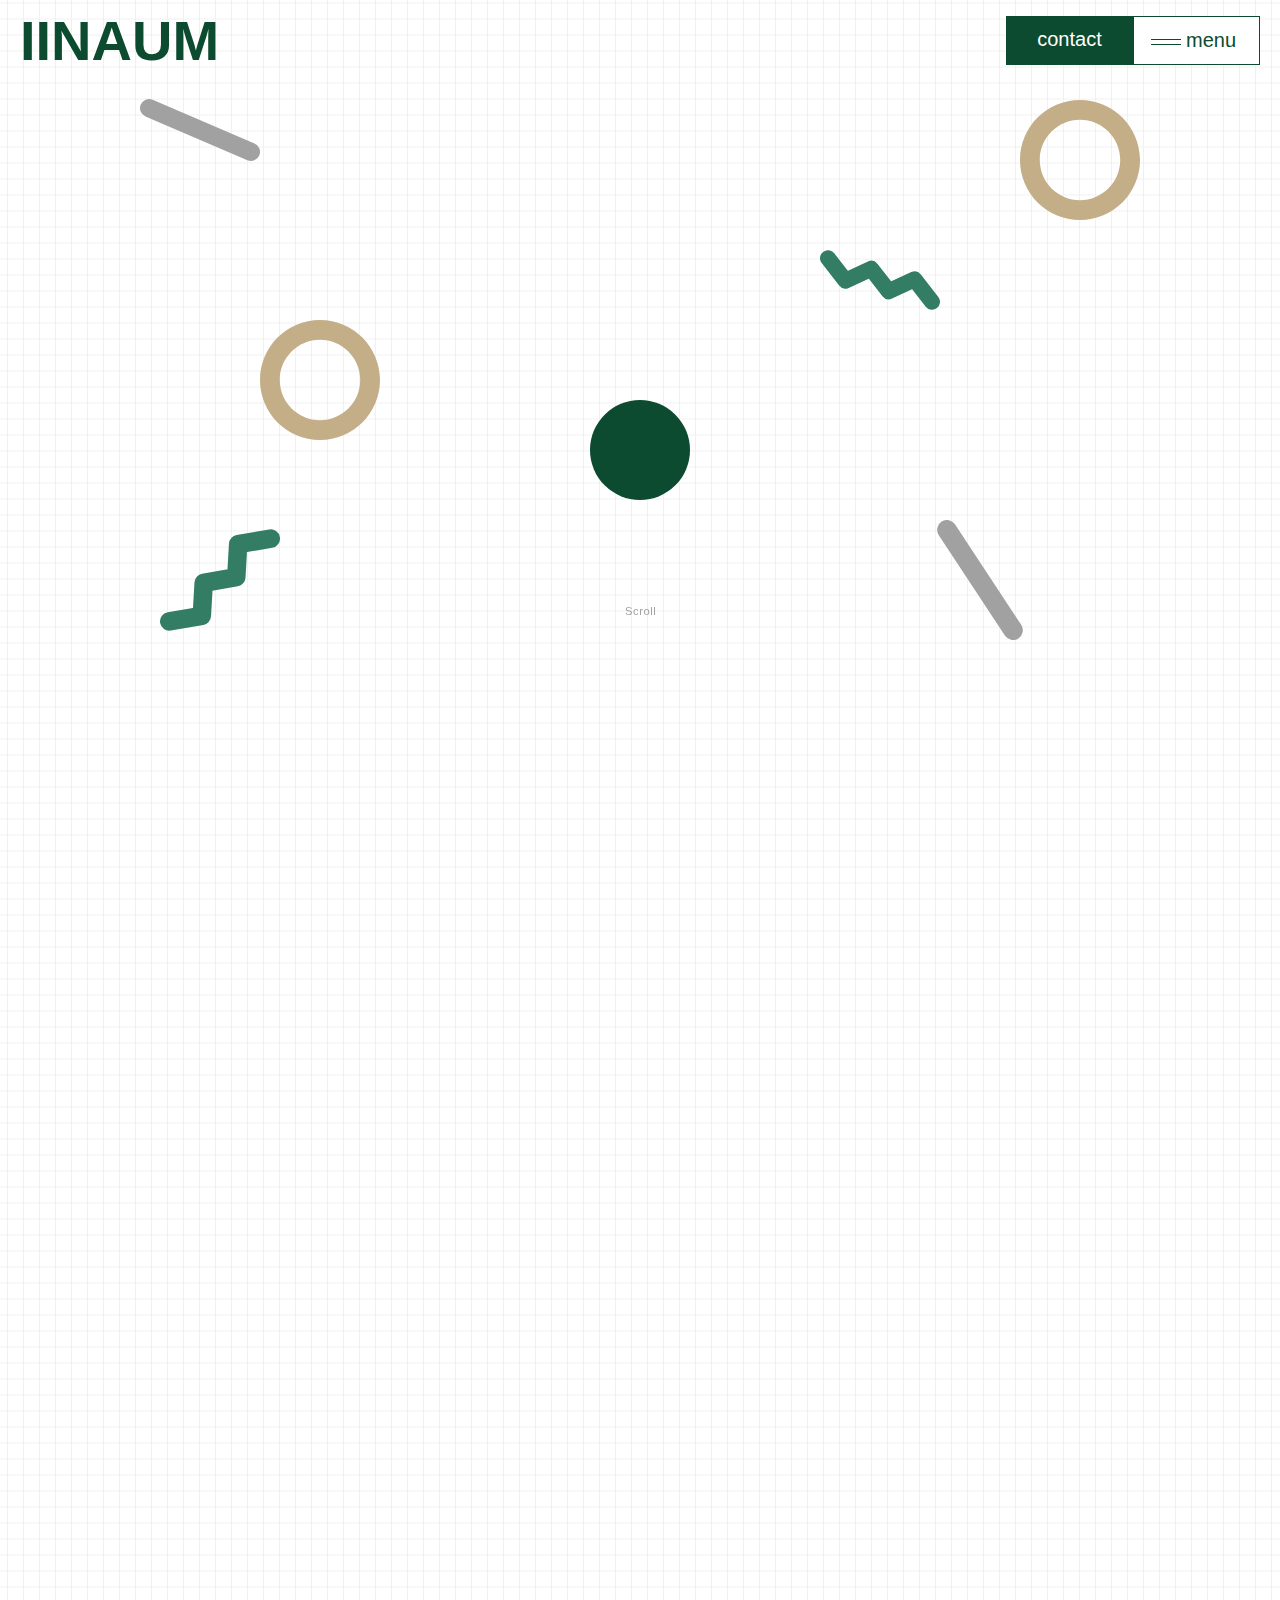
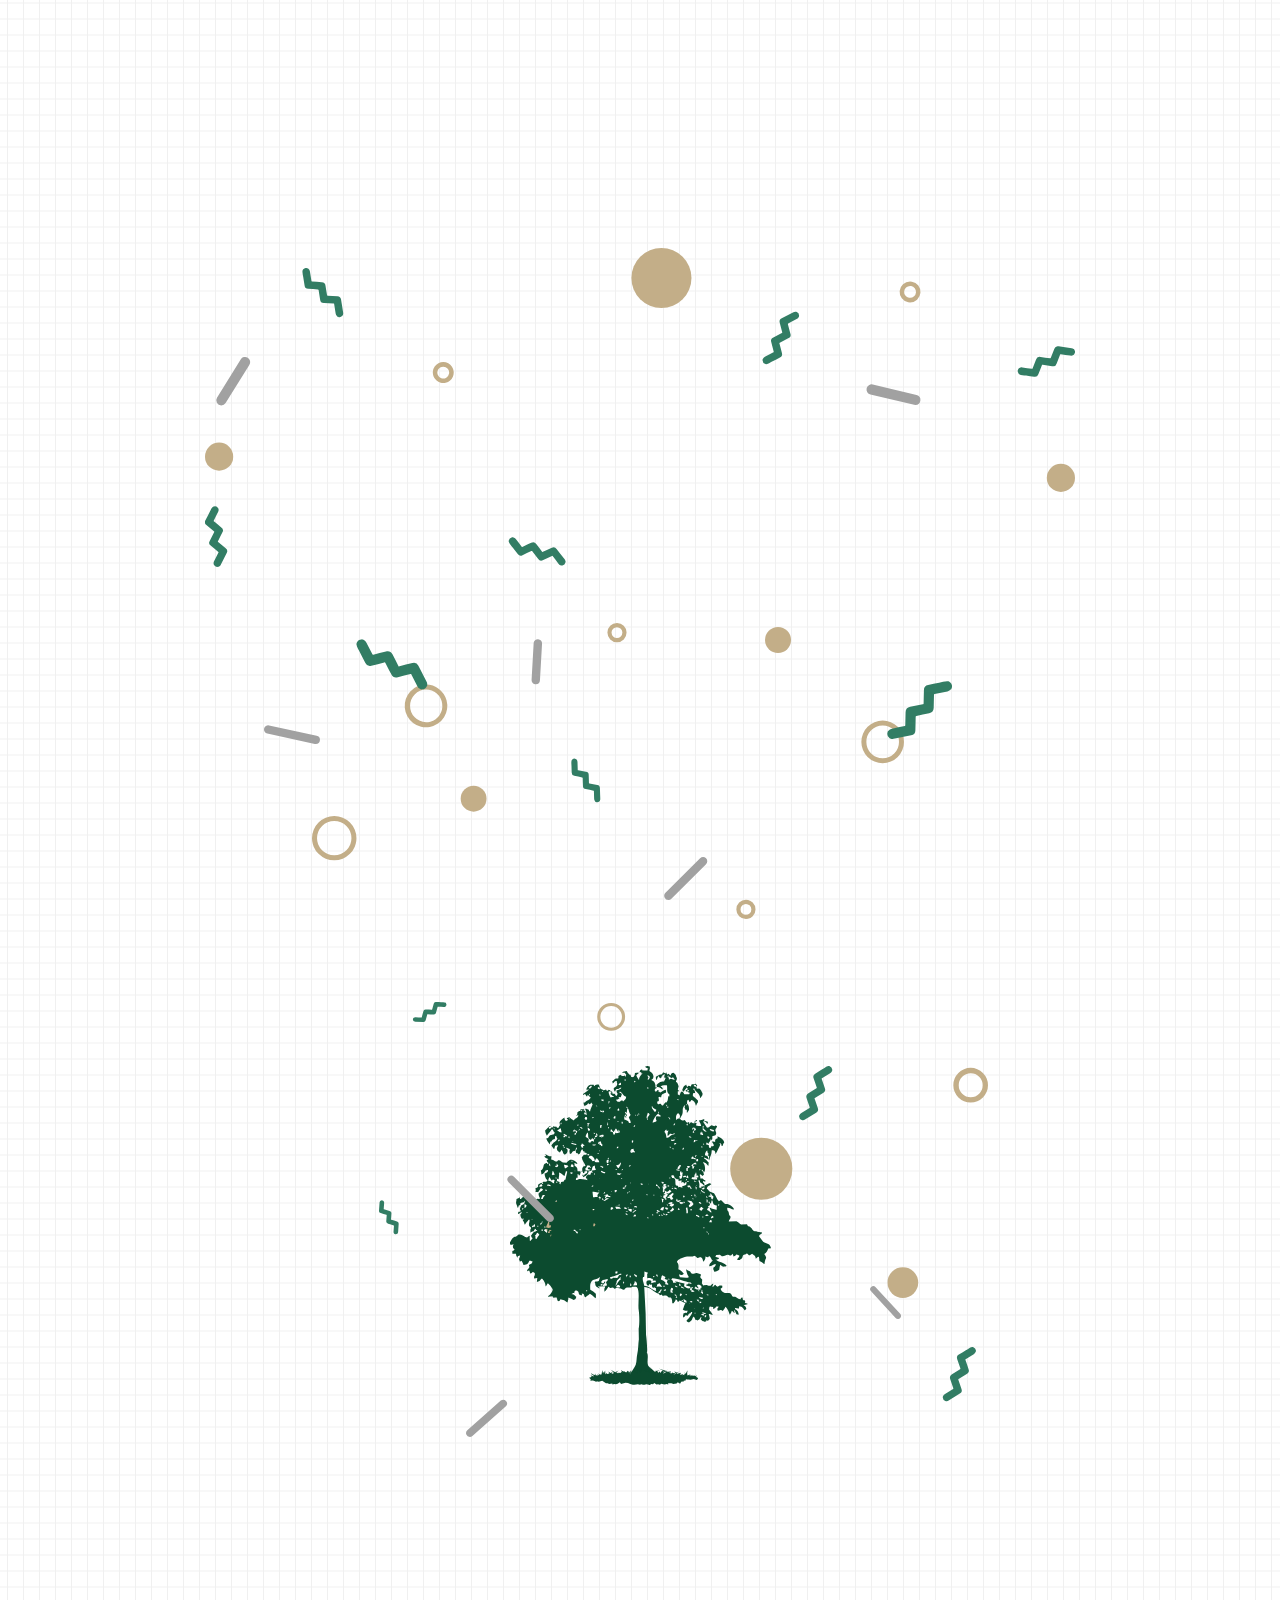
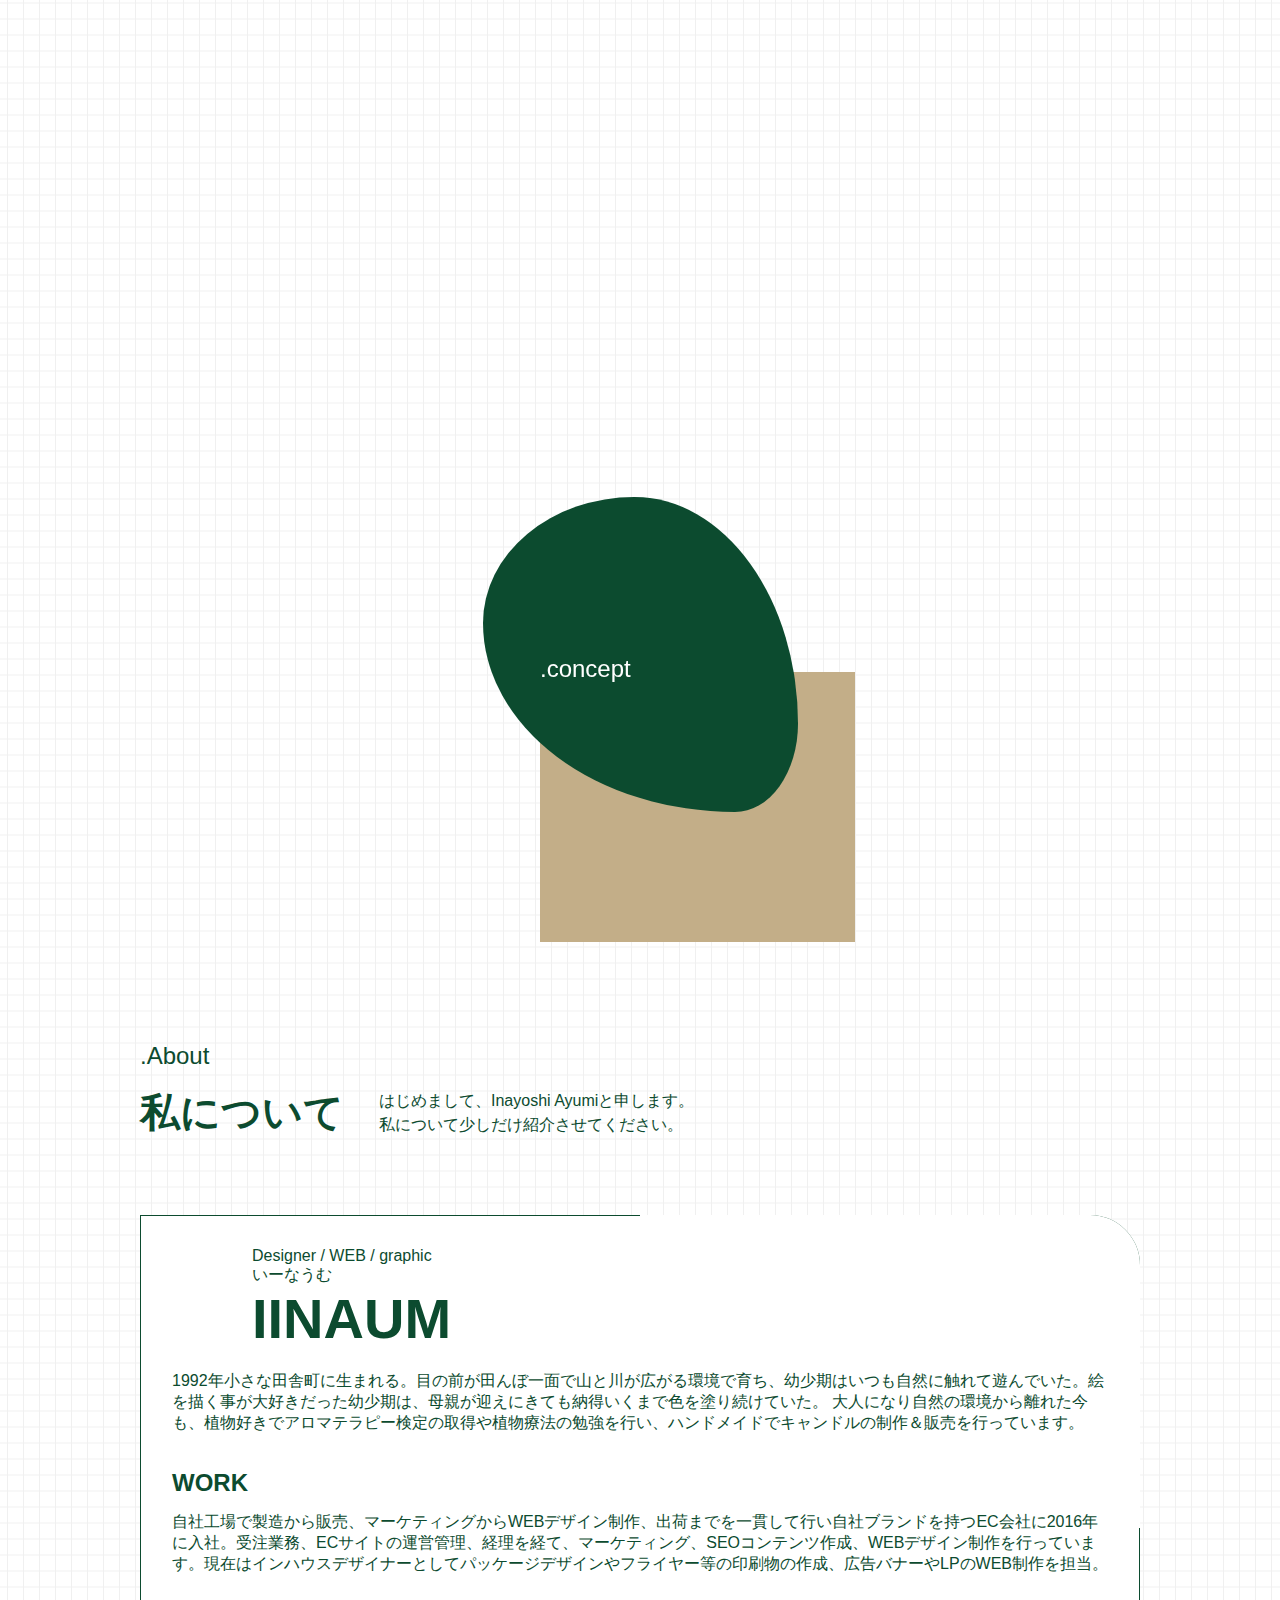
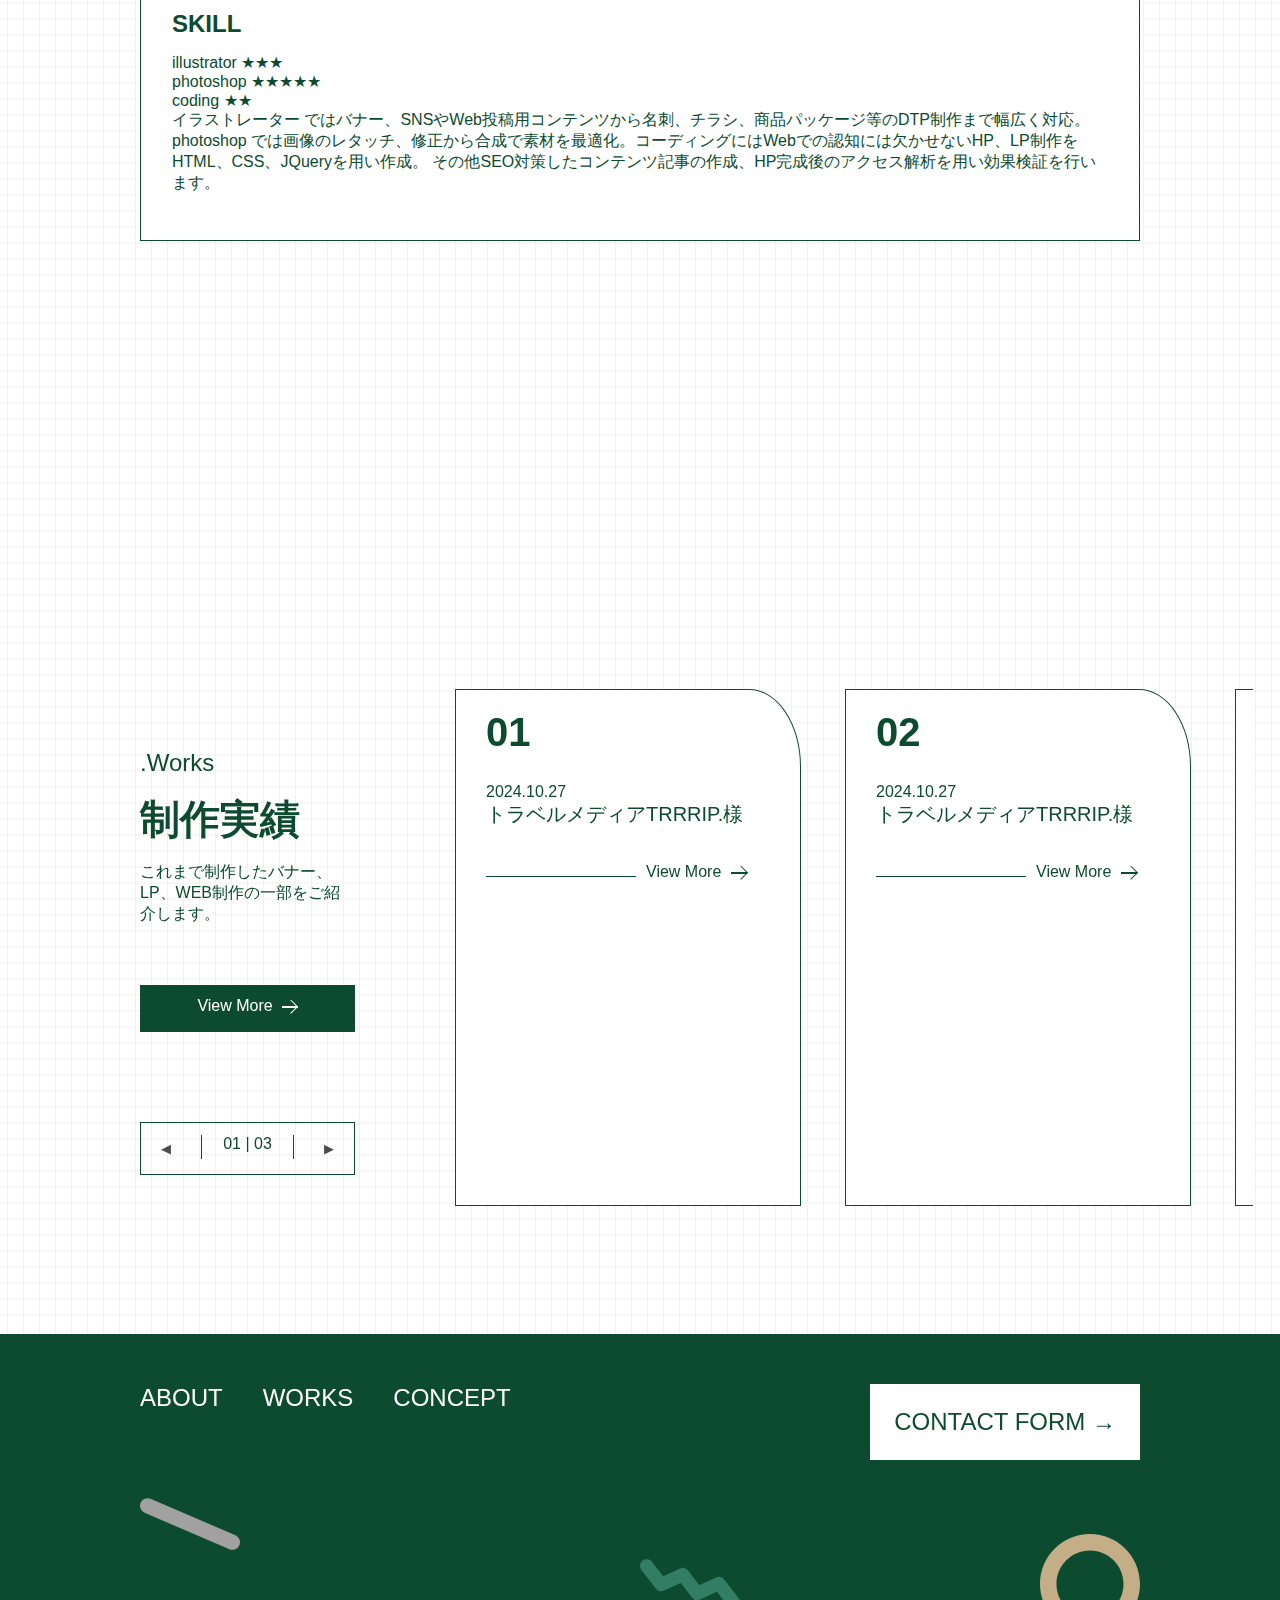
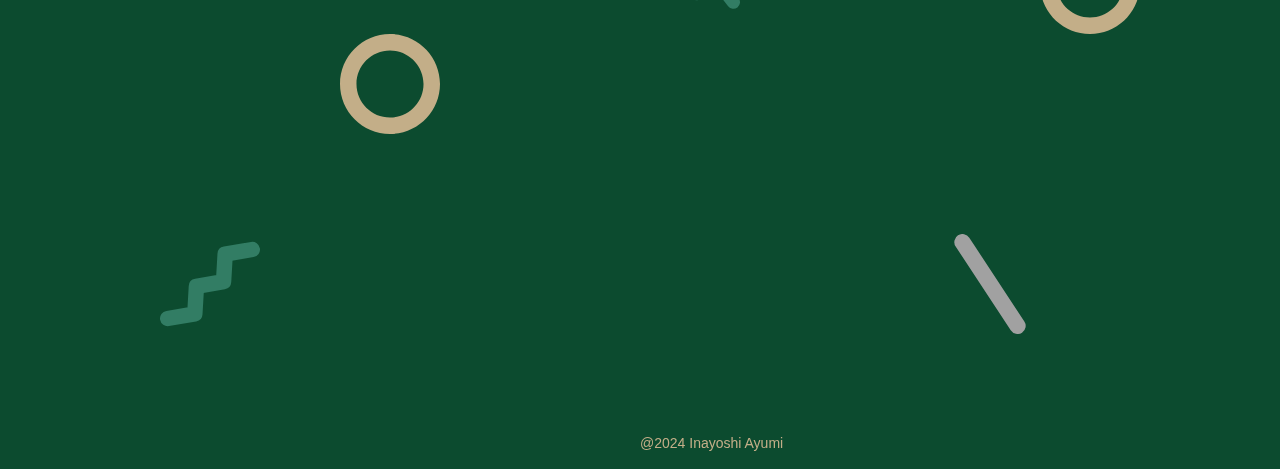
==== index.html @ b7879647 "Add files via upload" ====
<!DOCTYPE html>
<html lang="en">

<head>
    <meta charset="UTF-8">
    <meta name="viewport" content="width=device-width, initial-scale=1.0">
    <title>top | iinaum</title>
    <link rel="stylesheet" href="path/splide-core.min.css" />
    <link href="https://cdn.jsdelivr.net/npm/@splidejs/splide@4.1.4/dist/css/splide.min.css" rel="stylesheet">
    <link rel="stylesheet" href="./css/reset.css">
    <link rel="stylesheet" href="./css/style.css">
    <link rel="stylesheet" type="text/css" href="css/9-1-1.css">
    <link rel="stylesheet" type="text/css" href="css/8-11.css">
    <script src="https://ajax.googleapis.com/ajax/libs/jquery/3.7.1/jquery.min.js"></script>
    <script src="path-to-the-file/splide.min.js"></script>
    <script src="https://cdn.jsdelivr.net/npm/@splidejs/splide@4.1.4/dist/js/splide.min.js"></script>

</head>

<body>
    <div class="contents">
        <header>
            <h1>IINAUM</h1>
            <div class="nav">
                <ul class="menu">
                    <li class="bg_green">contact</li>
                    <li class="bg_white">
                        <div class="line">
                            <span></span>
                        </div>
                        <span class="text">menu</span>
                    </li>
                </ul>
            </div>

            <nav class="btn_nav">
                <h1>IINAUM</h1>
                <div class="sen1"><span></span></div>
                <ul>
                    <li><a href="">HOME</a></li>
                    <li><a href="">ABOUT</a></li>
                    <li><a href="./concept.html">CONCEPT</a></li>
                    <li><a href="">WORKS</a></li>
                    <li><a href="">CONTACT</a></li>
                </ul>
            </nav>


        </header>

        <main>
            <div class="anim_1">
                <div class="main_box container">
                    <span class="svg_1 wrapper1"><img src="./img/1x/en.svg" alt=""></span>
                    <span class="svg_2 wrapper4"><img src="./img/1x/kado.svg" alt=""></span>
                    <span class="svg_4 wrapper6"><img src="./img/1x/en.svg" alt=""></span>
                    <span class="svg_5 wrapper3"><img src="./img/1x/sen2.svg" alt=""></span>
                    <span class="svg_6 wrapper2"><img src="./img/1x/kado2.svg" alt=""></span>
                    <span class="svg_3 wrapper5"><img src="./img/1x/sen1.svg" alt=""></span>
                </div>

                <div class="scroll_box">
                 <div class="circle">
                    <!--回るテキストを出現させたい
                    <div class="circle_text">
                        <svg viewBox="0 0 100 100">
                          <path d="M 0,50 a 50,50 0 1,1 0,1 z" id="circle1" />
                          <text>
                            <textPath xlink:href="#circle1">
                                Making the world a better place through design.
                            </textPath>
                          </text>
                        </svg>
                      </div>
                      -->

                      <div></div>
                 </div>
                </div>



               <div class="scrolldown1"><span>Scroll</span></div>
            </div>
        </main>



        <section class="illustration">
            <div class="illustration_1">
              <img src="./img/SVG/ue_ushiro.svg" alt="" class="ue_ushiro">
              <img src="./img/SVG/ue_mae.svg" alt="" class="ue_mae">
            </div>
   
            <div class="illustration_2">
              <img src="./img/SVG/mannaka_ushiro.svg" alt="" class="mannaka_ushiro">
              <img src="./img/SVG/mannaka_mae.svg" alt="" class="mannaka_mae">
            </div>
            
            <div class="illustration_3">
              <img src="./img/SVG/shitaushiro.svg" alt="" class="shitaushiro">  
              <img src="./img/SVG/tree.svg" alt="" class="tree">  
              <img src="./img/SVG/shitamae.svg" alt="" class="shitamae">
            </div>
        

        </section>

        <section class="articulate">

            <h2 class="eachTextAnime">
                デザインの力で<br>世の中を良くする
            </h2>



            <div class="icon">
                <div class="ellipse_1">
                    <div class="ellipse_3"><img src="./img/1x/image3.png" alt=""></div>
                </div>
                
                <div class="ellipse_2"></div>
                <div class="title_en white"> <span>.concept</span></div>
            </div>
        </section>



        <section class="aboutme">
            <div class="title">
                <p class="title_en">.About</p>
                <div class="title_box">
                    <p class="title_ja">私について</p>
                    <p class="text">はじめまして、Inayoshi Ayumiと申します。<br>私について少しだけ紹介させてください。</p>
                </div>
            </div>

            <div class="profile profile_border">
                <div>
                    <div class="profile_box">
                        <img src="https://placehold.jp/170x170.png" alt="">
                        <div>
                            <p>Designer / WEB / graphic</p>
                            <p>いーなうむ</p>
                            <h1>IINAUM</h1>
                        </div>
                    </div>
                </div>

                <div class="profile_text">
                    <div class="inviewText">    
                        <p>1992年小さな田舎町に生まれる。目の前が田んぼ一面で山と川が広がる環境で育ち、幼少期はいつも自然に触れて遊んでいた。絵を描く事が大好きだった幼少期は、母親が迎えにきても納得いくまで色を塗り続けていた。
                            大人になり自然の環境から離れた今も、植物好きでアロマテラピー検定の取得や植物療法の勉強を行い、ハンドメイドでキャンドルの制作＆販売を行っています。</p>
                    </div>

                    <div class="inviewText"> 
                        <p class="profile_title">WORK</p>
                        <p>自社工場で製造から販売、マーケティングからWEBデザイン制作、出荷までを一貫して行い自社ブランドを持つEC会社に2016年に入社。受注業務、ECサイトの運営管理、経理を経て、マーケティング、SEOコンテンツ作成、WEBデザイン制作を行っています。現在はインハウスデザイナーとしてパッケージデザインやフライヤー等の印刷物の作成、広告バナーやLPのWEB制作を担当。
                        </p>
                    </div>

                    <div class="inviewText"> 
                        <p class="profile_title">SKILL</p>
                        <p>illustrator ★★★<br>photoshop ★★★★★<br>coding ★★<br>
                            イラストレーター ではバナー、SNSやWeb投稿用コンテンツから名刺、チラシ、商品パッケージ等のDTP制作まで幅広く対応。photoshop
                            では画像のレタッチ、修正から合成で素材を最適化。コーディングにはWebでの認知には欠かせないHP、LP制作をHTML、CSS、JQueryを用い作成。
                            その他SEO対策したコンテンツ記事の作成、HP完成後のアクセス解析を用い効果検証を行います。</p>
                    </div>
                </div>

            </div>

        </section>

        <section class="articulate_en">
            <h2 class="eachTextAnime">Making the world a better place through design.</h2>
        </section>



   
     <section class="works_box">       
      <div class="splide" aria-label="Splideの基本的なHTML">
        <div class="nav_works">
            <div class="title">
                <p class="title_en">.Works</p>
                <div class="">
                    <p class="title_ja">制作実績</p>
                    <p class="text">これまで制作したバナー、LP、WEB制作の一部をご紹介します。</p>
                </div>
            </div>

            <div class="works_btn">
                <div class="bg_green2">View More &nbsp;<span class="dli-arrow-right_w"></span></div>

                <div class="slide_btn splide__arrows">
                <button class="splide__arrow splide__arrow--prev" type="button" aria-label="Go to last slide" aria-controls="splide01-track">◀︎</button>
                <div class="tatesen"></div>
                
                    <div class="pagination">
                        <span id="slide-current"></span>
                        <span>|</span>
                        <span id="slide-length"></span>
                    </div>
                
                <div class="tatesen"></div>
                <button class="splide__arrow splide__arrow--next" type="button" >▶︎</button>
                </div>
            </div>

            
        </div>

        <div class="splide_wrapper">
          <div class="splide__track">
            <ul class="splide__list">
                <li class="splide__slide js-open button-open" data-id="1">
                    <div class="works">
                        <p class="number">01</p>
                        <p><img src="https://placehold.jp/280x280.png" alt=""></p>
                        <p class="works_date">2024.10.27</p>
                        <p class="works_title">トラベルメディアTRRRIP.様</p>
                        <div class="view_box">
                            <span class="sen3"><span></span></span>
                            <span class="view_text">View More</span>
                            <span><span class="dli-arrow-right"></span></span>
                        </div>
                    </div>
                </li>
                    
                <li class="splide__slide js-open button-open" data-id="2" > 
                      <div class="works">
                        <p class="number">02</p>
                        <p><img src="https://placehold.jp/280x280.png" alt=""></p>
                        <p class="works_date">2024.10.27</p>
                        <p class="works_title">トラベルメディアTRRRIP.様</p>
                        <div class="view_box">
                            <span class="sen3"><span></span></span>
                            <span class="view_text">View More</span>
                            <span><span class="dli-arrow-right"></span></span>
                        </div>
                      </div>
                </li>

                <li class="splide__slide js-open button-open" data-id="3">  
                    <div class="works">
                        <p class="number">03</p>
                        <p><img src="https://placehold.jp/280x280.png" alt=""></p>
                        <p class="works_date">2024.10.27</p>
                        <p class="works_title">トラベルメディアTRRRIP.様</p>
                        <div class="view_box">
                            <span class="sen3"><span></span></span>
                            <span class="view_text">View More</span>
                            <span><span class="dli-arrow-right"></span></span>
                        </div>
                    </div>
                </li>
            </ul>
            </div>
        </div>
    </div>
</section>


<!-- オーバーレイ -->
<div id="overlay" class="overlay"></div>
<!-- モーダルウィンドウ1 -->
<div class="modal-window" data-id="modal1">
  <button class="js-close button-close"><span></span>Close</button>
  <div>
    <p><img src="https://placehold.jp/500x500.png" alt="">
    </p>
    <div class="modal-window_textbox">
    <p class="modal-window_title">モーダルNo.1タイトル</p>
    <p class="modal-window_text">モーダルNo.1</p>
    </div>  
  </div>
</div> 
 <!-- モーダルウィンドウ2 -->
 <div class="modal-window" data-id="modal2">
    <button class="js-close button-close"><span></span>Close</button>
    <div>
      <p><img src="https://placehold.jp/500x500.png" alt="">
      </p>
      <div class="modal-window_textbox">
      <p class="modal-window_title">モーダルNo.2タイトル</p>
      <p class="modal-window_text">モーダルNo.2</p>
      </div>  
    </div>
  </div> 
<!-- モーダルウィンドウ3 -->
<div class="modal-window" data-id="modal3">
    <button class="js-close button-close"><span></span>Close</button>
    <div>
      <p><img src="https://placehold.jp/500x500.png" alt="">
      </p>
      <div class="modal-window_textbox">
      <p class="modal-window_title">モーダルNo.3タイトル</p>
      <p class="modal-window_text">モーダルNo.3</p>
      </div>  
    </div>
  </div> 
<!-- モーダルウィンドウ4-->
<div class="modal-window" data-id="modal4">
    <button class="js-close button-close"><span></span>Close</button>
    <div>
      <p><img src="https://placehold.jp/500x500.png" alt="">
      </p>
      <div class="modal-window_textbox">
      <p class="modal-window_title">モーダルNo.4タイトル</p>
      <p class="modal-window_text">モーダルNo.4</p>
      </div>  
    </div>
  </div> 





        <footer>
            <div class="footer_box">
                <div class="footer_nav">
                    <nav>
                        <ul>
                            <li>ABOUT</li>
                            <li>WORKS</li>
                            <li>CONCEPT</li>
                        </ul>
                    </nav>

                    <div class="contact_btn">
                        CONTACT FORM →
                    </div>
                </div>


                <div class="anim_2">
                    <span class="svg_1 wrapper1"><img src="./img/1x/en.svg" alt=""></span>
                    <span class="svg_2 wrapper4"><img src="./img/1x/kado.svg" alt=""></span>
                    <span class="svg_4 wrapper6"><img src="./img/1x/en.svg" alt=""></span>
                    <span class="svg_5 wrapper3"><img src="./img/1x/sen2.svg" alt=""></span>
                    <span class="svg_6 wrapper2"><img src="./img/1x/kado2.svg" alt=""></span>
                    <span class="svg_3 wrapper5"><img src="./img/1x/sen1.svg" alt=""></span>
                </div>

                <div class="copyright">@2024 Inayoshi Ayumi</div>

            </div>


        </footer>
    </div>


<script src="./script.js"></script>
    <script>
        $(function () {
            // スクロールして表示領域に入ったらclass付与
            $(window).on('scroll', function () {
                const scrollY = $(this).scrollTop()
                $('.inviewText').each(function(index, text) {
                    let textY = $(text).offset().top
                    const windowHeight = $(window).innerHeight()
                    if (scrollY + windowHeight > textY) {
                        $(text).addClass('active')
                    }
                })
            })

            $('.line').on('click', function () {
                $('.line').toggleClass('open');

            })

        })

        $(function () {
            $('.line').click(function () {
                $('.btn_nav').toggleClass('active');
                $('.menu').toggleClass('active');
                if ($('.menu .text').text() == 'menu') {
                    $('.menu .text').text('close');
                } else {
                    $('.menu .text').text('menu');
                }
            });
        });

        $(function(){
          $('.line').on('click', function(){
          $('.btn_nav').toggleClass('is-active');
        });
        }());



    </script>


 <script>
    const mySplide = new Splide( '.splide', {
        type       : 'loop',
        fixedWidth: true,
        perMove: 1,
        gap: 44,
        pagination: false, // ページネーションを非表示
    //    breakpoints: {
     //        640: {
    //         height: '6rem',
     //      },
            
    //    },
    });
    mySplide.mount();

    //以下 splideの表示枚数 //

   // 次のスライドが表示されるタイミングで発生
   mySplide.on("active", function () {
  slideIndex();
   });
   function slideIndex() {
  // 現在のスライドが何枚目かを取得
  document.getElementById("slide-current").textContent = mySplide.index + 1;
  // スライドの総数を取得
  document.getElementById("slide-length").textContent = mySplide.length;
   }
   slideIndex();

 </script>


    <script src="https://code.jquery.com/jquery-3.4.1.min.js"
        integrity="sha256-CSXorXvZcTkaix6Yvo6HppcZGetbYMGWSFlBw8HfCJo=" crossorigin="anonymous"></script>
    <script>
        // eachTextAnimeにappeartextというクラス名を付ける定義
function EachTextAnimeControl() {
  $('.eachTextAnime').each(function () {
    var elemPos = $(this).offset().top - 50;
    var scroll = $(window).scrollTop();
    var windowHeight = $(window).height();
    if (scroll >= elemPos - windowHeight) {
      $(this).addClass("appeartext");

    } else {
      $(this).removeClass("appeartext");
    }
  });
}

// 画面をスクロールをしたら動かしたい場合の記述
$(window).scroll(function () {
  EachTextAnimeControl();/* アニメーション用の関数を呼ぶ*/
});// ここまで画面をスクロールをしたら動かしたい場合の記述

// 画面が読み込まれたらすぐに動かしたい場合の記述
$(window).on('load', function () {
	//spanタグを追加する
	var element = $(".eachTextAnime");
	element.each(function (index) {
		var text = $(this).text();
		var textbox = "";
		text.split('').forEach(function (t, i) {
			if (t !== " ") {
                if (i < 10) {

                    textbox += '<span style="animation-delay: .' + i + 's;">' + t + '</span>';

                } else {
                    var n = i / 10;

                    textbox += '<span style="animation-delay: ' + n + 's;">' + t + '</span>';
if(index == 0 && i == 23){
    textbox += '<br>'
}

if(index == 1 && i == 15){
    textbox += '<br>'
}

if(index == 1 && i == 30){
    textbox += '<br>'
}



                }
                console.log(t)
                console.log(i)
			} else {
				textbox += t;
			}
		});
		$(this).html(textbox);
	});

	EachTextAnimeControl();/* アニメーション用の関数を呼ぶ*/
});// ここまで画面が読み込まれたらすぐに動かしたい場合の記述



/*
    // 親要素(container)の範囲で跳ね返るアニメーション
    const ball =$('.wrapper1')
    const container = $('.container')

    const containerWidth = container.width()
    const containerHeight = container.height()
    const ballSize = ball.width()

    let position = { top: 300, left: 120 }
    let speed = { x: 2, y: 2 }

    function animateBall() {
        position.left += speed.x
        position.top += speed.y

        if (position.left <= 0 || position.left >= containerWidth - ballSize) {
          speed.x *= -1;
        }
        if (position.top <= 0 || position.top >= containerHeight - ballSize) {
          speed.y *= -1;
        }

        ball.css({
            left: position.left,
            top: position.top,
        })
        requestAnimationFrame(animateBall)
    }
    animateBall()

*/
//▼以下モータルウィンドウ
$(function () {
  $('.js-open').click(function () {
    $("body").addClass("no_scroll"); // 背景固定させるクラス付与
    var id = $(this).data('id'); // 何番目のキャプション（モーダルウィンドウ）か認識
    $('#overlay, .modal-window[data-id="modal' + id + '"]').fadeIn();
  });
  // オーバーレイクリックでもモーダルを閉じるように
  $('.js-close , #overlay').click(function () {
    $("body").removeClass("no_scroll"); // 背景固定させるクラス削除
    $('#overlay, .modal-window').fadeOut();
  });
});

//▼以下main 円形のスクロール
$(function () {
    /* スクロール量　代入用 */
    var scroll;
    /* 円の大きさ+スクロール量　代入用 */
    var sum;
    $(window).scroll(function () {
        /* スクロール量を取得 */
        scroll = $(this).scrollTop();
        /* コンソールログで確認  */
        console.log(scroll);
        /* 円の大きさ+スクロール量 / 50（調整）*/
        sum = 1 + scroll / 50;
        console.log(sum);
        // 円の最大スケールを14に設定
        var maxScale = 14
        /* 円の大きさにスクロール量を足す */
        if (sum < maxScale) {
            $(".circle").css({
                "transform": "scale(" + sum + ")"
            })
                    // 円のスケールが5より大きくなったら
                    if (sum > 5) {
                var opacity = (sum - 5) / (maxScale - 5)
                // 画像を段々と表示させていく
                $(".circle div").css({
                    "opacity": opacity
                })
            } else {
                // 初期状態では画像は表示させない
                $(".circle div").css({
                    "opacity": 0
                });
            }    
        } else {
            // 最大まで大きくなった後、円を小さく
            var scale = maxScale - (scroll - (50 * (maxScale  - 1))) / 50;
            /* 最小サイズを1に制限 */
            scale = Math.max(1, scale);
            $(".circle").css({
                "transform": "scale(" + scale + ")"
            })


            // 最大スケールから、5までの間
            if (scale <= maxScale && scale > 5) {
                var fadeOutOpacity = (scale - 5) / (maxScale - 5);
                // 画像をだんだんと透過させていく
                $(".circle div").css({
                    "opacity": fadeOutOpacity
                });
            } else {
                // 最終的には全く見えない状態に
                $(".circle div").css({
                    "opacity": 0
                });
            }


            // 最小サイズになったら円をフェードアウト
            if (scale == 1) {
                $(".circle").fadeOut()
            } else {
                $(".circle").fadeIn()
            }


        }
    })
})







</script>



</body>


</html>
---- css/style.css ----
@charset "utf-8";

body {
    /* 方眼紙模様に必須のスタイル */
    background-image: linear-gradient(0deg, transparent calc(100% - 1px), #f0f0f0 calc(100% - 1px)),
                      linear-gradient(90deg, transparent calc(100% - 1px), #f0f0f0 calc(100% - 1px));
    background-size: 16px 16px;
    background-repeat: repeat;
    background-position: center center; 
    /* 以下任意のスタイル */
    padding: 20px 20px 0 20px;
    font-family: 'ヒラギノ角ゴシック','Hiragino Sans','Arial Black',sans-serif;
  }

  .contents {
    max-width: 1000px;
    margin: 0 auto;
}

  header {
    height: 60px; 
    box-sizing: border-box;
    top: 0; 
    left: 0; 
    display: flex; 
    align-items: center;
    position: fixed;
    padding: 20px 20px 0 20px;
    z-index: 999;


   /* ロゴとメニューを横並びにする */
    display: flex; 
    justify-content:space-between;
    width: 100%;
}


.white {
    color:#FFFFFF;
}


h1 {
    font-size: 56px;
}


 header .nav .menu {
        display: flex; 
        font-size: 20px;
}


.bg_green,.bg_white {
    width:127px;
    padding: 12px;
    box-sizing: border-box;
    text-align: center;
}


.bg_green2 {
    width:215px;
    height: 47px;
    padding: 12px;
    box-sizing: border-box;
    text-align: center;
    background-color:#0C4B2F;
    color: white;
}


.bg_green2:hover {
    background-color: #FFFFFF;
    color:#0C4B2F;
    border: 1px solid #0C4B2F;
    transition:.3s ease-in-out, color .3s ease-in-out;
}

.bg_green2:hover .dli-arrow-right_w {

        display: inline-block;
        vertical-align: middle;
        color: #0C4B2F;
        line-height: 1;
        position: relative;
        width: 1em;
        height: 0.1em;
        background: currentColor;
      }


.bg_green {
    background-color:#0C4B2F;
    color: white;
}

.slide_btn {
    padding: 12px;
    border: 1px solid #0C4B2F;
    display: flex;
    justify-content: space-between;
    box-sizing: border-box;
    margin-top: 90px;
}

/*
#slide-current {
    counter-increment: examples;
  }
    */

#slide-current::before,#slide-length::before {
    content: "0";
}
/*
#slide-current:nth-of-type(9) ~ #slide-current:before {
    content: counter(examples); 
  }
        */

.tatesen {
   width: 1px;
   height: 1.5rem;
   background-color: #0C4B2F;
}

.bg_white {
    background-color:white;
    color: #0C4B2F;
    border: 1px solid #0C4B2F;
    display: flex;
}

.line{
display: block;
padding: 0 5px;

}



.line span {
    width:30px;
    height:1px;
    background-color:#0C4B2F;
    display: block;
    position: relative;
    top: 10px;
    transition: all .5s;
}


.line span::after {
    content: "";
    width:30px;
    height:1px;
    background-color:#0C4B2F;
    display: block;
    position: absolute;
    top: 5px;
    transition: all .5s;
}

.line.open span {
    transform:rotate(45deg);
    top: 50%;
    padding-right: 0.5;
}

.line.open span::after {
    transform:rotate(-90deg);
    top: 0;
}

.btn_nav {
    display:flex;
    background-color:#C3AE88;
    position: absolute;
    z-index: 99;
    top: 0px;
    width: 100%;
    left: 0;
    color:#0C4B2F;
    font-size: 24px;
    align-items: center;
    justify-content: center;
    height: 768px;
    gap: 3em;
    pointer-events: none;
    opacity: 0;
    transition: opacity .3s linear;
}

.btn_nav.is-active {
    pointer-events: auto;
    opacity: 1;
}



.btn_nav ul {
    text-align: left;
}

.btn_nav ul li {
    line-height: 2;
}

.btn_nav .sen1 {
    height:316px;
    width:2px;
    background-color: #0C4B2F;

}

/*
.btn_nav.active{
    transform: translateX(0); 
  }
    */

.nav {
    position: relative;
    z-index: 100;
}

.menu.active .bg_green {
 background-color: transparent;
 color: transparent;
}


@media screen and (max-width:767px) {
    body {
        font-size: 14px;
        line-height: 1.7em;
    }

    .contents {
        margin: 0 auto;
    }
    
    header {
        position: fixed;
        padding:5px;
    }

    h1 {
        font-size: 32px;
    }

    .btn_nav {
        height: 667px;
        display: block;
        font-size: 24px;
        text-align: center;
        padding: 100px 0;
        
    }

    .btn_nav ul {
        padding-left: 35%;
    }

    .btn_nav .sen1 {/*効かない*/
        height: 1px;
        width: 200px;
        background-color: #0C4B2F;
        margin: 50px auto;
    }

    .bg_green,.bg_white {
        width:88px;
        height:34px;
        padding-top: 0.4em;
        text-align: center;
    }

    header .nav .menu {
        font-size: 14px;
        align-items: center;

    }

    .line span {
        width:20px;
    }
    
    
    .line span::after {
        content: "";
        width:20px;
    }



}





@media screen and (max-width:375px) {
    body {
        font-size: 14px;
        line-height: 1.7em;
    }

    .contents {
        max-width: 375px;
        margin: 0 auto;
    }
    
    header {
        position: fixed;
        padding:5px;
    }

    h1 {
        font-size: 32px;
    }

    .btn_nav {
        height: 667px;
        display: block;
        font-size: 24px;
        text-align: center;
        padding: 100px 0;
        
    }

    .btn_nav ul {
        padding-left: 35%;
    }

    .btn_nav .sen1 {/*効かない*/
        height: 1px;
        width: 200px;
        background-color: #0C4B2F;
        margin: 50px auto;
    }

    .bg_green,.bg_white {
        width:88px;
        height:34px;
        padding-top: 0.4em;
        text-align: center;
    }

    header .nav .menu {
        font-size: 14px;
        align-items: center;

    }

    .line span {
        width:20px;
    }
    
    
    .line span::after {
        content: "";
        width:20px;
    }



}




.anim_1 img {
    width: 120px;
    height: 120px;
}

.anim_1 {
    position: relative;
    height: 768px;
}

.anim_1 .svg_1 {
    position: absolute;
    top: 300px;
    left: 120px;
}

.anim_1 .svg_2 {
    position: absolute;
    top: 500px;
    left: 20px;
}

.anim_1 .svg_3 {
    position: absolute;
    top: 500px;
    right: 100px;
}


.anim_1 .svg_4 {
    position: absolute;
    top: 80px;
    right: 0px;
}

.anim_1 .svg_5 {
    position: absolute;
    top: 50px;
    left: 0px;
}

.anim_1 .svg_6 {
    position: absolute;
    top: 200px;
    right: 200px;
}

.anim_1 .scrolldown1 {
    position: absolute;
    top: 600px;
    left: 50%;
}

 

.circle {
    /*円の見た目を設定*/
    width: 100px;
    height: 100px;
    transform: scale(1);
    background-color: #0C4B2F;
    border-radius: 50%;
    /*円の位置を画面中央に固定*/
    position: fixed;
    left: calc(50% - 50px);
    top: calc(50% - 50px);
    overflow: hidden;
}

.circle div {
    width: 100%;
    height: 100%;
    background-image: url();
    background-size: cover;
    background-repeat: no-repeat;
    opacity: 0;
}

@media screen and (max-width:767px) {
    .anim_1 {
        position: relative;
        height: 667px;
    }

    .anim_1 img {
        width: 80px;
        height: 80px;
    }

    .circle {
        width: 80px;
        height: 80px;
        transform: scale(1);
        background-color: #0C4B2F;
        border-radius: 50%;
        position: fixed;
    }
    



}  

@media screen and (max-width:375px) {
    .anim_1 {
        position: relative;
        height: 667px;
    }

    .anim_1 img {
        width: 80px;
        height: 80px;
    }

    .circle {
        width: 80px;
        height: 80px;
        transform: scale(1);
        background-color: #0C4B2F;
        border-radius: 50%;
        position: fixed;
        left: 150px;
        top: 350px;
    }
    



}   

/*回るテキストを出現させたい
.circle_text {
    width: 50px;
    height: 50px;
    margin: 40px auto;
    font-size: 12px;
  animation: donut-spin 10s linear infinite;
  }
  div svg {
    overflow: visible;
  }
  div path {
    fill: none;
  }
  div text {
    fill: #FFFFFF;
  }
@keyframes donut-spin {
  to {
    transform: rotate(1turn);
  }
}
  */


.illustration {
    margin-top: 120vh;
}


.illustration_1 {
    position:relative;
    max-width:870px;
    height: 320px;
    margin: 0 auto;
}

.ue_ushiro {
    animation: 2s ue_ushiro linear;
    animation-timeline: scroll();
}

@keyframes ue_ushiro {
    from {
      transform: translateY(10px);
    }
    to {
      transform: translateY(0px);
    }
  }

.ue_mae {
    position:absolute;
    top: -20px;
    right: 0;
    animation: parallax-large-anim linear;
    animation-timeline: scroll();
}

@keyframes parallax-large-anim {
    from {
      transform: translateY(700px);
    }
    to {
      transform: translateY(0px);
    }
  }




.illustration_2 {
    position: relative;
    max-width:800px;
    height: 350px;
    margin: 0 auto;
}

.mannaka_ushiro {
    position:absolute;
    top: 10%;
    right: 17%;
    width: 80%;
    animation: 5s mannaka_ushiro linear;
    animation-timeline: scroll();
}

@keyframes mannaka_ushiro  {
    from {
      transform: translateY(300px);
    }
    to {
      transform: translateY(0px);
    }
  }



@keyframes mannaka_mae  {
    from {
      transform: translateY(700px);
    }
    to {
      transform: translateY(0px);
    }
  }




.mannaka_mae {
    position: absolute;
    top: 11%;
    right: 11%;
    width: 80%;
    animation: 2s mannaka_mae linear;
    animation-timeline: scroll();
}

.illustration_3 {
    position:relative;
    max-width:  870px;
    height:641px;
    margin: 0 auto;
}

.tree {
    position: absolute;
    top:20%;
    left:35%;
    z-index: 2;
    width: 30%;

}

.shitamae {
    position: absolute;
    top: 20%;
    left: 30%;
    z-index: 3;
    width: 60%;
    animation: 3s shitamae linear;
    animation-timeline: scroll();
}

@keyframes shitamae {
    from {
      transform: translateY(100px);
    }
    to {
      transform: translateY(0px);
    }
  }

.shitaushiro {
    position: absolute;
    top: 10%;
    left: 20%;
    z-index: 1;
    width: 60%;
    animation: parallax-small-anim linear;
    animation-timeline: scroll();
}

@keyframes parallax-small-anim {
    from {
      transform: translateY(-700px);
    }
    to {
      transform: translateY(0px);
    }
  }


  
@media screen and (max-width:767px) {
    .ue_mae {
        top:-440px;
    }

    .illustration_1 , .illustration_2 {
        height: 150px;
    }

    .illustration_3 {
        height: 300px;
    }


    .mannaka_ushiro {
        top: -100%;
    }

    .mannaka_mae {
        top: -300%;
    }

    .shitaushiro {
        top: 180%;
    }

    .shitamae {
        top: 0%;
    }


}


@media screen and (max-width:375px) {
    .ue_mae {
        top:-440px;
    }

    .illustration_1 , .illustration_2 {
        height: 150px;
    }

    .illustration_3 {
        height: 300px;
    }


    .mannaka_ushiro {
        top: -100%;
    }

    .mannaka_mae {
        top: -300%;
    }

    .shitaushiro {
        top: 180%;
    }

    .shitamae {
        top: 0%;
    }


}






.anim_2 {
    height: 601px;
}

.anim_2 img {
    width: 100px;
    height: 100px;
}

.anim_2 .svg_1 {
    position: absolute;
    top: 300px;
    left: 20%;
}

.anim_2 .svg_2 {
    position: absolute;
    top: 500px;
    left: 20px;
}

.anim_2 .svg_3 {
    position: absolute;
    top: 500px;
    right: 100px;
}


.anim_2 .svg_4 {
    position: absolute;
    top: 200px;
    right: 0px;
}

.anim_2 .svg_5 {
    position: absolute;
    top: 140px;
    left: 0px;
}

.anim_2 .svg_6 {
    position: absolute;
    top: 200px;
    right: 40%;
}


.icon {
  position: relative;
  padding: 5em;
  text-align: center;
}


.ellipse_1 {
    background: #0C4B2F;
    width: 35vh;
    height: 35vh;
    border-radius: 48% 52% 20% 80% / 40% 72% 28% 60%;
    margin: 0 auto;
    z-index: 3;
    position: relative;

}

.ellipse_1:hover .ellipse_3{ 
    opacity: 0.5;
}

.ellipse_3 {
    width: 35vh;
    height: 35vh;
    margin: 0 auto;
    z-index: 2;
    position: absolute;
    top: 0;
    left:0;
    opacity: 0;
    transition-property: opacity;
    transition-duration: 0.5s;
}

@media screen and (max-width: 767px) {
    .ellipse_1 , .ellipse_3 {
        width:25vh;
        height: 25vh;
    }

    .icon {
        padding: 4em 4em 4em 0em;
    }

    .anim_2 {
        height: 500px;
    }

    .anim_2 img {
        width: 60px;
        height: 60px;
    }

    .anim_2 .svg_3 {
        top: 400px;
    }
}


@media screen and (max-width: 375px) {
    .ellipse_1 , .ellipse_3 {
        width:25vh;
        height: 25vh;
    }

    .icon {
        padding: 4em 4em 4em 0em;
    }

    .anim_2 {
        height: 500px;
    }

    .anim_2 img {
        width: 60px;
        height: 60px;
    }
}




.articulate h2 {
    -ms-writing-mode: tb-rl;
    writing-mode: vertical-rl;
    margin: 0 auto;
    line-height: 150%;
    font-size: 4em;
}

.articulate_en {
    padding: 5em;
}

.articulate_en h2 {
    margin: 0 auto;
    line-height: 150%;
    font-size: 4em;
}

.title_en {
    font-size: 24px;
}


.title_en span {
    position: absolute;
    top: 50%;
    left: 40%;
    z-index: 3;
}

.title_ja {
    font-size: 40px;
    font-weight: bold;
    padding-top: 15px;
    padding-bottom: 15px;
}

.title_box {
    display: flex;
    justify-content: flex-start;
    align-items: center;
    gap: 35px;
}

.title {
    padding: 60px 0;

}

.aboutme {
    margin-top: 90px;
}

.aboutme .text {
    font-size: 16px;
    line-height:  1.5em;
}

@keyframes rotate {
    100% {
      transform: rotate(1turn);
    }
}

.profile {
    background-color: #FFFFFF;
    position: relative;
    z-index: 0;
    border-radius: 0 50px 0 0;
    overflow: hidden;
    padding: 2rem;
}

.profile::before {
    content: '';
    position: absolute;
    z-index: -2;
    left: -50%;
    top: -50%;
    width: 200%;
    height: 200%;
    background-color: #0c4b2f;
    background-repeat: no-repeat;
    background-size: 50% 50%, 50% 50%;
    background-position: 0 0, 100% 0, 100% 100%, 0 100%;
    background-image: 
      linear-gradient(#0c4b2f, #0c4b2f),
      linear-gradient(white, white);
    animation: rotate 4s linear infinite;
}
  
.profile::after {
    content: '';
    position: absolute;
    z-index: -1;
    left: 1px;
    top: 1px;
    width: calc(100% - 2px);
    height: calc(100% - 2px);
    background: white;
    border-radius: 0 50px 0 0;
}

/* .profile_border {
    border: 1px solid #0C4B2F;
    animation: border_anim 1s linear forwards;
} */




.profile_box {
    display: flex;
    gap: 5em;
}

.profile_text div {
    padding-top: 20px;
    padding-bottom: 15px;
    position: relative;
}

.profile_text div::after {
    content:'';
    height:1px;
    width: 100%;
    background: #0C4B2F;
    position: absolute;
    top: 5px;
    display: inline-block;
    width: 0%;
}

.profile_text div:first-child::after {
 background: transparent;
}

.profile_text .inviewText.active::after {
    animation: border_anim 1s linear forwards;
}



.profile_title {
    font-size: 24px;
    font-weight: bold;
    padding-bottom: 15px;

}


@keyframes border_anim {
	0%{
		width: 0%;
	}
	100%{
		width: 100%;
	}
}


@media screen and (max-width:767px) {
    .profile_box {
        display: block;
    }

    .profile_box img {
        margin-bottom: 2em;
    }

    .title_box {
        display: block;
        padding-bottom: 15px;
    }

    .articulate_en h2 {
        margin: 0 auto;
        line-height: 1.5;
        font-size: 28px;
        padding: 88px 0;
    }

    .articulate_en {
        padding: 1em;
    }

    .title {
        padding: 0;
    }

    .articulate h2 {
        font-size:32px;
        margin-top: 3em;
    }


    .title_en {
        font-size: 16px;
    }
    
    .title_ja {
        font-size: 24px;
    }

    .aboutme .text {
        font-size: 12px;
    }

    .profile_title {
        font-size: 16px;
        padding-bottom: 5px;
    }
}


@media screen and (max-width:375px) {
    .profile_box {
        display: block;
    }

    .profile_box img {
        margin-bottom: 2em;
    }

    .title_box {
        display: block;
        padding-bottom: 15px;
    }

    .articulate_en h2 {
        margin: 0 auto;
        line-height: 1.5;
        font-size: 28px;
        padding: 88px 0;
    }

    .articulate_en {
        padding: 1em;
    }

    .title {
        padding: 0;
    }

    .articulate h2 {
        font-size:32px;
    }

    .title_en span {
        left: 25%;
    }

    .title_en {
        font-size: 16px;
    }
    
    .title_ja {
        font-size: 24px;
    }

    .aboutme .text {
        font-size: 12px;
    }

    .profile_title {
        font-size: 16px;
        padding-bottom: 5px;
    }
}








.works {
    background-color: #FFFFFF;
    border: 1px solid #0C4B2F;
    border-radius: 0 15% 0 0;
    width: 346px;
    height: 517px;
    padding: 20px 0px 0px 30px;
    box-sizing: border-box;
}
.works .number {
    font-size:40px;
    font-weight: bold;
}

.works .works_title {
    font-size: 20px;
}

.view_box{
    margin-top: 35px;
    display: flex;
    align-items: center;
    gap: 10px;
}

.works_date {
    margin-top: 10px;
}

.works .sen3 {
    width: 150px;
}
.works .sen3 span {
    height: 1px;
    width: 150px;
    background-color: #0C4B2F;
    display: inline-block;
}
.works:hover .sen3 span {
    animation: sen3 0.5s;
}
@keyframes sen3 {
    0%{
        width:0px;
    }

    100%{
        width:150px;
    }
}

/* ▼以下モータルウィンドウ

/* モーダルウィンドウ */
.modal-window {
    display: none;
    position: fixed;
    top: 50%;
    left: 50%;
    transform: translate(-50%, -50%);
    width: 500px;
    height: 500px;
    background-color: #dfdddd;
    z-index: 999;
    overflow: scroll;
  }

  .modal-window_title {
    font-size: 1.5rem;
    font-weight: bold;
    padding-top:33px;
    color: #0C4B2F;
  }

  .modal-window_textbox {
    text-align:left;
  }

  .modal-window > div {
    padding: 4rem 2rem;
    text-align: center;
  }


  /* 閉じるボタン */
  .button-close {
    position: sticky;
    top: 2.5%;
    left: 80%;
    padding: 0.5em;
    background-color: transparent;
    color: #0C4B2F;
    border: 1px solid #0C4B2F;
    cursor: pointer;
    
  }
  /* オーバーレイ */
  .overlay {
    display: none;
    position: fixed;
    top: 0;
    left: 0;
    backdrop-filter:blur(10px);/*すりガラス用プロパティ*/
    -webkit-backdrop-filter:blur(10px);/*ベンダープレフィックス*/
    /*
    background-color: rgba(0, 0, 0, 0.5);
    */
    width: 100%;
    height: 100%;
    z-index: 999;
  }

/* 表示領域外へはスクロールさせない */
.no_scroll {
    overflow: hidden;
  }


.graphic {
    display: flex;
    gap: 44px;
}

.works_box .splide {
    display: flex;
    justify-content: unset;
    gap : 100px;
}

.splide__arrow {
    background: transparent;
    position: initial;
    transform: translateY(0);
}

.splide_wrapper {
    width: calc(100% + (100vw - 100% - 685px) / 2);
}

.splide__slide {
    width: 346px;
}


.pagination {
    z-index: 99;
}
 

@media screen and (max-width:767px) {


    .works_box .splide {
        flex-direction: column;
        gap: 50px;
    }

    .nav_works {
        display: contents;
    }

    .works_btn {
        order: 1;
        display: flex;
        flex-direction: row-reverse;
        justify-content: space-between;
    }   
    
    .slide_btn {
        margin-top: 0;
        padding: 0;
        align-items: center;
        width: 130px;
    }

    .bg_green2 {
        width: 150px;
    }

    .splide_wrapper{
        width: 100%;
    }

    .works {
        width: 100%;
        height: 100%;
        padding: 1.5em;
    }

    .works .number {
        font-size:27px;
        margin-bottom: 0.5em;
    }


    .works .works_title{
        font-size: 14px;
    }

    .works .sen3 {
        width: 100px;
    }

    .works .sen3 span {
        width: 100px;
    }

    .works .view_text {
        font-size: 9px;
        white-space: nowrap;
    }

    .splide__slide {
        width: 230px;
    }
}




footer {
    background-color:#0C4B2F;
    margin-right: calc(50% - 50vw);
    margin-left: calc(50% - 50vw);
    margin-top: 128px;
    box-sizing: border-box;
    height: 735px;
}

.footer_box {
    max-width:1000px;
    margin: 0px auto;
    padding-top: 50px;
    position: relative;
}

.footer_box ul {
    display: flex;
    gap: 40px;
}

.footer_box nav ul li {
    color: #FFFFFF;
    font-size: 24px;
}

.contact_btn {
    background-color: #FFFFFF;
    color:#0C4B2F;
    padding: 24px;
    font-size: 24px;
    display: inline-block;
    cursor: pointer;
    transition: opacity;
}

.contact_btn:hover {
    background-color: #0C4B2F;
    color:#FFFFFF;
    padding: 24px;
    font-size: 24px;
    border: 1px #FFFFFF solid;
    display: inline-block;
    transition:.3s ease-in-out, color .3s ease-in-out;
}

.footer_nav {
    display: flex;
    justify-content: space-between;
    position: relative;
    z-index: 99;
}

.copyright {
    position:absolute;
    bottom: 10px;
    left: 50%;
    text-align:center;
    color:#C3AE88;
    font-size: 14px;
}

.eachTextAnime span{opacity: 0;}
.eachTextAnime.appeartext span{ animation:text_anime_on 1s ease-out forwards; }
@keyframes text_anime_on {
	0% {opacity:0;}
	100% {opacity:1;}
}


@media screen and (max-width:767px) {

    footer {
       padding: 0.5em;
       height: 620px;
    } 

    .footer_box nav ul li {
        font-size: 14px;
        margin-bottom: 35px;

    }

    .contact_btn {
        font-size: 14px;
        width: 175px;
        height: 45px;
        padding: 0.7em 0 0 0;
        text-align: center;
        box-sizing: border-box;
    }
    
    .footer_box {
        padding-top: 25px;
    }

    .copyright {
        left:35%;
        font-size: 10px;
    }


}

@media screen and (max-width:375px) {

    footer {
       padding: 0.5em;
    } 
    .footer_box ul{
        display: block;
    }
    .footer_box nav ul li {
        font-size: 14px;
        margin-bottom: 35px;

    }

    .contact_btn {
        font-size: 14px;
        width: 175px;
        height: 45px;
        padding: 0.7em 0 0 0;
        text-align: center;
        box-sizing: border-box;
    }
    
    .footer_box {
        padding-top: 25px;
    }

    .copyright {
        left:35%;
        font-size: 10px;
    }


}




/*====== 9-1-1 縦線が動いてスクロールを促す =======*/

/*スクロールダウン全体の場所*/
.scrolldown1{
    /*描画位置※位置は適宜調整してください*/
	position:absolute;
	left:50%;
	bottom:5%;
    /*全体の高さ*/
	height:100px;
}

/*Scrollテキストの描写*/
.scrolldown1 span{
    /*描画位置*/
	position: absolute;
	left:-15px;
	top: -15px;
    /*テキストの形状*/
	color: #A1A1A1;
	font-size: 0.7rem;
	letter-spacing: 0.05em;
}

/* 線の描写 */
.scrolldown1::after{
	content: "";
    /*描画位置*/
	position: absolute;
	top: 0;
    /*線の形状*/
	width: 1px;
	height: 30px;
	background: #A1A1A1;
    /*線の動き1.4秒かけて動く。永遠にループ*/
	animation: pathmove 1.4s ease-in-out infinite;
	opacity:0;
}

/*高さ・位置・透過が変化して線が上から下に動く*/
@keyframes pathmove{
	0%{
		height:0;
		top:0;
		opacity: 0;
	}
	30%{
		height:30px;
		opacity: 1;
	}
	100%{
		height:0;
		top:50px;
		opacity: 0;
	}
}
/*▲ここまでscroll*/

/*▼流体シェイプ*/

.ellipse_2 {
    position: absolute;
    width:35vh;/*横幅*/
    height: 30vh;/*縦幅*/
    background:#C3AE88;/*背景色*/
    animation: fluidrotate 30s ease 0s infinite;/*アニメーションの設定*/
    left: 40%;
    bottom: -50px;
    z-index: 1;
  }
  
  @keyframes fluidrotate {  
        
  0%, 100% {
      border-radius: 63% 37% 54% 46%/55% 48% 52% 45%;
  }
  14% {
      border-radius: 40% 60% 54% 46%/49% 60% 40% 51%;
  }
  28% {
      border-radius: 54% 46% 38% 62%/49% 70% 30% 51%;
  }
  42% {
      border-radius: 61% 39% 55% 45%/61% 38% 62% 39%;
  }
  56% {
      border-radius: 61% 39% 67% 33%/70% 50% 50% 30%;
  }
  70% {
      border-radius: 50% 50% 34% 66%/56% 68% 32% 44%;
  }
  84% {
      border-radius: 46% 54% 50% 50%/35% 61% 39% 65%;
  }
        
  }

@media screen and (max-width:767px) {
    .ellipse_2 {
        width:25vh;/*横幅*/
        height: 25vh;/*縦幅*/
        left: 40%;
    }
    
}
 
  
@media screen and (max-width:375px) {
    .ellipse_2 {
        width:25vh;/*横幅*/
        height: 25vh;/*縦幅*/
        left: 30%;
    }
    
}

  /** ▼要素をふわふわ*/
  .container {
	position: relative;
	/* width: 100%; */

    /* 平垣内調整部分 */
	height: 100%; /* 高さを広げる */
    /* ボールを跳ね返させる範囲を画面幅いっぱいに 
    width: 100vw;
    margin-left: calc((100% - 100vw) / 2);
    */
}

.wrapper1 {
	position: absolute;
	animation: diagonal-move-anim 10s linear infinite alternate;
    
}

.wrapper3 {
	position: absolute;
	animation: diagonal-move-anim3 6s linear infinite alternate;
    
}



.wrapper2 {
	position: absolute;
	animation: diagonal-move-anim2 3s linear infinite alternate;
    
}

.wrapper4 {
	position: absolute;
	animation: diagonal-move-anim4 7s linear infinite alternate;
    
    
}

.wrapper5 {
	position: absolute;
	animation: diagonal-move-anim5 6s linear infinite alternate;
    
}


.wrapper6 {
	position: absolute;
	animation: diagonal-move-anim6 20s linear infinite alternate;
    
}



@keyframes diagonal-move-anim {

    0% {
        transform: translate(-20%, -100%);
    }

    30% {
        transform: translate(-30%, 200%);
        
    }

    

    50% {
        transform: translate(500%, -50%);
    }
    100% {
        transform: translate(150%, 0%);
    }


}

@keyframes diagonal-move-anim2 {

	0% {
		transform: translate(0, 0) rotate(0deg);
	}

    50% {
		transform: translate(-50px, -50px);
        
	}

	100% {
		transform: translate(0px, -150px) rotate(180deg);
	}
}


@keyframes diagonal-move-anim3 {

	0% {
		transform: translate(0, 0) rotate(0deg);
	}

    50% {
		transform: translate(150px, 150px) rotate(-50deg);
        
	}

	100% {
		transform: translate(0px, 300px) rotate(-90deg);
	}
}

@keyframes diagonal-move-anim4 {

	0% {
		transform: translate(0, 0) rotate(10deg);
	}

    50% {
		transform: translate(150px, 150px) rotate(90deg);
        
	}

	100% {
		transform: translate(600px, -150px) rotate(180deg);
	}
}

@keyframes diagonal-move-anim5 {

	0% {
		transform: translate(0, 0) rotate(0deg);
	}

    50% {
		transform: translate(-150px, -150px);
        
	}

	100% {
		transform: translate(-200px, 100px) rotate(90deg);
	}
}

@keyframes diagonal-move-anim6 {

	0% {
		transform: translate(20%, 100%);
	}

    30% {
		transform: translate(30%, -100%);
        
	}

	

	50% {
		transform: translate(-500%, 50%);
	}
    100% {
		transform: translate(-150%, 0%);
	}


}



@media screen and (max-width:767px) {
    @keyframes diagonal-move-anim {

        0% {
            transform: translate(-20%, -100%);
        }
    
        30% {
            transform: translate(-30%, 100%);
            
        }
    
        
    
        50% {
            transform: translate(50%, -50%);
        }
        100% {
            transform: translate(100%, 0%);
        }
    
    
    }
    
    @keyframes diagonal-move-anim2 {
    
        0% {
            transform: translate(0, 0) rotate(0deg);
        }
    
        50% {
            transform: translate(-50px, -50px);
            
        }
    
        100% {
            transform: translate(0px, -150px) rotate(180deg);
        }
    }
    
    
    @keyframes diagonal-move-anim3 {
    
        0% {
            transform: translate(0, 0) rotate(0deg);
        }
    
        50% {
            transform: translate(150px, 150px) rotate(-50deg);
            
        }
    
        100% {
            transform: translate(0px, 300px) rotate(-90deg);
        }
    }
    
    @keyframes diagonal-move-anim4 {
    
        0% {
            transform: translate(0, 0) rotate(10deg);
        }
    
        50% {
            transform: translate(100px, -100px) rotate(90deg);
            
        }
    
        100% {
            transform: translate(0, -200px) rotate(180deg);
        }
    }
    
    @keyframes diagonal-move-anim5 {
    
        0% {
            transform: translate(0, 0) rotate(0deg);
        }
    
        50% {
            transform: translate(-150px, -150px);
            
        }
    
        100% {
            transform: translate(-100px, 100px) rotate(90deg);
        }
    }
    
    @keyframes diagonal-move-anim6 {
    
        0% {
            transform: translate(20%, 100%);
        }
    
        30% {
            transform: translate(0%, -100%);
            
        }
    
        
    
        50% {
            transform: translate(-100%, 50%);
        }
        100% {
            transform: translate(-50%, 0%);
        }
    
    
    }
}



@media screen and (max-width:375px) {
    @keyframes diagonal-move-anim {

        0% {
            transform: translate(-20%, -100%);
        }
    
        30% {
            transform: translate(-30%, 100%);
            
        }
    
        
    
        50% {
            transform: translate(50%, -50%);
        }
        100% {
            transform: translate(100%, 0%);
        }
    
    
    }
    
    @keyframes diagonal-move-anim2 {
    
        0% {
            transform: translate(0, 0) rotate(0deg);
        }
    
        50% {
            transform: translate(-50px, -50px);
            
        }
    
        100% {
            transform: translate(0px, -150px) rotate(180deg);
        }
    }
    
    
    @keyframes diagonal-move-anim3 {
    
        0% {
            transform: translate(0, 0) rotate(0deg);
        }
    
        50% {
            transform: translate(150px, 150px) rotate(-50deg);
            
        }
    
        100% {
            transform: translate(0px, 300px) rotate(-90deg);
        }
    }
    
    @keyframes diagonal-move-anim4 {
    
        0% {
            transform: translate(0, 0) rotate(10deg);
        }
    
        50% {
            transform: translate(100px, 100px) rotate(90deg);
            
        }
    
        100% {
            transform: translate(100px, -150px) rotate(180deg);
        }
    }
    
    @keyframes diagonal-move-anim5 {
    
        0% {
            transform: translate(0, 0) rotate(0deg);
        }
    
        50% {
            transform: translate(-150px, -150px);
            
        }
    
        100% {
            transform: translate(-100px, 100px) rotate(90deg);
        }
    }
    
    @keyframes diagonal-move-anim6 {
    
        0% {
            transform: translate(20%, 100%);
        }
    
        30% {
            transform: translate(0%, -100%);
            
        }
    
        
    
        50% {
            transform: translate(-100%, 50%);
        }
        100% {
            transform: translate(-50%, 0%);
        }
    
    
    }
}



  /*要素をふわふわ*/


  /*矢印→ 緑*/

  .dli-arrow-right {
    display: inline-block;
    vertical-align: middle;
    color: #0c4b2f;
    line-height: 1;
    position: relative;
    width: 1em;
    height: 0.1em;
    background: currentColor;
  }
  
  .dli-arrow-right::before {
    content: '';
    width: 0.65em;
    height: 0.65em;
    border: 0.1em solid currentColor;
    border-left: 0;
    border-bottom: 0;
    transform: rotate(45deg);
    transform-origin: top right;
    position: absolute;
    top: 50%;
    right: -0.05em;
    box-sizing: border-box;
  }

   /*矢印→ 白*/

   .dli-arrow-right_w {
    display: inline-block;
    vertical-align: middle;
    color: #FFFFFF;
    line-height: 1;
    position: relative;
    width: 1em;
    height: 0.1em;
    background: currentColor;
  }
  
  .dli-arrow-right_w::before {
    content: '';
    width: 0.65em;
    height: 0.65em;
    border: 0.1em solid currentColor;
    border-left: 0;
    border-bottom: 0;
    transform: rotate(45deg);
    transform-origin: top right;
    position: absolute;
    top: 50%;
    right: -0.05em;
    box-sizing: border-box;
  }
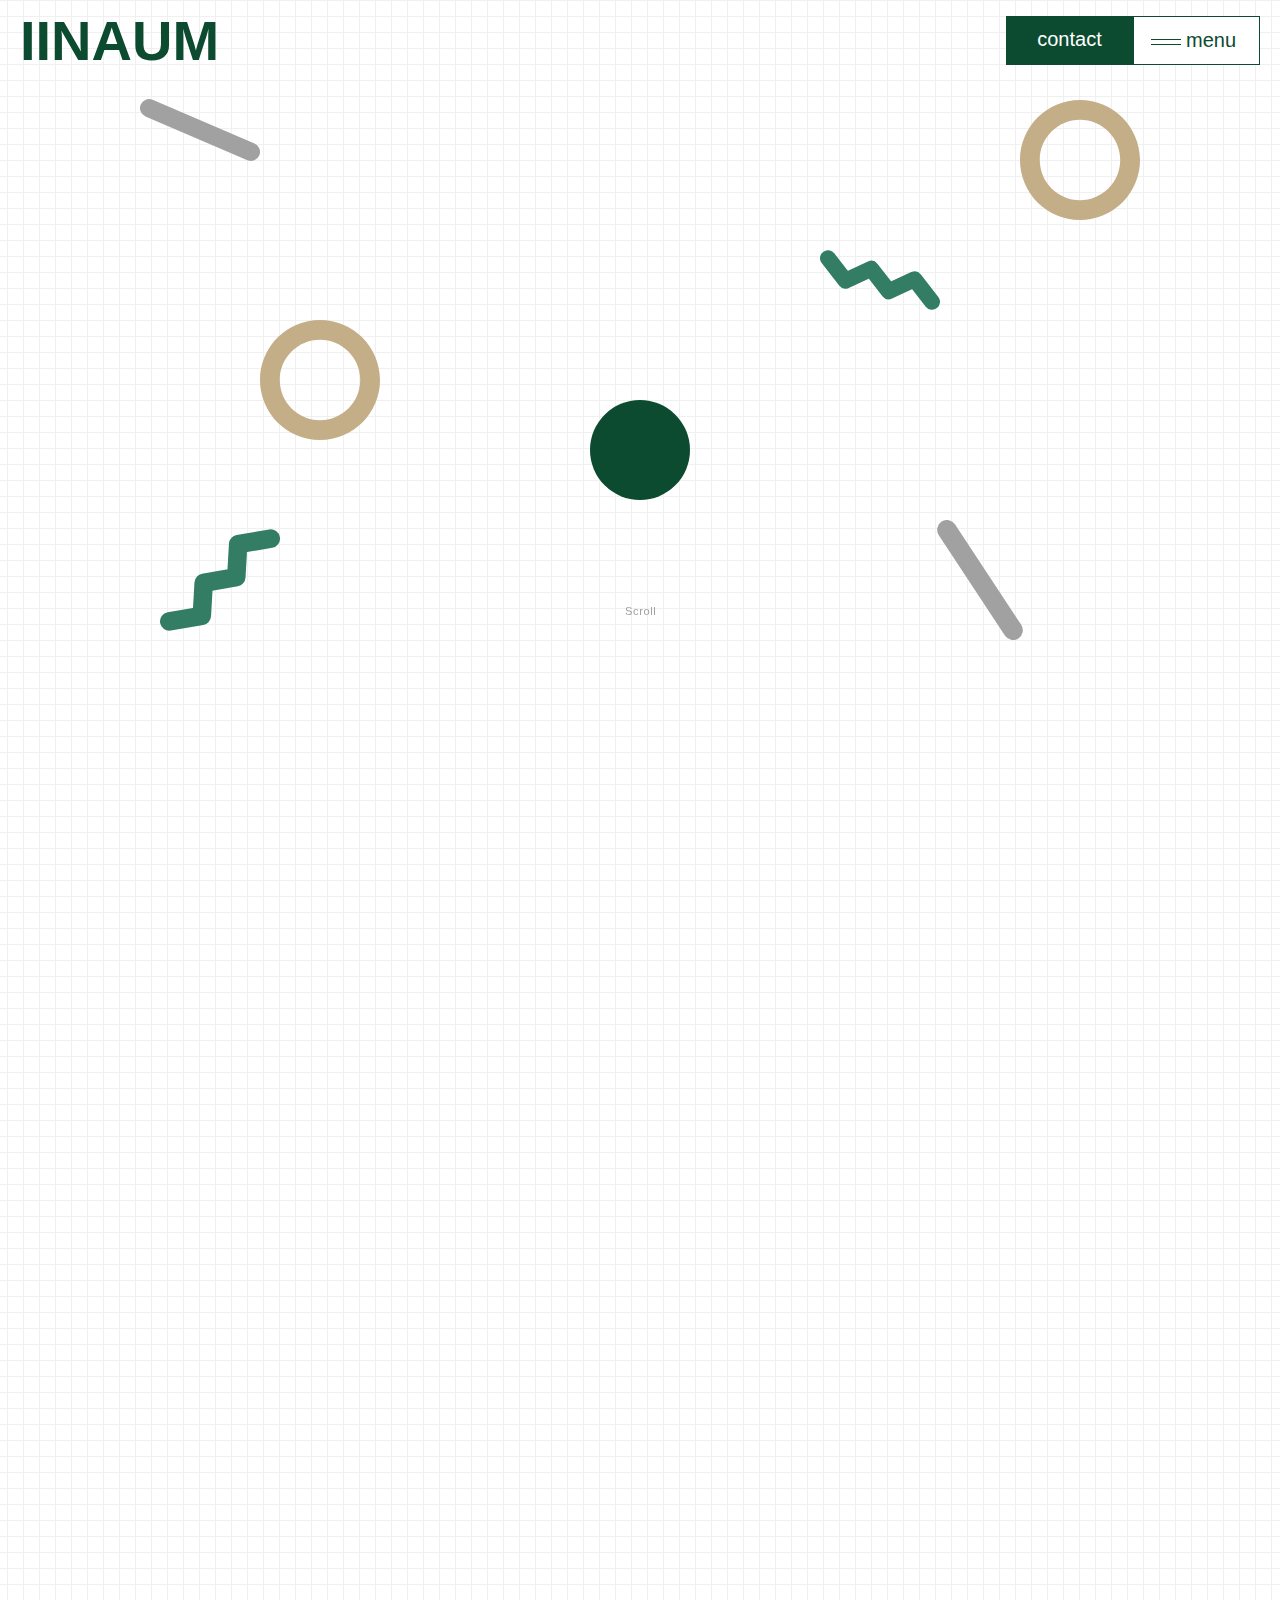
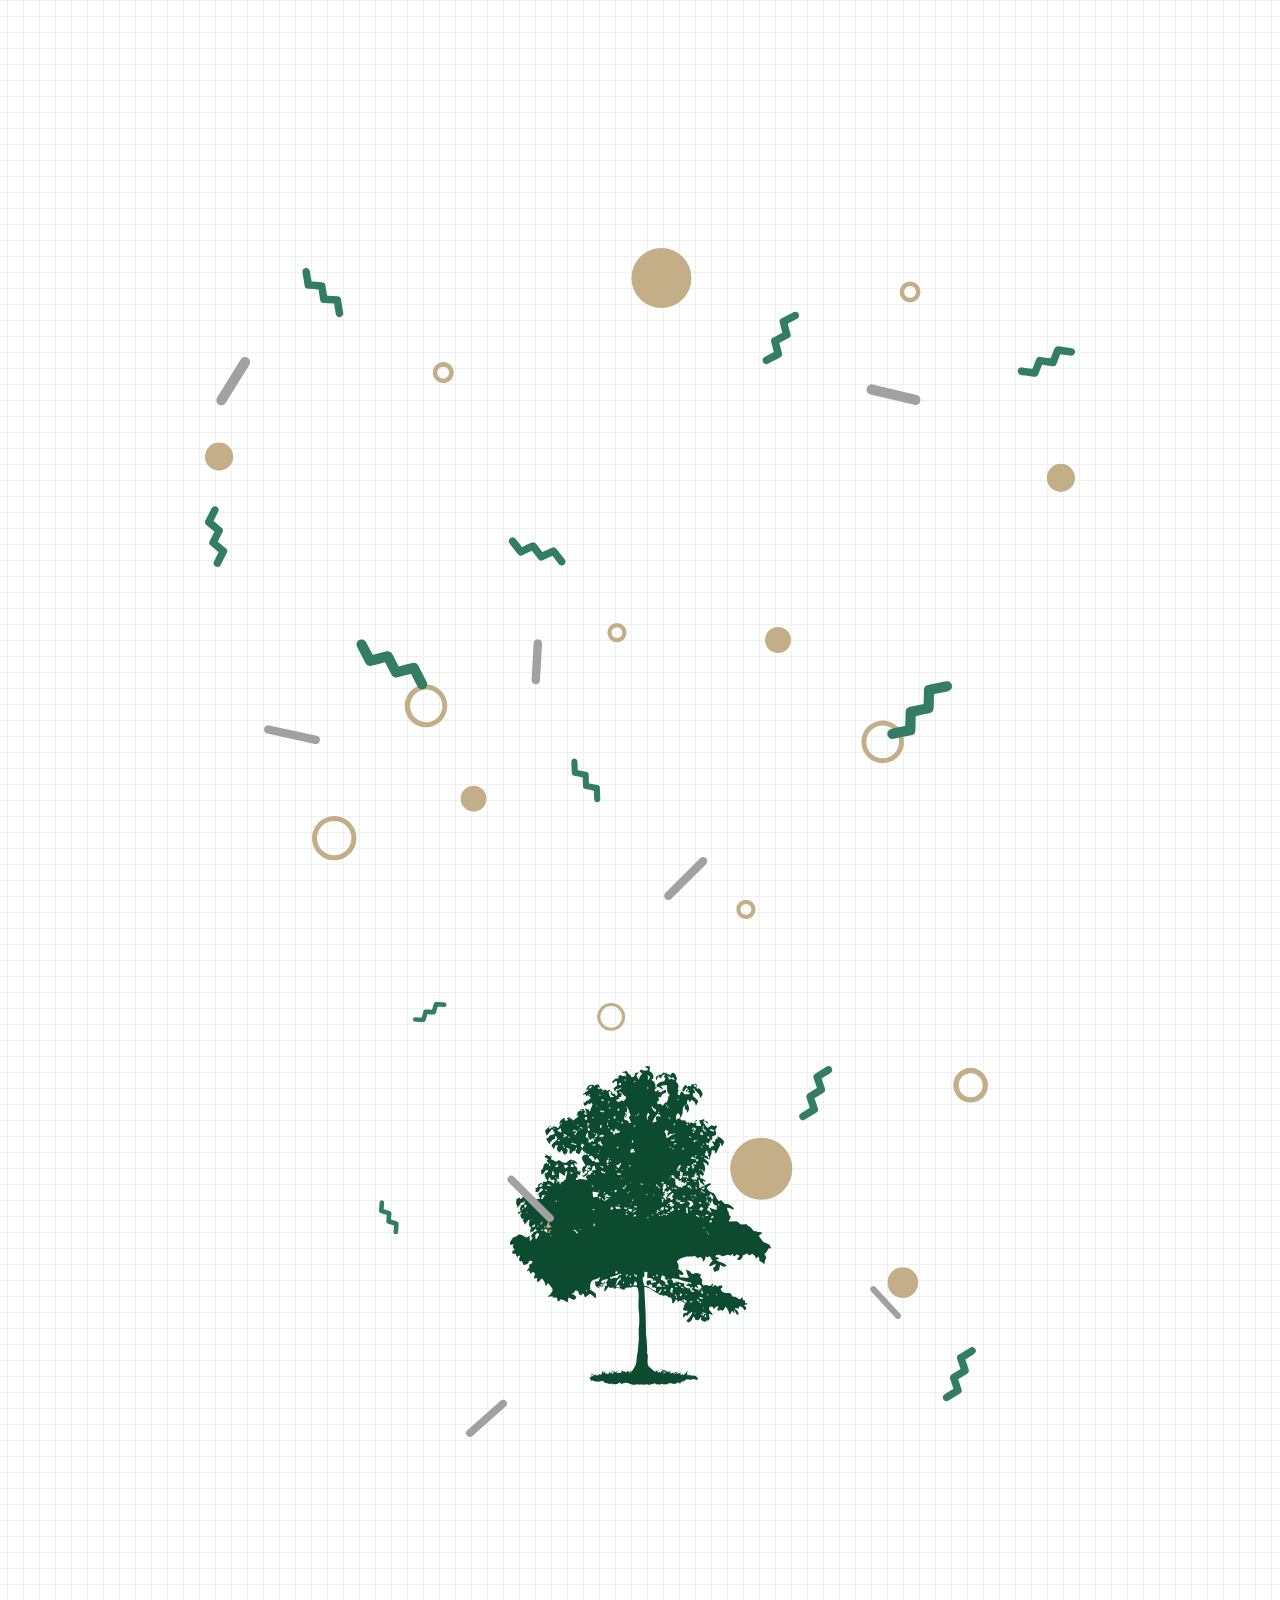
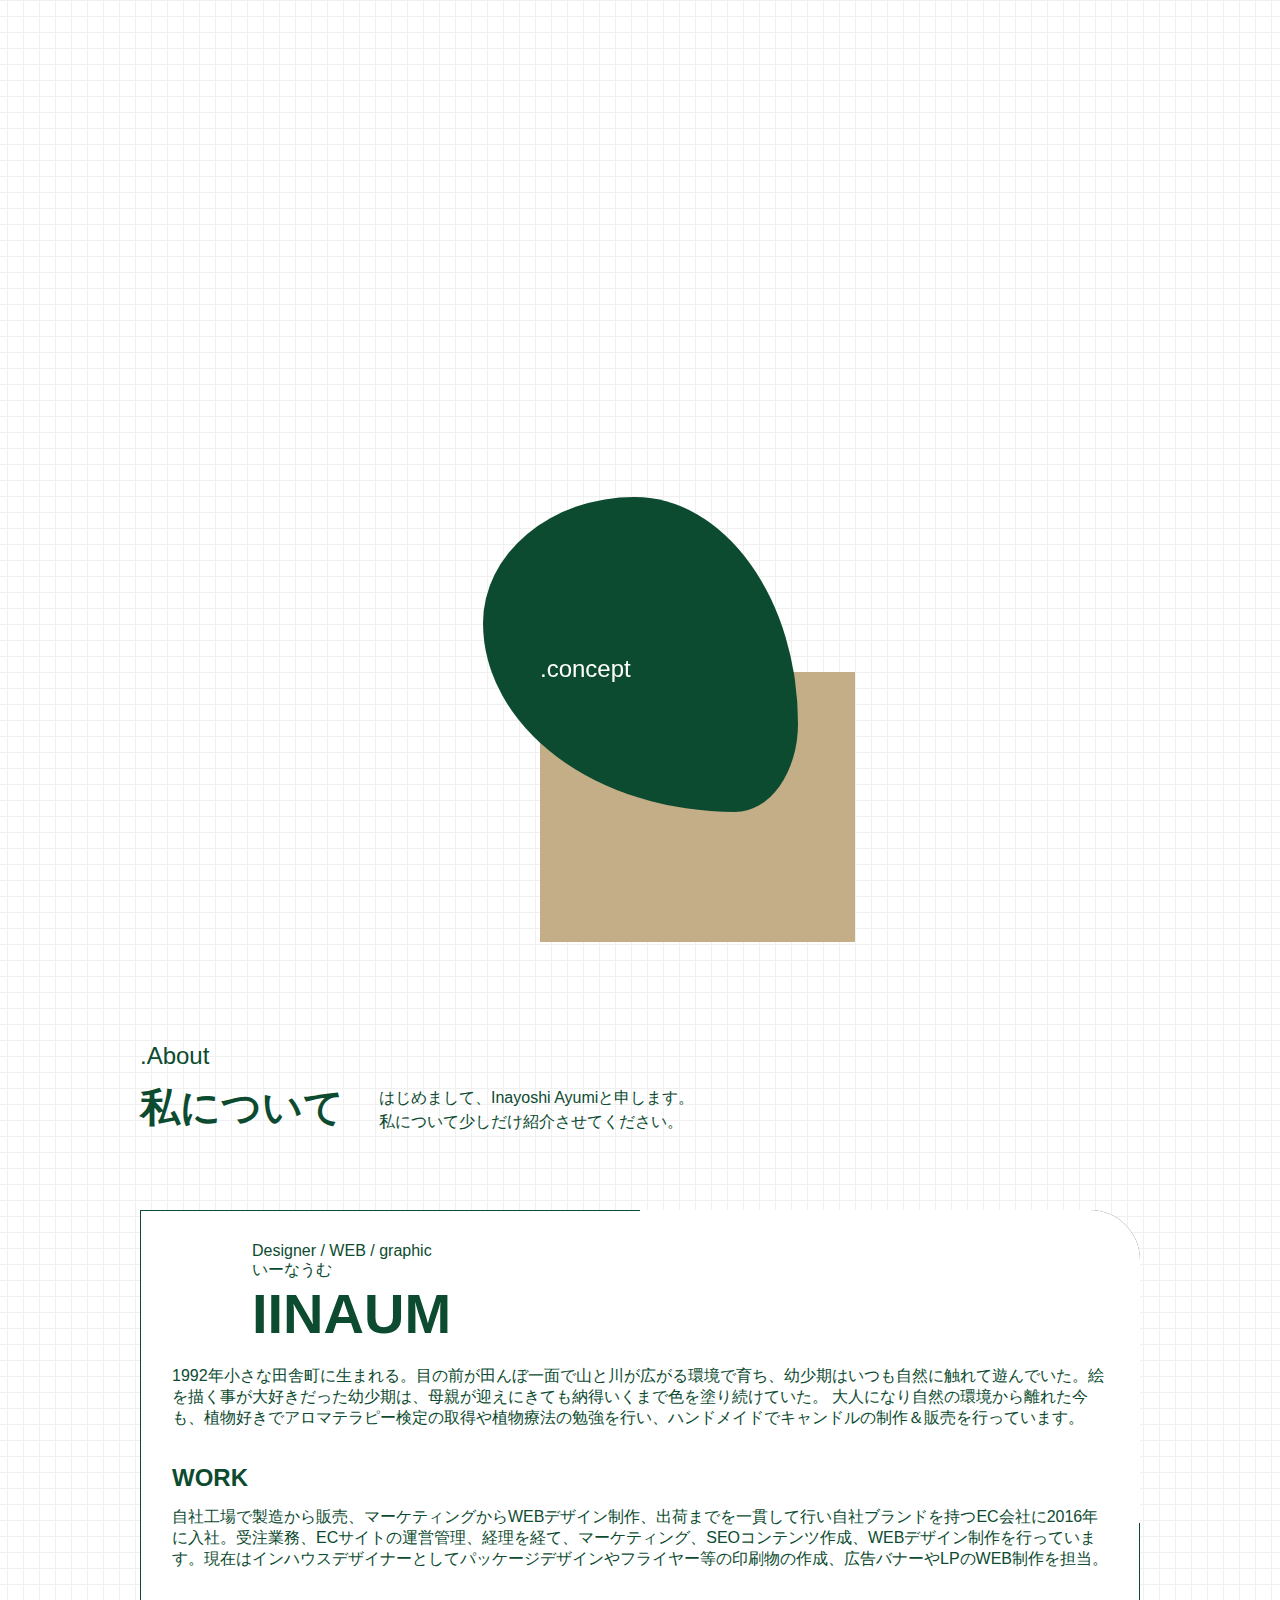
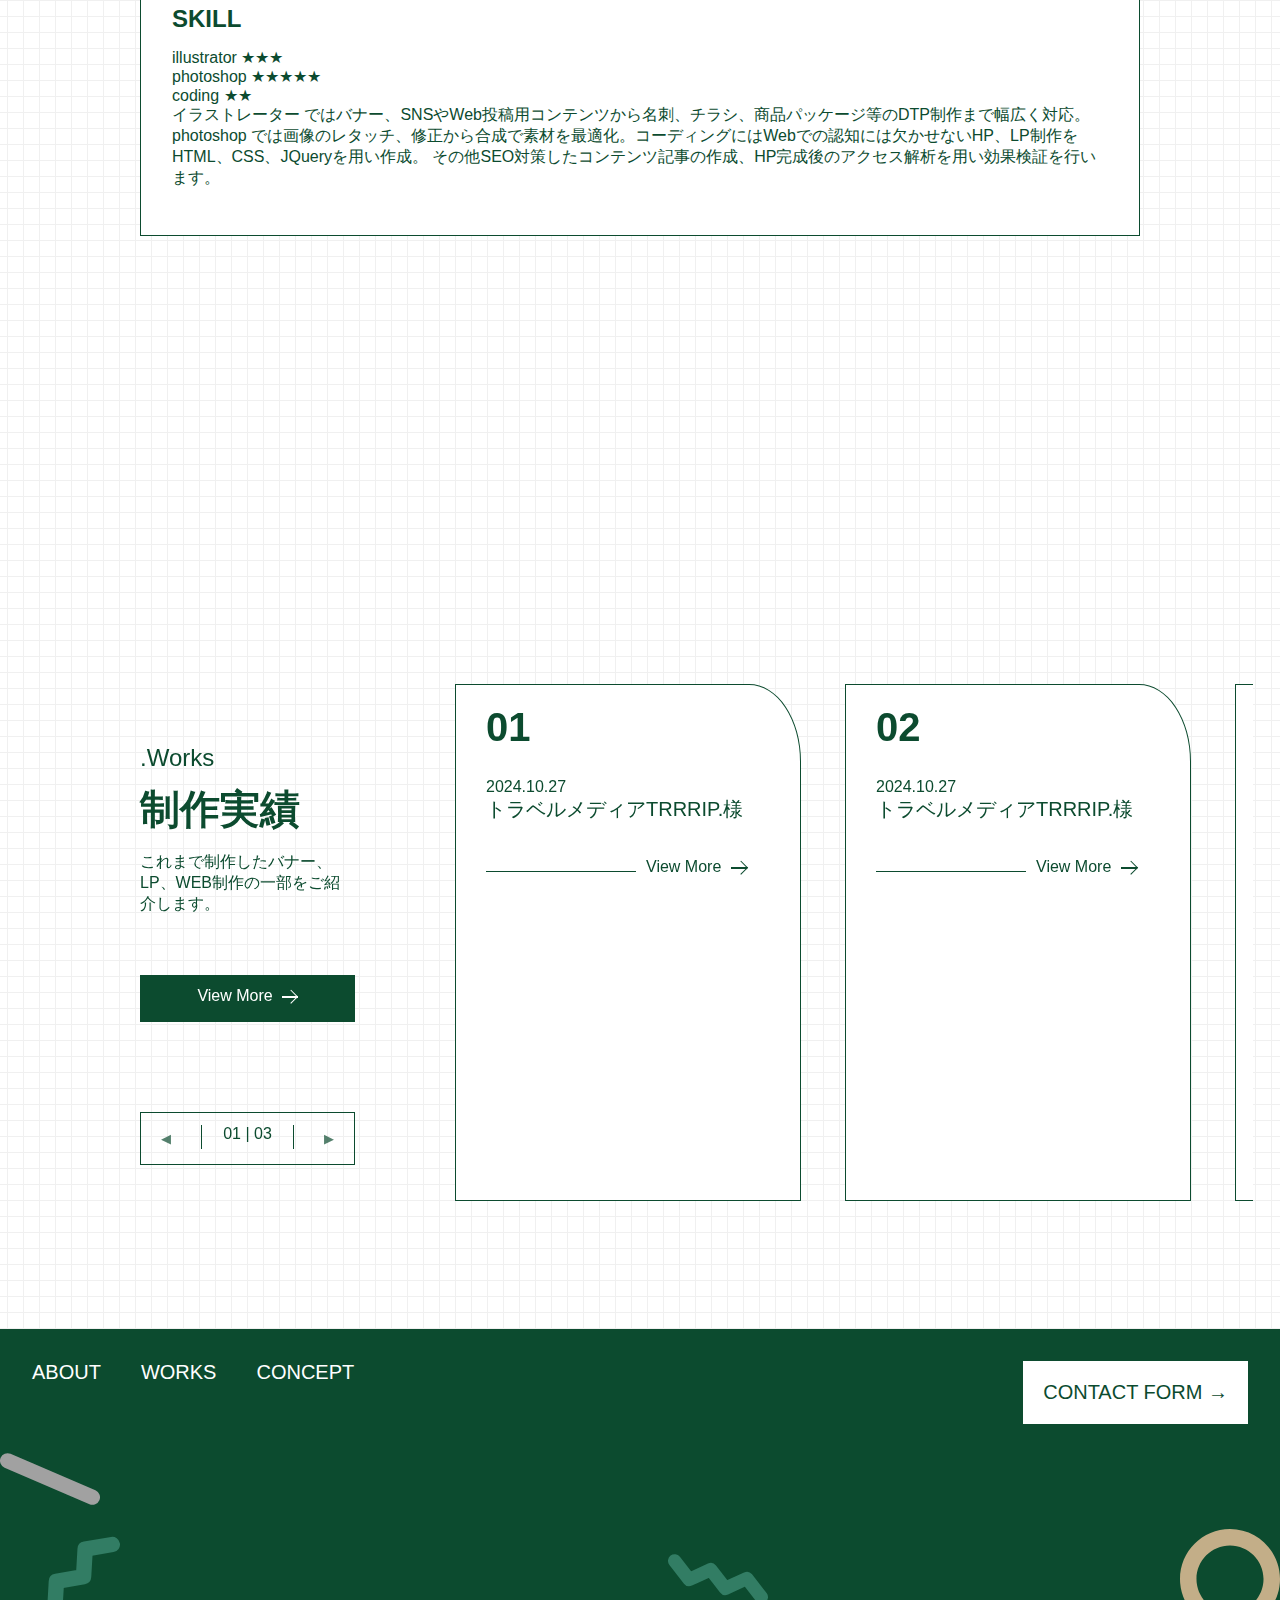
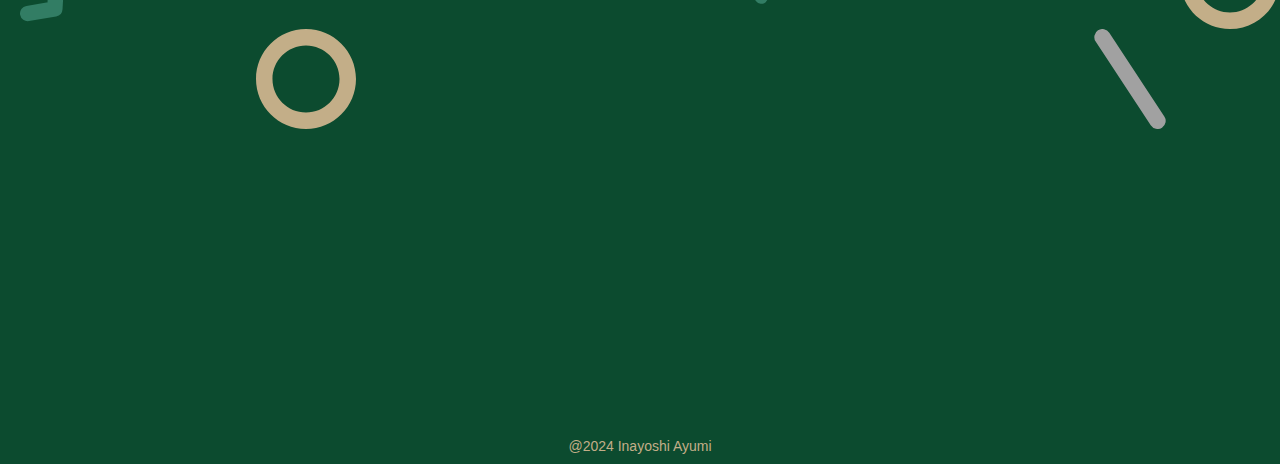
==== commit 9bc6aca2: "Add files via upload" ====
--- a/index.html
+++ b/index.html
@@ -37,11 +37,11 @@
                 <h1>IINAUM</h1>
                 <div class="sen1"><span></span></div>
                 <ul>
-                    <li><a href="">HOME</a></li>
-                    <li><a href="">ABOUT</a></li>
+                    <li><a href="./index.html">HOME</a></li>
+                    <li><a href="./index.html#about">ABOUT</a></li>
                     <li><a href="./concept.html">CONCEPT</a></li>
-                    <li><a href="">WORKS</a></li>
-                    <li><a href="">CONTACT</a></li>
+                    <li><a href="./works.html">WORKS</a></li>
+                    <li><a href="./contact.html">CONTACT</a></li>
                 </ul>
             </nav>
 
@@ -125,7 +125,7 @@
         </section>
 
 
-
+     <div id="about"></div>
         <section class="aboutme">
             <div class="title">
                 <p class="title_en">.About</p>
--- a/css/style.css
+++ b/css/style.css
@@ -8,13 +8,14 @@
     background-repeat: repeat;
     background-position: center center; 
     /* 以下任意のスタイル */
-    padding: 20px 20px 0 20px;
     font-family: 'ヒラギノ角ゴシック','Hiragino Sans','Arial Black',sans-serif;
-  }
+    overflow-x: hidden;  
+}
 
   .contents {
     max-width: 1000px;
     margin: 0 auto;
+    padding: 20px 20px 0 20px;
 }
 
   header {
@@ -274,8 +275,15 @@
     .bg_green,.bg_white {
         width:88px;
         height:34px;
-        padding-top: 0.4em;
+        /* padding-top: 0.4em; */
         text-align: center;
+        display: flex;
+        align-items: center;
+        justify-content: center;
+    }
+
+    .line {
+        height: 1em;
     }
 
     header .nav .menu {
@@ -286,6 +294,7 @@
 
     .line span {
         width:20px;
+        top: 4px;
     }
     
     
@@ -345,7 +354,7 @@
     .bg_green,.bg_white {
         width:88px;
         height:34px;
-        padding-top: 0.4em;
+        /* padding-top: 0.4em; */
         text-align: center;
     }
 
@@ -444,7 +453,7 @@
 .circle div {
     width: 100%;
     height: 100%;
-    background-image: url();
+    background-image: url(../img/1x/3564643_l.jpg);
     background-size: cover;
     background-repeat: no-repeat;
     opacity: 0;
@@ -749,9 +758,10 @@
 
 
 
-.anim_2 {
+/*.anim_2 {
     height: 601px;
 }
+    */
 
 .anim_2 img {
     width: 100px;
@@ -766,13 +776,13 @@
 
 .anim_2 .svg_2 {
     position: absolute;
-    top: 500px;
+    top: 200px;
     left: 20px;
 }
 
 .anim_2 .svg_3 {
     position: absolute;
-    top: 500px;
+    top: 300px;
     right: 100px;
 }
 
@@ -785,7 +795,7 @@
 
 .anim_2 .svg_5 {
     position: absolute;
-    top: 140px;
+    top: 100px;
     left: 0px;
 }
 
@@ -842,7 +852,7 @@
     }
 
     .anim_2 {
-        height: 500px;
+        display:contents;
     }
 
     .anim_2 img {
@@ -851,7 +861,7 @@
     }
 
     .anim_2 .svg_3 {
-        top: 400px;
+        top: 200px;
     }
 }
 
@@ -867,7 +877,7 @@
     }
 
     .anim_2 {
-        height: 500px;
+        display:contents;
     }
 
     .anim_2 img {
@@ -912,7 +922,7 @@
 .title_ja {
     font-size: 40px;
     font-weight: bold;
-    padding-top: 15px;
+    padding-top: 10px;
     padding-bottom: 15px;
 }
 
@@ -1125,6 +1135,7 @@
 
     .articulate h2 {
         font-size:32px;
+        margin-top: 0;
     }
 
     .title_en span {
@@ -1289,6 +1300,7 @@
     background: transparent;
     position: initial;
     transform: translateY(0);
+    color:#0C4B2F;
 }
 
 .splide_wrapper {
@@ -1376,21 +1388,18 @@
 
 
 
-footer {
+.footer_box {
     background-color:#0C4B2F;
     margin-right: calc(50% - 50vw);
-    margin-left: calc(50% - 50vw);
+    margin-left: calc(50% - 50vw); 
     margin-top: 128px;
     box-sizing: border-box;
     height: 735px;
-}
-
-.footer_box {
-    max-width:1000px;
-    margin: 0px auto;
-    padding-top: 50px;
     position: relative;
-}
+    padding: 2em;
+}
+
+
 
 .footer_box ul {
     display: flex;
@@ -1399,14 +1408,14 @@
 
 .footer_box nav ul li {
     color: #FFFFFF;
-    font-size: 24px;
+    font-size: 20px;
 }
 
 .contact_btn {
     background-color: #FFFFFF;
     color:#0C4B2F;
-    padding: 24px;
-    font-size: 24px;
+    padding: 20px;
+    font-size: 20px;
     display: inline-block;
     cursor: pointer;
     transition: opacity;
@@ -1415,8 +1424,8 @@
 .contact_btn:hover {
     background-color: #0C4B2F;
     color:#FFFFFF;
-    padding: 24px;
-    font-size: 24px;
+    padding: 20px;
+    font-size: 20px;
     border: 1px #FFFFFF solid;
     display: inline-block;
     transition:.3s ease-in-out, color .3s ease-in-out;
@@ -1433,6 +1442,7 @@
     position:absolute;
     bottom: 10px;
     left: 50%;
+    transform: translateX(-50%);
     text-align:center;
     color:#C3AE88;
     font-size: 14px;
@@ -1448,10 +1458,14 @@
 
 @media screen and (max-width:767px) {
 
-    footer {
-       padding: 0.5em;
-       height: 620px;
+    .footer_box {
+       padding: 1em;
+       height: 500px;
     } 
+
+    .footer_box nav {
+        display: block;
+    }
 
     .footer_box nav ul li {
         font-size: 14px;
@@ -1473,18 +1487,20 @@
     }
 
     .copyright {
-        left:35%;
         font-size: 10px;
     }
 
+    .footer_box ul {
+        flex-direction: column;
+        gap: 0;
+    }
+
 
 }
 
 @media screen and (max-width:375px) {
 
-    footer {
-       padding: 0.5em;
-    } 
+
     .footer_box ul{
         display: block;
     }
@@ -1503,12 +1519,9 @@
         box-sizing: border-box;
     }
     
-    .footer_box {
-        padding-top: 25px;
-    }
+
 
     .copyright {
-        left:35%;
         font-size: 10px;
     }
 
@@ -1780,18 +1793,18 @@
 @keyframes diagonal-move-anim6 {
 
 	0% {
-		transform: translate(20%, 100%);
+		transform: translate(0%, 100%);
 	}
 
     30% {
-		transform: translate(30%, -100%);
+		transform: translate(0%, -100%);
         
 	}
 
 	
 
 	50% {
-		transform: translate(-500%, 50%);
+		transform: translate(-600%, 50%);
 	}
     100% {
 		transform: translate(-150%, 0%);
@@ -1894,23 +1907,18 @@
     @keyframes diagonal-move-anim6 {
     
         0% {
-            transform: translate(20%, 100%);
-        }
-    
+            transform: translate(-50%, 0%);
+        }
+        
         30% {
-            transform: translate(0%, -100%);
-            
-        }
-    
-        
-    
+            transform: translate(-100%, 200%);
+        }
         50% {
-            transform: translate(-100%, 50%);
+            transform: translate(-200%, -200%);
         }
         100% {
-            transform: translate(-50%, 0%);
-        }
-    
+            transform: translate(-100%, 0%);
+        }
     
     }
 }
@@ -1981,12 +1989,12 @@
         }
     
         50% {
-            transform: translate(100px, 100px) rotate(90deg);
+            transform: translate(100px, -200px) rotate(90deg);
             
         }
     
         100% {
-            transform: translate(100px, -150px) rotate(180deg);
+            transform: translate(200px, -150px) rotate(180deg);
         }
     }
     
@@ -2009,21 +2017,17 @@
     @keyframes diagonal-move-anim6 {
     
         0% {
-            transform: translate(20%, 100%);
-        }
-    
+            transform: translate(-50%, 0%);
+        }
+        
         30% {
-            transform: translate(0%, -100%);
-            
-        }
-    
-        
-    
+            transform: translate(-100%, 200%);
+        }
         50% {
-            transform: translate(-100%, 50%);
+            transform: translate(-200%, -200%);
         }
         100% {
-            transform: translate(-50%, 0%);
+            transform: translate(-100%, 0%);
         }
     
     
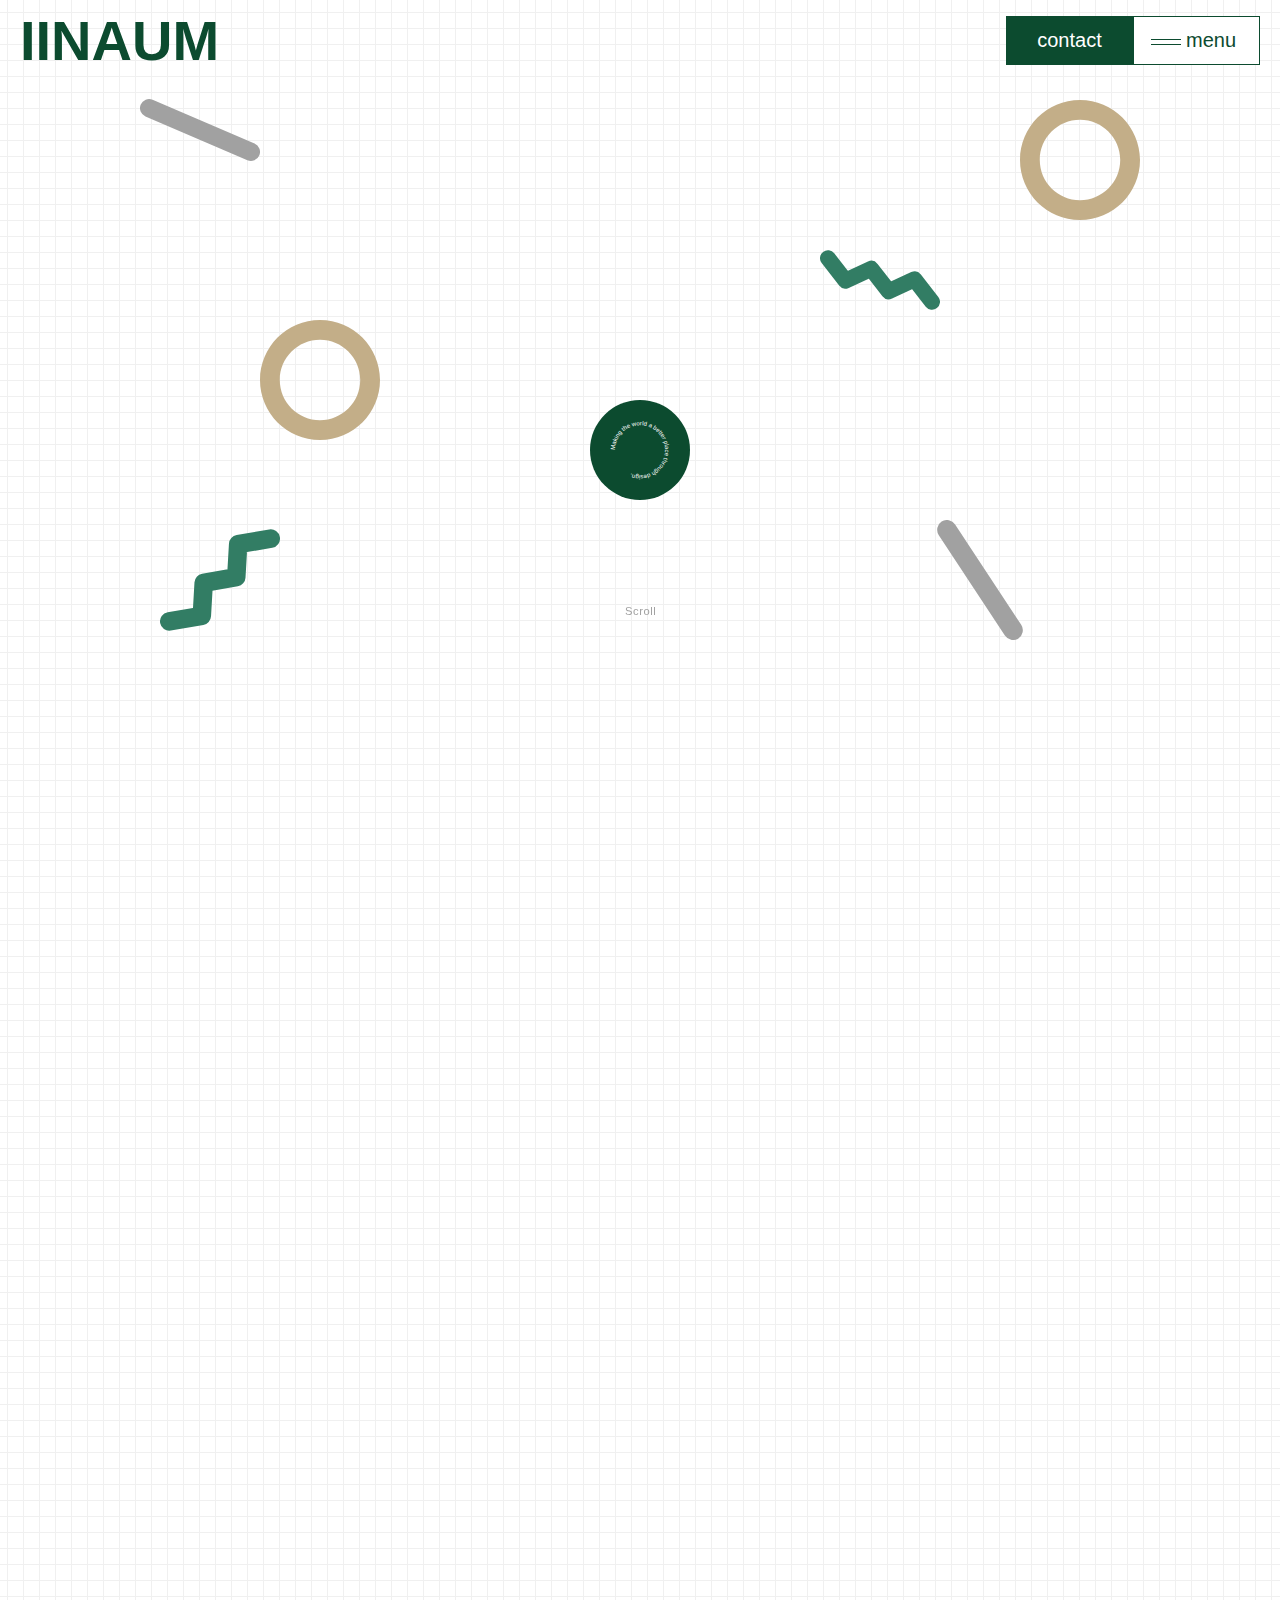
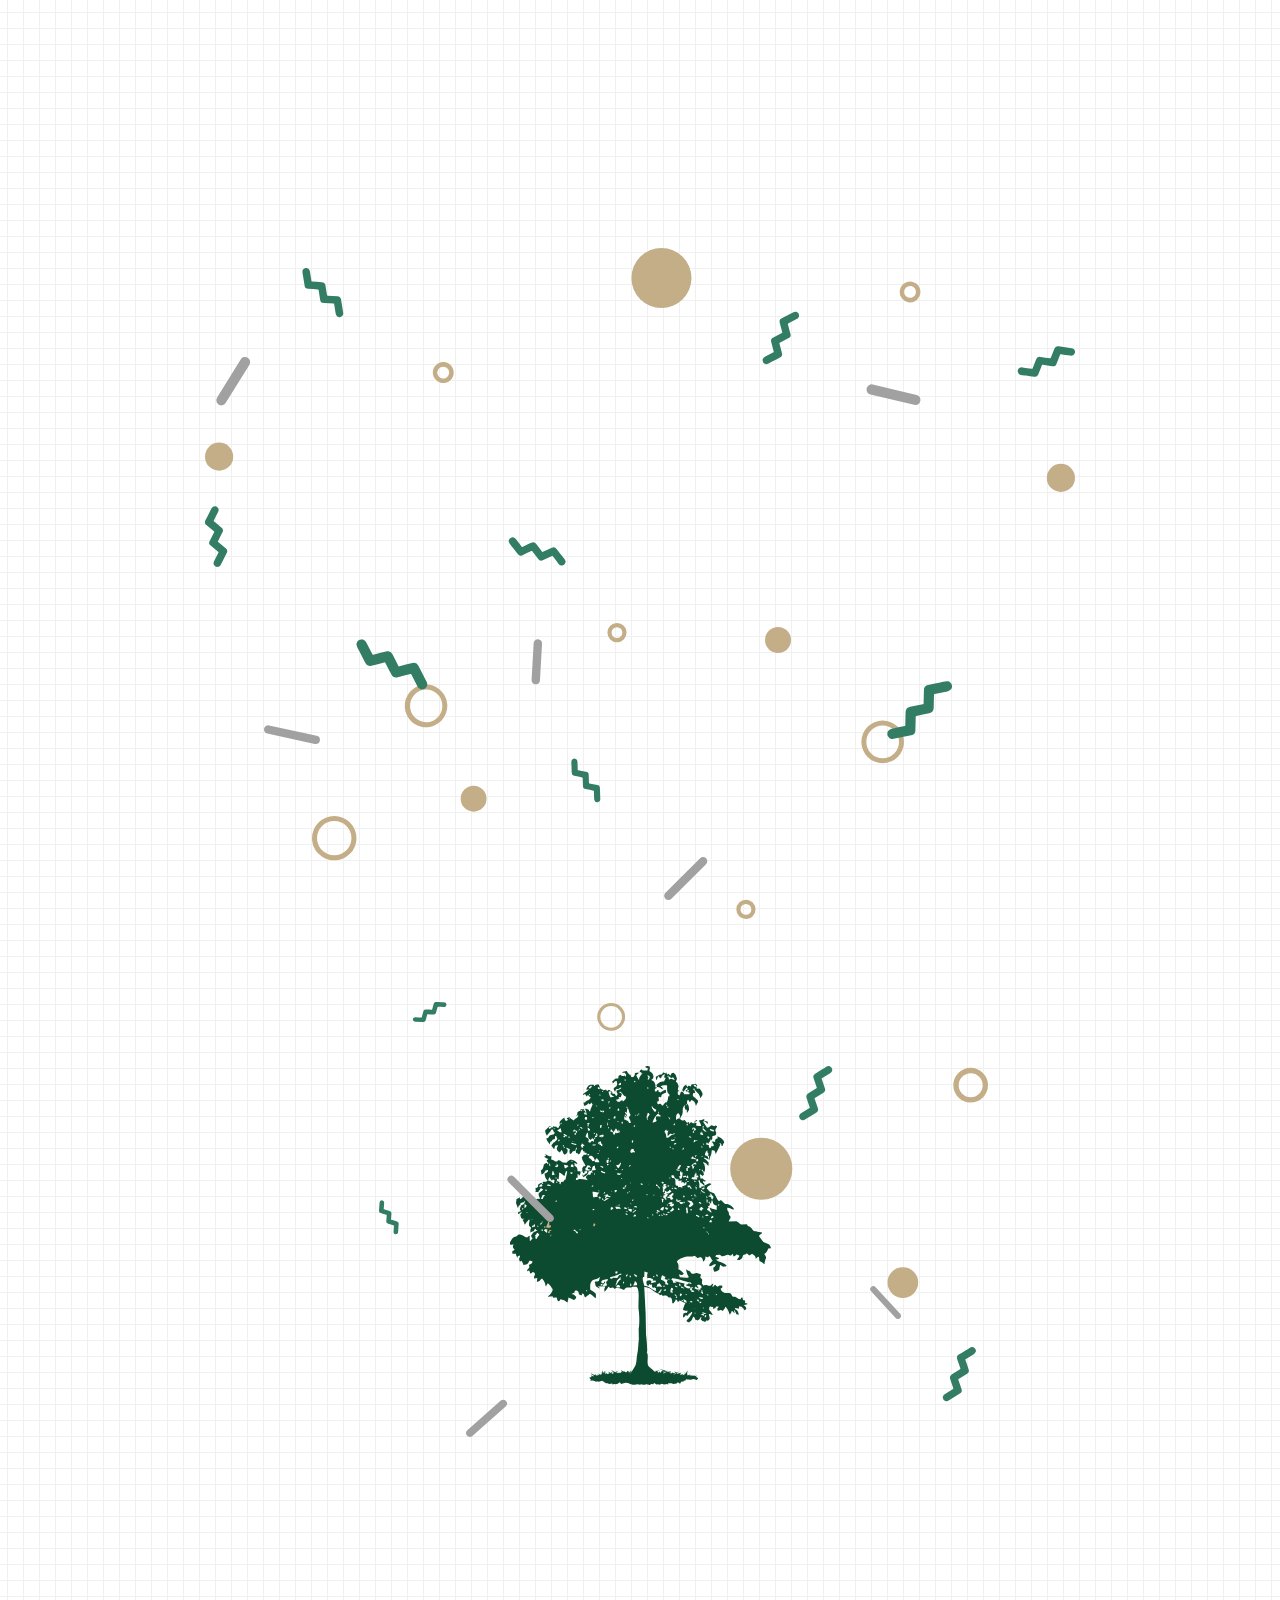
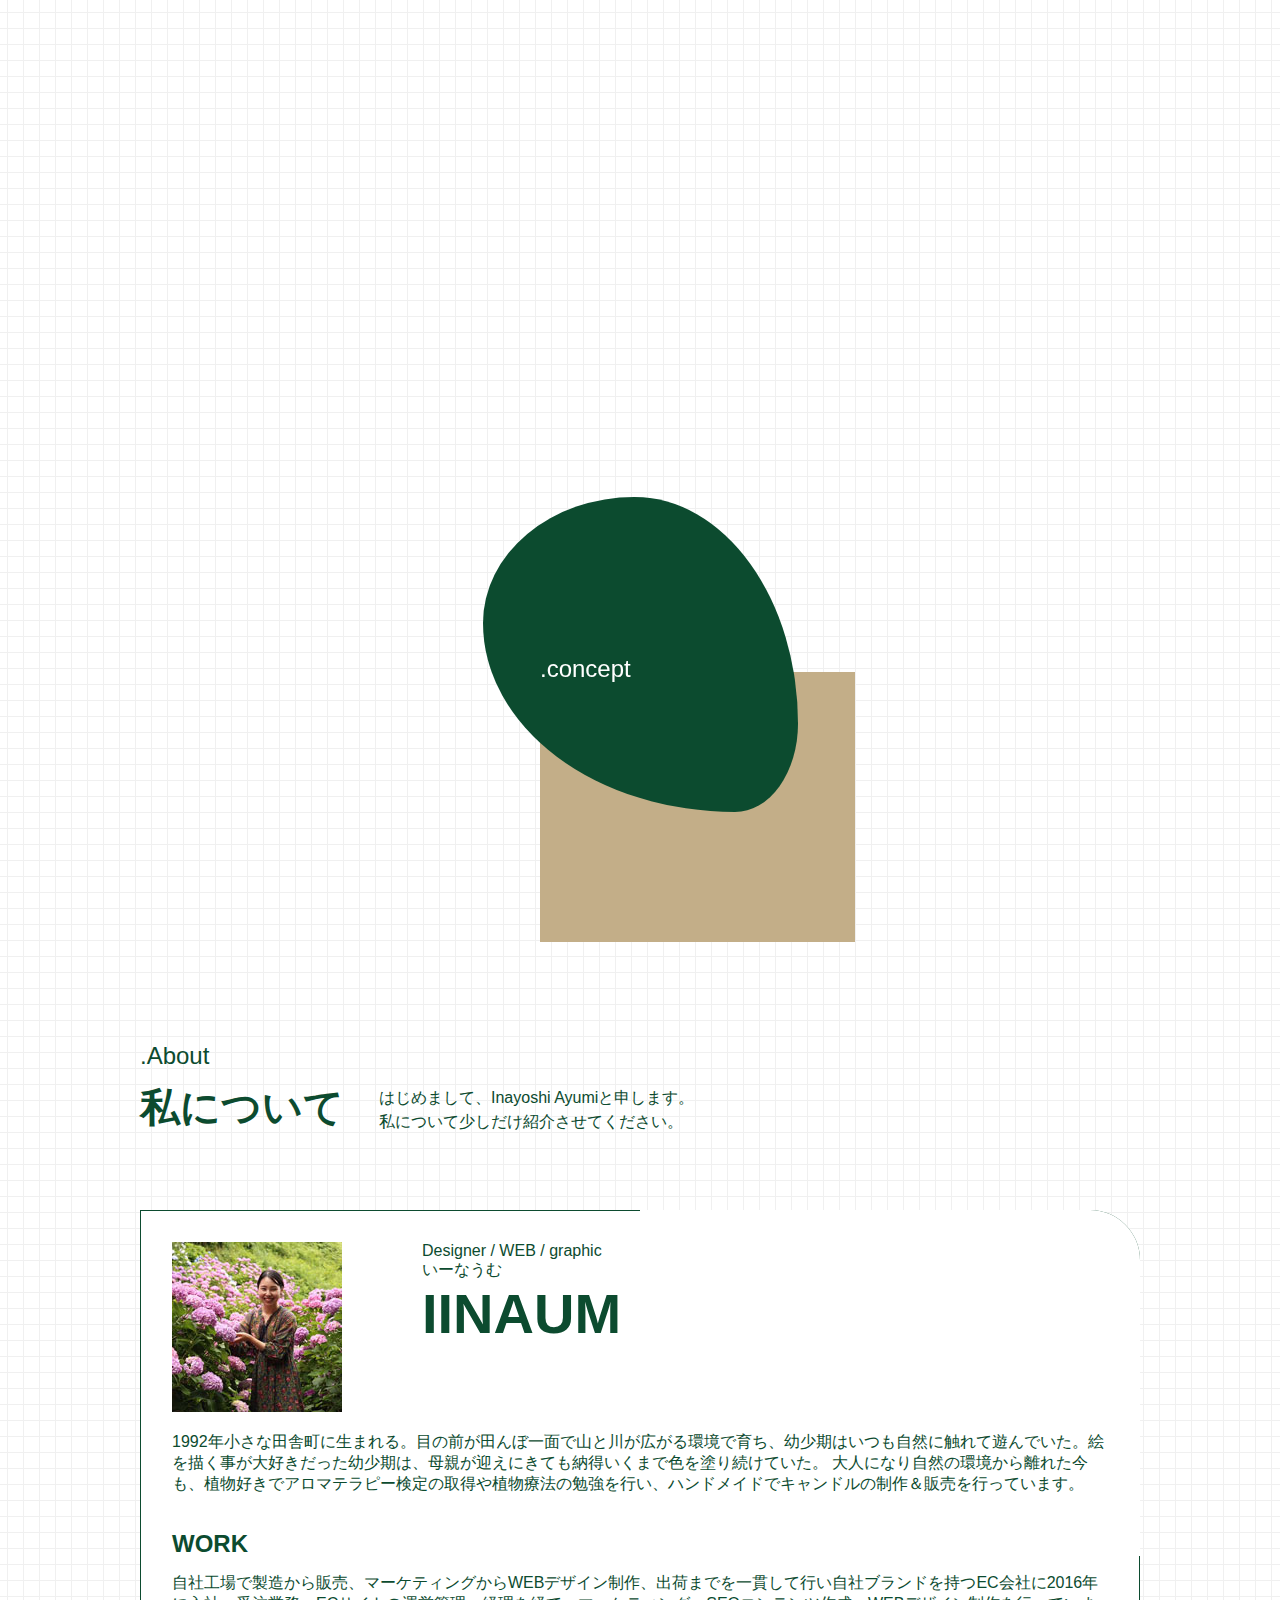
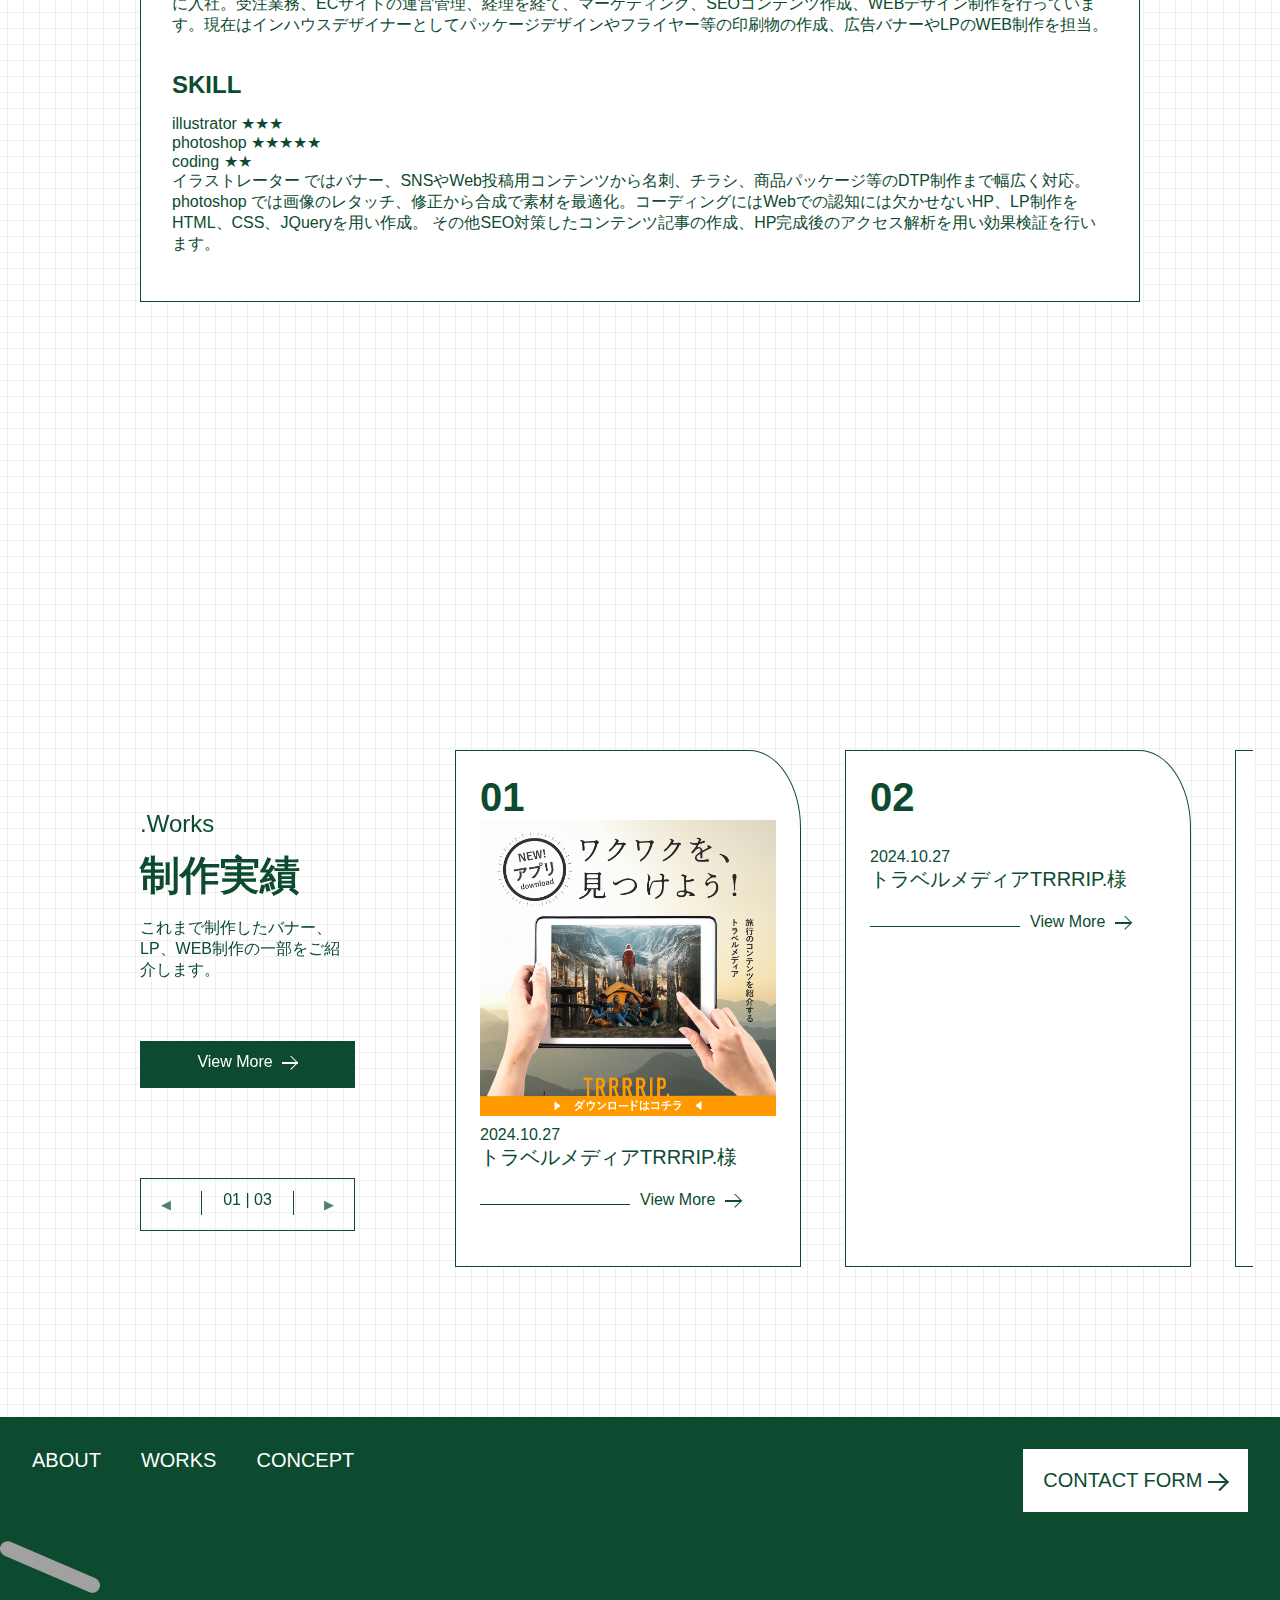
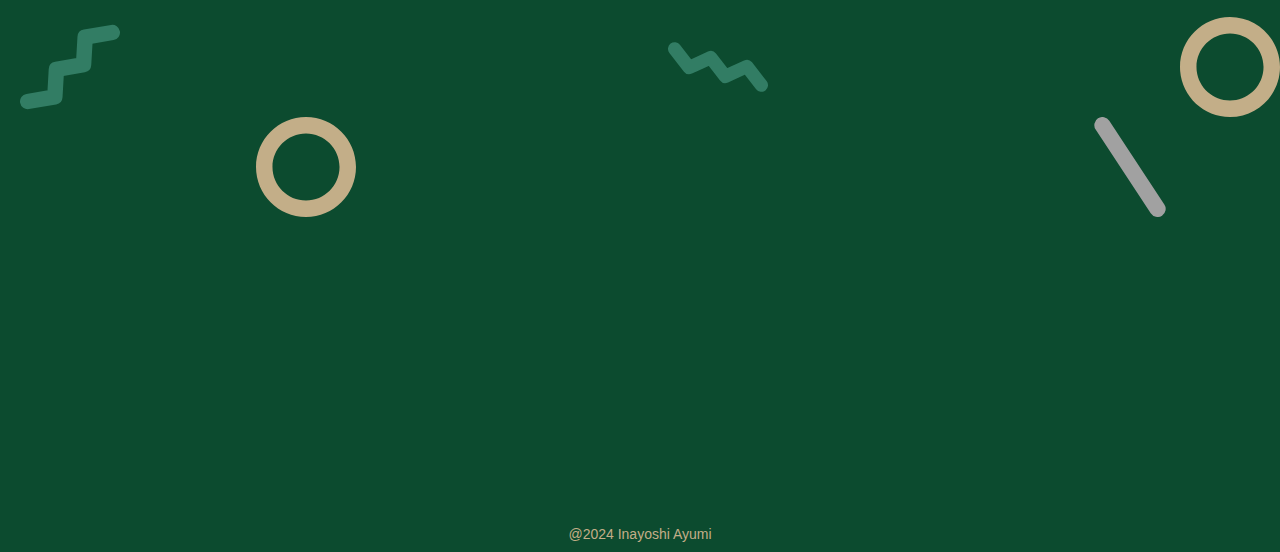
==== commit 59df3303: "Add files via upload" ====
--- a/index.html
+++ b/index.html
@@ -13,7 +13,10 @@
     <link rel="stylesheet" type="text/css" href="css/8-11.css">
     <script src="https://ajax.googleapis.com/ajax/libs/jquery/3.7.1/jquery.min.js"></script>
     <script src="path-to-the-file/splide.min.js"></script>
+    <script src="https://polyfill.io/v3/polyfill.min.js?features=Element.prototype.closest%2CArray.from%2CIntersectionObserver%2CObject.assign%2CArray.prototype.includes%2CString.prototype.includes"></script>
     <script src="https://cdn.jsdelivr.net/npm/@splidejs/splide@4.1.4/dist/js/splide.min.js"></script>
+    <script src="https://cdn.jsdelivr.net/npm/simple-parallax-js@5.6.1/dist/simpleParallax.min.js"></script>
+
 
 </head>
 
@@ -23,7 +26,7 @@
             <h1>IINAUM</h1>
             <div class="nav">
                 <ul class="menu">
-                    <li class="bg_green">contact</li>
+                    <a href="./contact.html"><li class="bg_green">contact</li></a>
                     <li class="bg_white">
                         <div class="line">
                             <span></span>
@@ -61,7 +64,7 @@
 
                 <div class="scroll_box">
                  <div class="circle">
-                    <!--回るテキストを出現させたい
+                    <!--回るテキストを出現させたい-->
                     <div class="circle_text">
                         <svg viewBox="0 0 100 100">
                           <path d="M 0,50 a 50,50 0 1,1 0,1 z" id="circle1" />
@@ -72,7 +75,7 @@
                           </text>
                         </svg>
                       </div>
-                      -->
+                      <!---->
 
                       <div></div>
                  </div>
@@ -88,19 +91,19 @@
 
         <section class="illustration">
             <div class="illustration_1">
-              <img src="./img/SVG/ue_ushiro.svg" alt="" class="ue_ushiro">
-              <img src="./img/SVG/ue_mae.svg" alt="" class="ue_mae">
+              <img src="./img/SVG/ue_ushiro.svg" alt="" class="ue_ushiro thumbnail_2">
+              <img src="./img/SVG/ue_mae.svg" alt="" class="ue_mae thumbnail">
             </div>
    
             <div class="illustration_2">
-              <img src="./img/SVG/mannaka_ushiro.svg" alt="" class="mannaka_ushiro">
-              <img src="./img/SVG/mannaka_mae.svg" alt="" class="mannaka_mae">
+              <img src="./img/SVG/mannaka_ushiro.svg" alt="" class="mannaka_ushiro thumbnail_2">
+              <img src="./img/SVG/mannaka_mae.svg" alt="" class="mannaka_mae thumbnail">
             </div>
             
             <div class="illustration_3">
-              <img src="./img/SVG/shitaushiro.svg" alt="" class="shitaushiro">  
+              <img src="./img/SVG/shitaushiro.svg" alt="" class="shitaushiro thumbnail_2">  
               <img src="./img/SVG/tree.svg" alt="" class="tree">  
-              <img src="./img/SVG/shitamae.svg" alt="" class="shitamae">
+              <img src="./img/SVG/shitamae.svg" alt="" class="shitamae thumbnail">
             </div>
         
 
@@ -115,9 +118,9 @@
 
 
             <div class="icon">
-                <div class="ellipse_1">
+                <a href="./concept.html"><div class="ellipse_1">
                     <div class="ellipse_3"><img src="./img/1x/image3.png" alt=""></div>
-                </div>
+                </div></a>
                 
                 <div class="ellipse_2"></div>
                 <div class="title_en white"> <span>.concept</span></div>
@@ -138,7 +141,7 @@
             <div class="profile profile_border">
                 <div>
                     <div class="profile_box">
-                        <img src="https://placehold.jp/170x170.png" alt="">
+                        <img src="./img/profile_img" alt="">
                         <div>
                             <p>Designer / WEB / graphic</p>
                             <p>いーなうむ</p>
@@ -217,7 +220,7 @@
                 <li class="splide__slide js-open button-open" data-id="1">
                     <div class="works">
                         <p class="number">01</p>
-                        <p><img src="https://placehold.jp/280x280.png" alt=""></p>
+                        <p><img src="./img/完成図.jpeg" alt=""></p>
                         <p class="works_date">2024.10.27</p>
                         <p class="works_title">トラベルメディアTRRRIP.様</p>
                         <div class="view_box">
@@ -268,11 +271,11 @@
 <div class="modal-window" data-id="modal1">
   <button class="js-close button-close"><span></span>Close</button>
   <div>
-    <p><img src="https://placehold.jp/500x500.png" alt="">
+    <p><img src="./img/完成図.jpeg" alt="">
     </p>
     <div class="modal-window_textbox">
-    <p class="modal-window_title">モーダルNo.1タイトル</p>
-    <p class="modal-window_text">モーダルNo.1</p>
+    <p class="modal-window_title">(架空)トラベルメディアTRRRIP様</p>
+    <p class="modal-window_text">SNS投稿用,広告用バナーを作成いたしました。</p>
     </div>  
   </div>
 </div> 
@@ -329,7 +332,7 @@
                     </nav>
 
                     <div class="contact_btn">
-                        CONTACT FORM →
+                        CONTACT FORM <span class="dli-arrow-right"></span>
                     </div>
                 </div>
 
@@ -570,14 +573,20 @@
                     if (sum > 5) {
                 var opacity = (sum - 5) / (maxScale - 5)
                 // 画像を段々と表示させていく
-                $(".circle div").css({
+                $(".circle div:nth-child(2)").css({
+                    "opacity": opacity
+                })
+                $(".circle_text").css({
                     "opacity": opacity
                 })
             } else {
                 // 初期状態では画像は表示させない
-                $(".circle div").css({
+                $(".circle div:nth-child(2)").css({
                     "opacity": 0
                 });
+                $(".circle_text").css({
+                    "opacity": 0
+                })
             }    
         } else {
             // 最大まで大きくなった後、円を小さく
@@ -593,12 +602,12 @@
             if (scale <= maxScale && scale > 5) {
                 var fadeOutOpacity = (scale - 5) / (maxScale - 5);
                 // 画像をだんだんと透過させていく
-                $(".circle div").css({
+                $(".circle div:nth-child(2)").css({
                     "opacity": fadeOutOpacity
                 });
             } else {
                 // 最終的には全く見えない状態に
-                $(".circle div").css({
+                $(".circle div:nth-child(2)").css({
                     "opacity": 0
                 });
             }
@@ -619,12 +628,36 @@
 
 
 
-
-
-
 </script>
 
 
+<script>
+    //▼以下パララックス　simpleparallax
+    var images = document.querySelectorAll('.thumbnail');
+new simpleParallax(images, {
+	orientation: 'up',
+	scale: 1.5,
+	overflow: true,
+	delay: 2,
+});
+</script>
+
+
+<script>
+    //▼以下パララックス（後ろ）simpleparallax
+    var images = document.querySelectorAll('.thumbnail_2');
+new simpleParallax(images, {
+	orientation: 'down',
+	scale: 1.2,
+	overflow: true,
+	delay: 1,
+});
+</script>
+    
+    
+    
+
+
 
 </body>
 
--- a/css/style.css
+++ b/css/style.css
@@ -95,6 +95,7 @@
 .bg_green {
     background-color:#0C4B2F;
     color: white;
+    border: 1px solid #0C4B2F;
 }
 
 .slide_btn {
@@ -230,6 +231,7 @@
 .menu.active .bg_green {
  background-color: transparent;
  color: transparent;
+ border: transparent;
 }
 
 
@@ -257,7 +259,7 @@
         display: block;
         font-size: 24px;
         text-align: center;
-        padding: 100px 0;
+        padding: 150px 0;
         
     }
 
@@ -269,7 +271,7 @@
         height: 1px;
         width: 200px;
         background-color: #0C4B2F;
-        margin: 50px auto;
+        margin: 30px auto;
     }
 
     .bg_green,.bg_white {
@@ -331,12 +333,16 @@
         font-size: 32px;
     }
 
+    .profile_box h1 {
+        padding-top: 0.3em;
+    }
+
     .btn_nav {
         height: 667px;
         display: block;
         font-size: 24px;
         text-align: center;
-        padding: 100px 0;
+        padding: 150px 0;
         
     }
 
@@ -348,7 +354,7 @@
         height: 1px;
         width: 200px;
         background-color: #0C4B2F;
-        margin: 50px auto;
+        margin: 30px auto;
     }
 
     .bg_green,.bg_white {
@@ -450,7 +456,7 @@
     overflow: hidden;
 }
 
-.circle div {
+.circle div:nth-child(2) {
     width: 100%;
     height: 100%;
     background-image: url(../img/1x/3564643_l.jpg);
@@ -511,13 +517,18 @@
 
 }   
 
-/*回るテキストを出現させたい
+/*回るテキストを出現させたい  */
 .circle_text {
     width: 50px;
     height: 50px;
-    margin: 40px auto;
+    /*margin: 40px auto;*/
     font-size: 12px;
+    position: absolute;
+    top: 50%;
+    left: 50%;
+    translate: -50% -50%;
   animation: donut-spin 10s linear infinite;
+    z-index: 99;
   }
   div svg {
     overflow: visible;
@@ -533,12 +544,22 @@
     transform: rotate(1turn);
   }
 }
-  */
+
 
 
 .illustration {
     margin-top: 120vh;
 }
+
+@media screen and (max-width:767px) {
+    .illustration {
+        margin-top: 180vh;
+    }
+    
+    
+}
+
+/*▼以下パララックス　animation-timeline (Safari効かない）
 
 
 .illustration_1 {
@@ -753,8 +774,133 @@
 
 }
 
-
-
+*/
+
+
+
+.illustration_1 {
+    position:relative;
+    max-width:870px;
+    height: 320px;
+    margin: 0 auto;
+}
+
+
+.ue_mae {
+    position:absolute;
+    top: -20px;
+    right: 0;
+
+}
+
+
+
+.illustration_2 {
+    position: relative;
+    max-width:800px;
+    height: 350px;
+    margin: 0 auto;
+}
+
+.mannaka_ushiro {
+    position:absolute;
+    top: 10%;
+    right: 17%;
+    width: 80%;
+}
+
+
+
+
+.mannaka_mae {
+    position: absolute;
+    top: 11%;
+    right: 11%;
+    width: 80%;
+}
+
+.illustration_3 {
+    position:relative;
+    max-width:  870px;
+    height:641px;
+    margin: 0 auto;
+}
+
+.tree {
+    position: absolute;
+    top:20%;
+    left:35%;
+    z-index: 2;
+    width: 30%;
+
+}
+
+.shitamae {
+    position: absolute;
+    top: 20%;
+    left: 30%;
+    z-index: 3;
+    width: 60%;
+}
+
+
+.shitaushiro {
+    position: absolute;
+    top: 10%;
+    left: 20%;
+    z-index: 1;
+    width: 60%;
+}
+
+@media screen and (max-width:767px) {
+    .ue_mae {
+        top:-170px;
+    }
+
+    .ue_ushiro {
+        position: absolute;
+        top: -200px;
+    }
+
+    .illustration_1 , .illustration_2 {
+        height: 150px;
+    }
+
+    .illustration_3 {
+        height: 100px;
+    }
+
+
+    .mannaka_ushiro {
+        top: -180px;
+    }
+
+    .mannaka_mae {
+        top: -130px;
+    }
+
+    .shitaushiro {
+        top: -100px;
+    }
+
+    .shitamae {
+        top: -100px;
+    }
+
+    
+.tree {
+    position: absolute;
+    top:-100px;
+    left:50%;
+    transform: translateX(-50%);
+    z-index: 2;
+    width: 30%;
+
+}
+
+
+
+}
 
 
 
@@ -1173,7 +1319,7 @@
     border-radius: 0 15% 0 0;
     width: 346px;
     height: 517px;
-    padding: 20px 0px 0px 30px;
+    padding: 1.5em;
     box-sizing: border-box;
 }
 .works .number {
@@ -1186,7 +1332,7 @@
 }
 
 .view_box{
-    margin-top: 35px;
+    margin-top: 20px;
     display: flex;
     align-items: center;
     gap: 10px;
@@ -1239,6 +1385,7 @@
     font-weight: bold;
     padding-top:33px;
     color: #0C4B2F;
+    line-height: 1.5;
   }
 
   .modal-window_textbox {
@@ -1316,8 +1463,19 @@
     z-index: 99;
 }
  
+.form_submit {
+    display: flex;
+    align-items: center;
+    justify-content: space-evenly;
+}
 
 @media screen and (max-width:767px) {
+
+    .modal-window {
+        width: 100%;
+        height: 100%;
+        background-color: transparent;
+    }
 
 
     .works_box .splide {
@@ -1357,6 +1515,7 @@
         padding: 1.5em;
     }
 
+
     .works .number {
         font-size:27px;
         margin-bottom: 0.5em;
@@ -1392,7 +1551,7 @@
     background-color:#0C4B2F;
     margin-right: calc(50% - 50vw);
     margin-left: calc(50% - 50vw); 
-    margin-top: 128px;
+    margin-top: 15%;
     box-sizing: border-box;
     height: 735px;
     position: relative;
@@ -1431,6 +1590,11 @@
     transition:.3s ease-in-out, color .3s ease-in-out;
 }
 
+
+.contact_btn:hover .dli-arrow-right {
+    color: #FFFFFF;
+}
+
 .footer_nav {
     display: flex;
     justify-content: space-between;
@@ -1481,6 +1645,11 @@
         text-align: center;
         box-sizing: border-box;
     }
+
+    .contact_btn:hover {
+        font-size: 14px;
+        padding: 10px;
+    }
     
     .footer_box {
         padding-top: 25px;
@@ -1519,8 +1688,6 @@
         box-sizing: border-box;
     }
     
-
-
     .copyright {
         font-size: 10px;
     }
@@ -2067,6 +2234,12 @@
     box-sizing: border-box;
   }
 
+
+  .form_submit:hover .dli-arrow-right {
+    color: #FFFFFF;
+  }
+
+
    /*矢印→ 白*/
 
    .dli-arrow-right_w {
@@ -2095,6 +2268,10 @@
     box-sizing: border-box;
   }
 
+  .form_submit:hover .dli-arrow-right_w {
+    color: #0C4B2F;
+  }
+
   
  
     
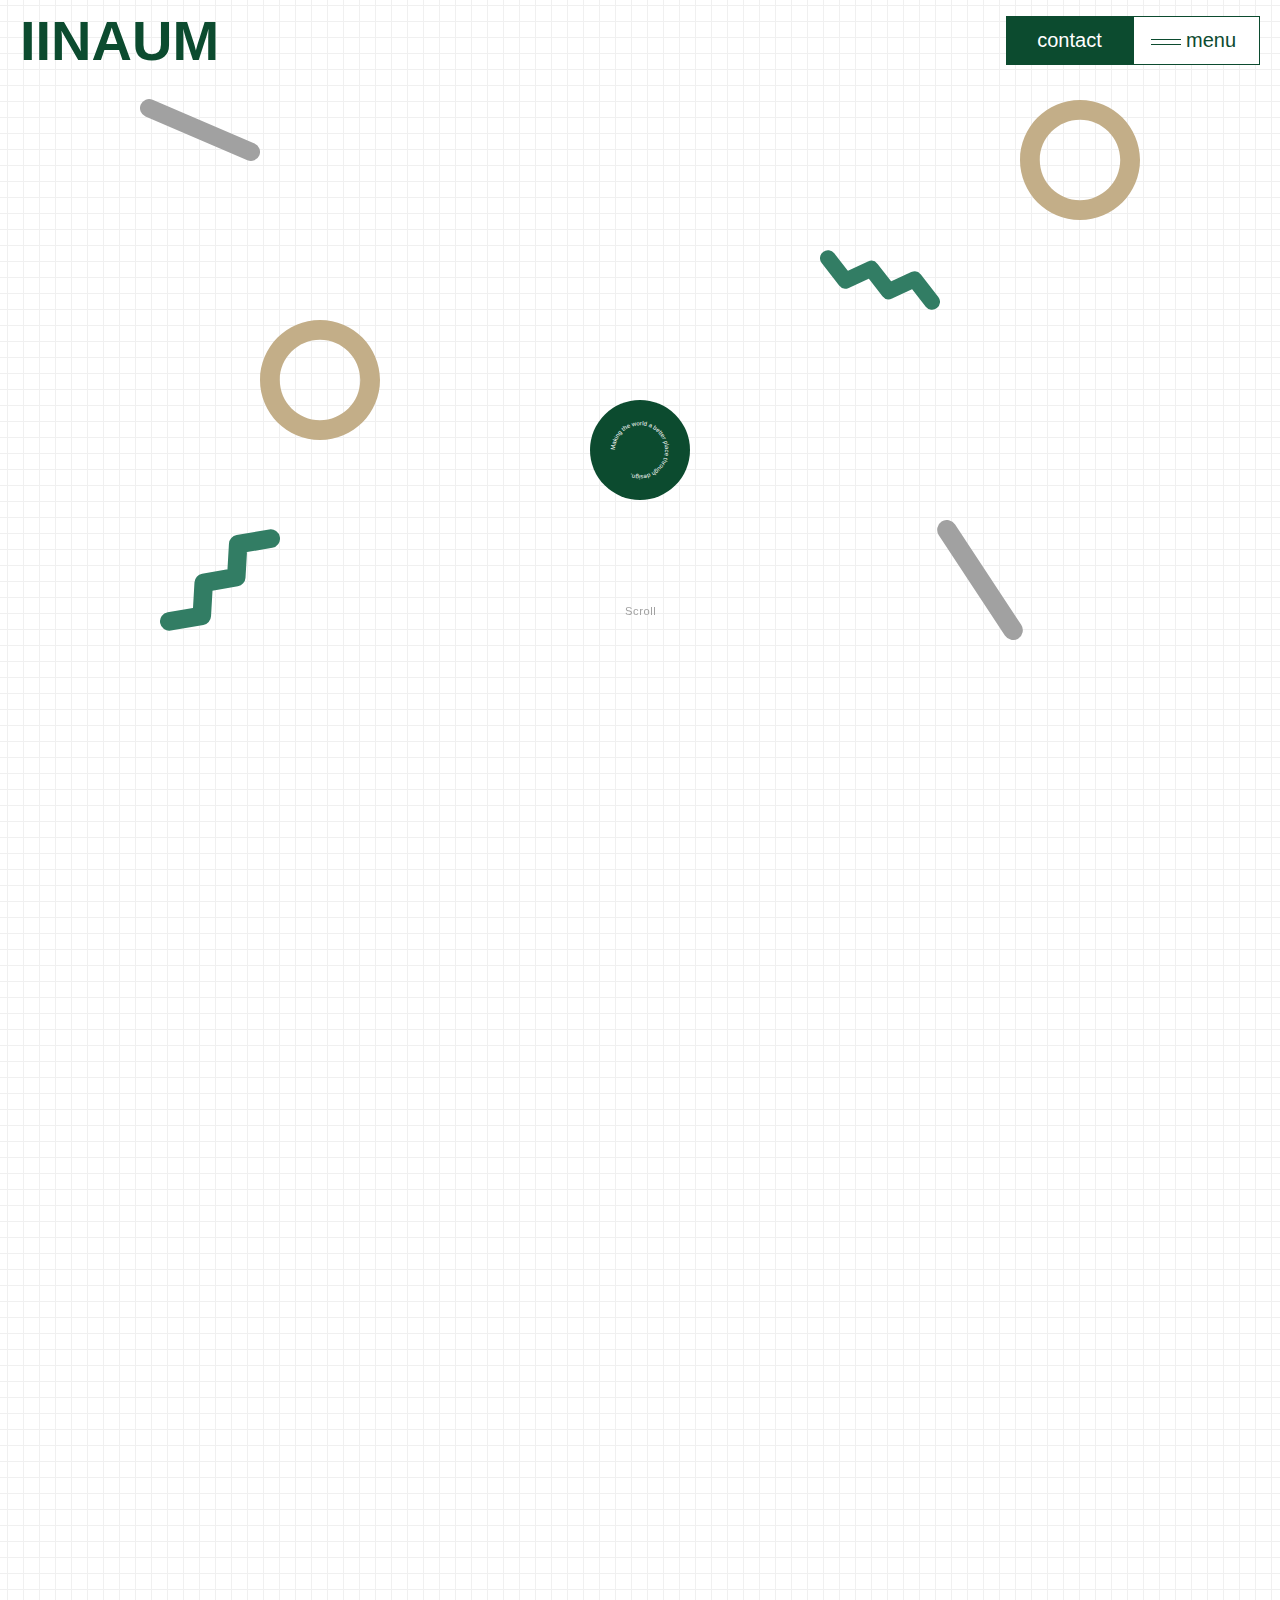
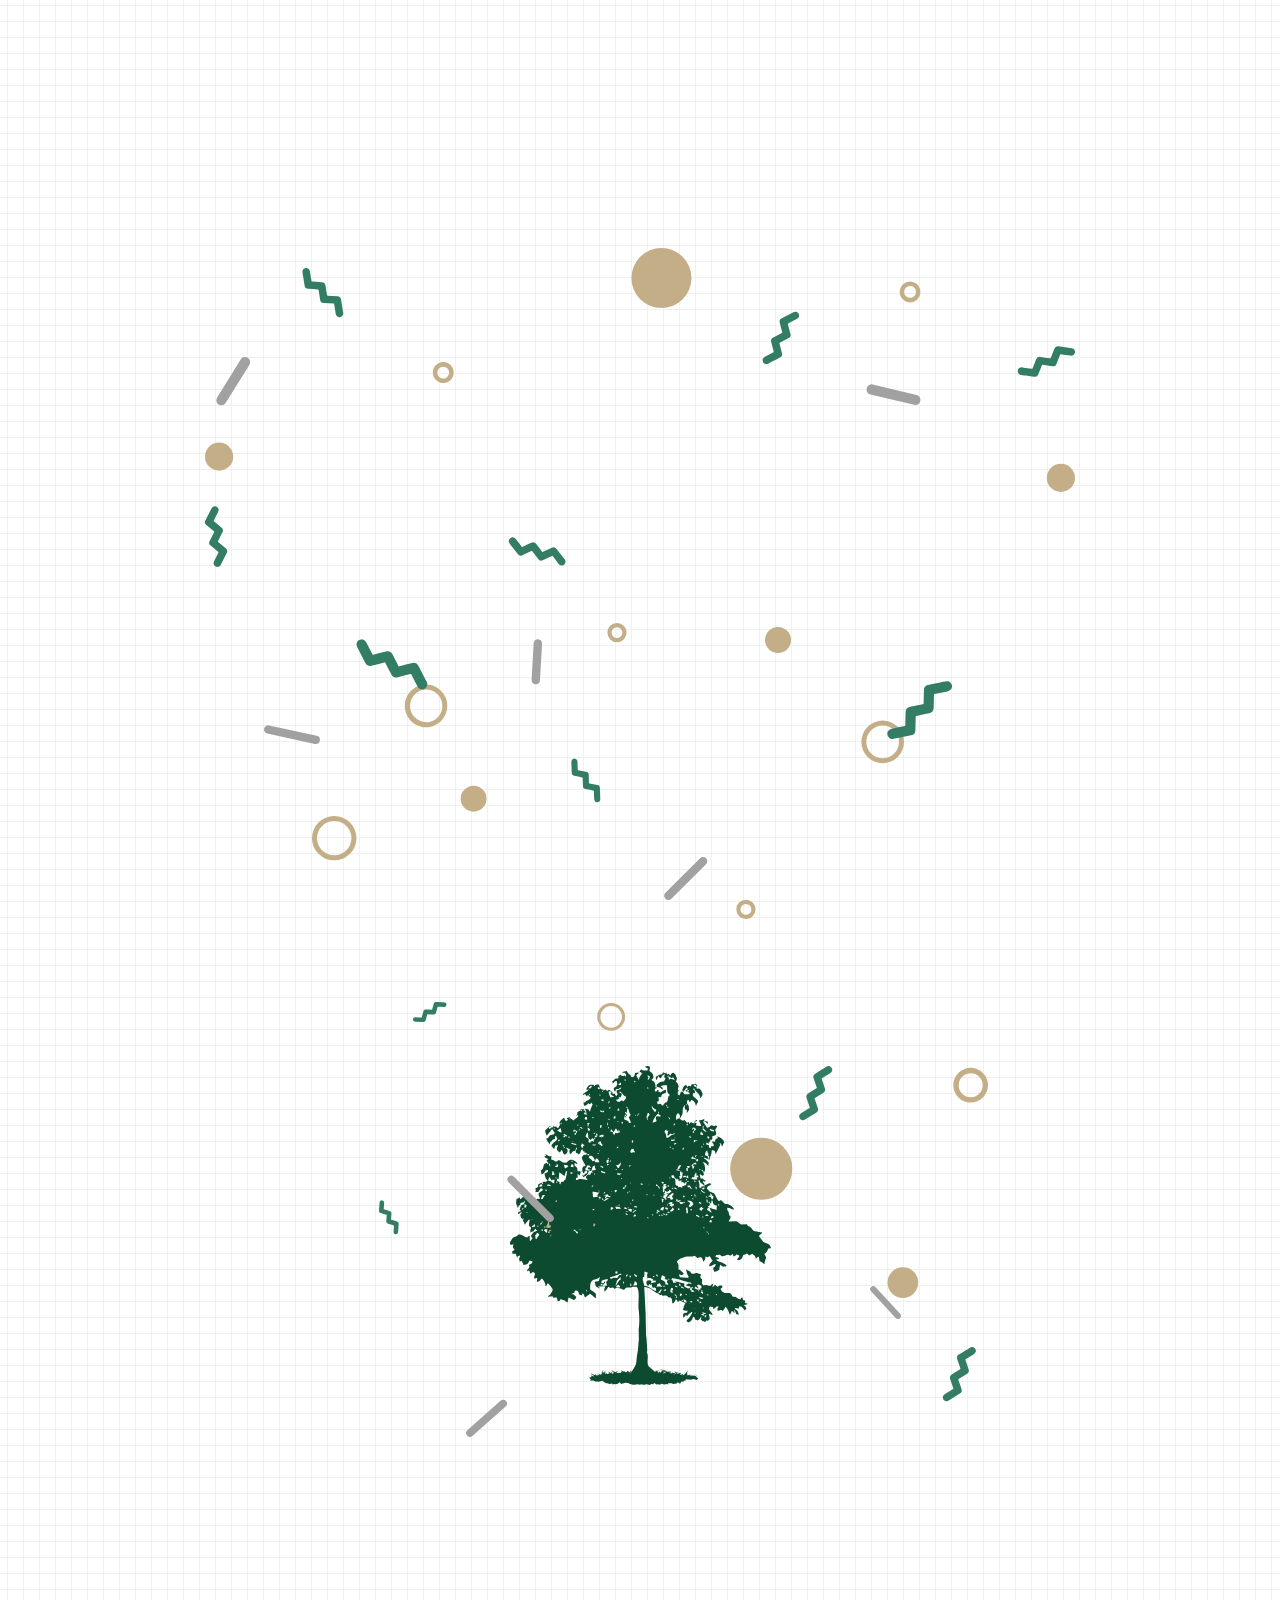
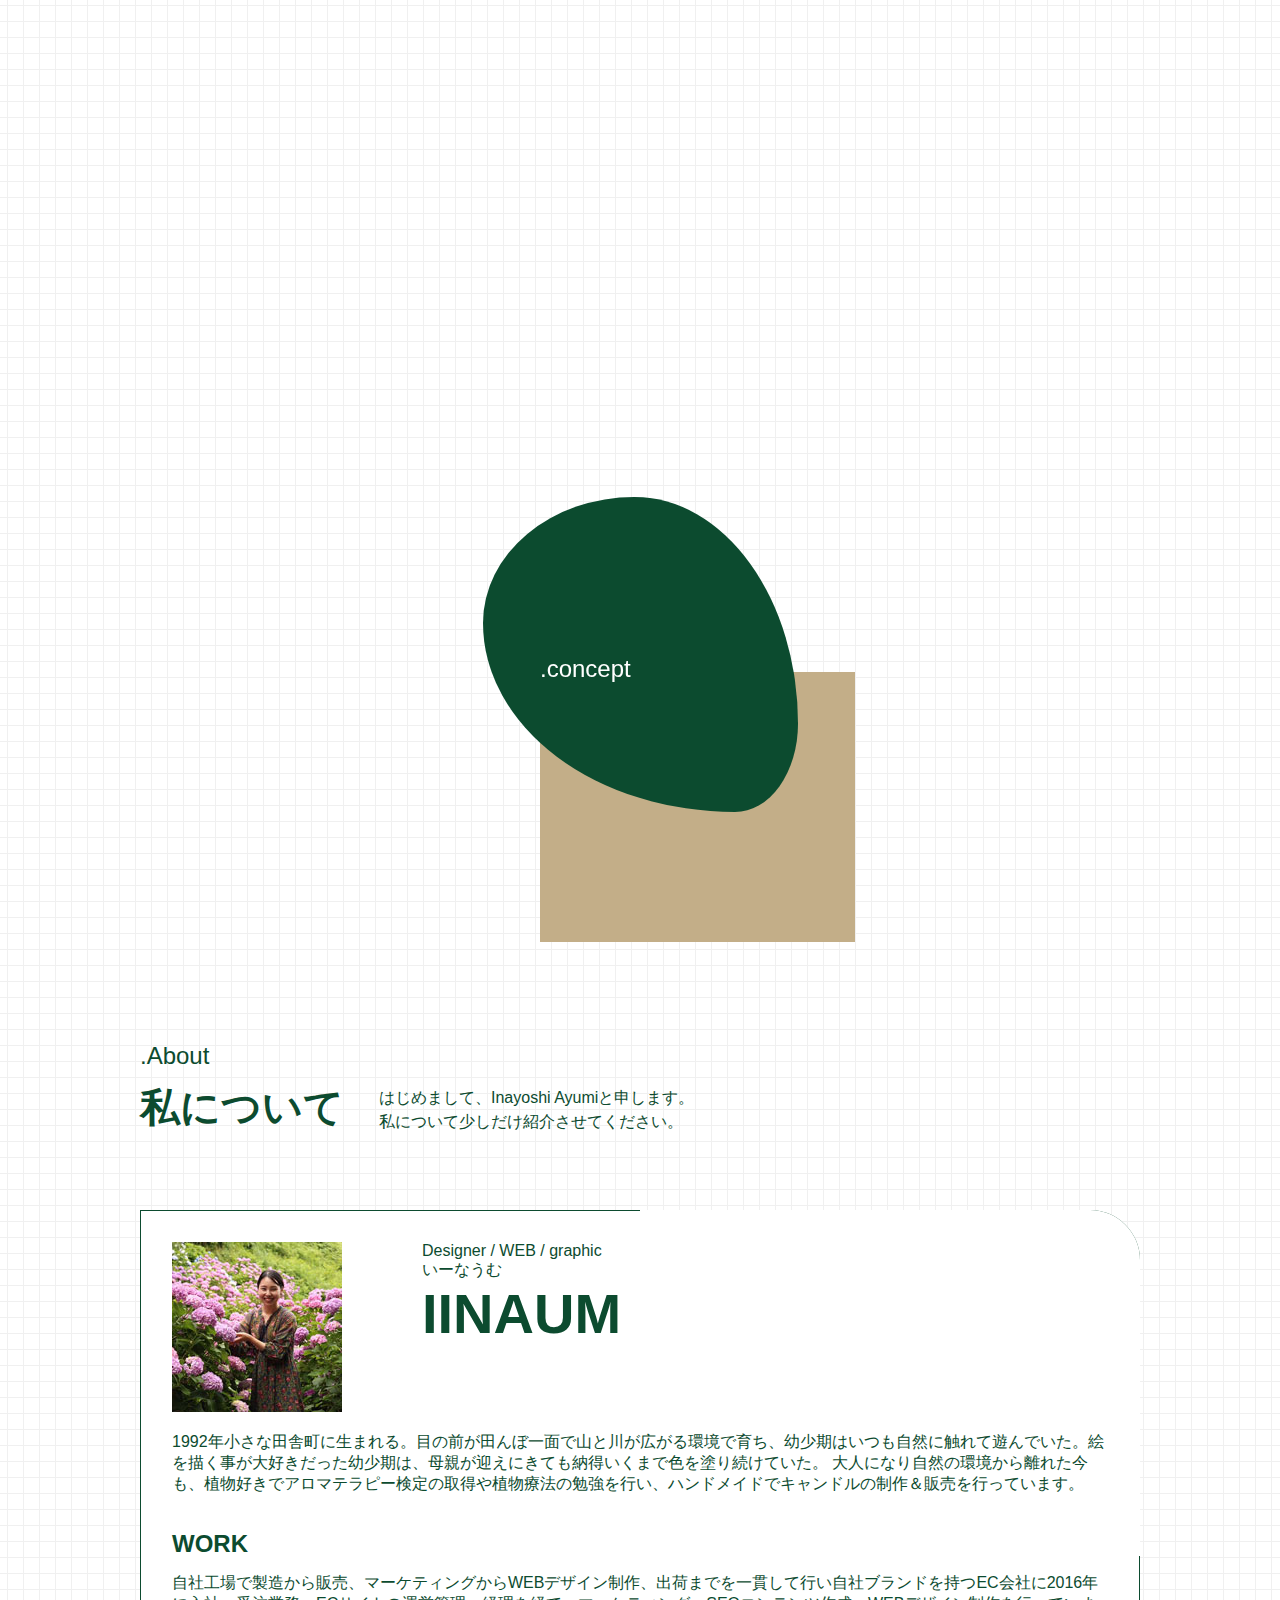
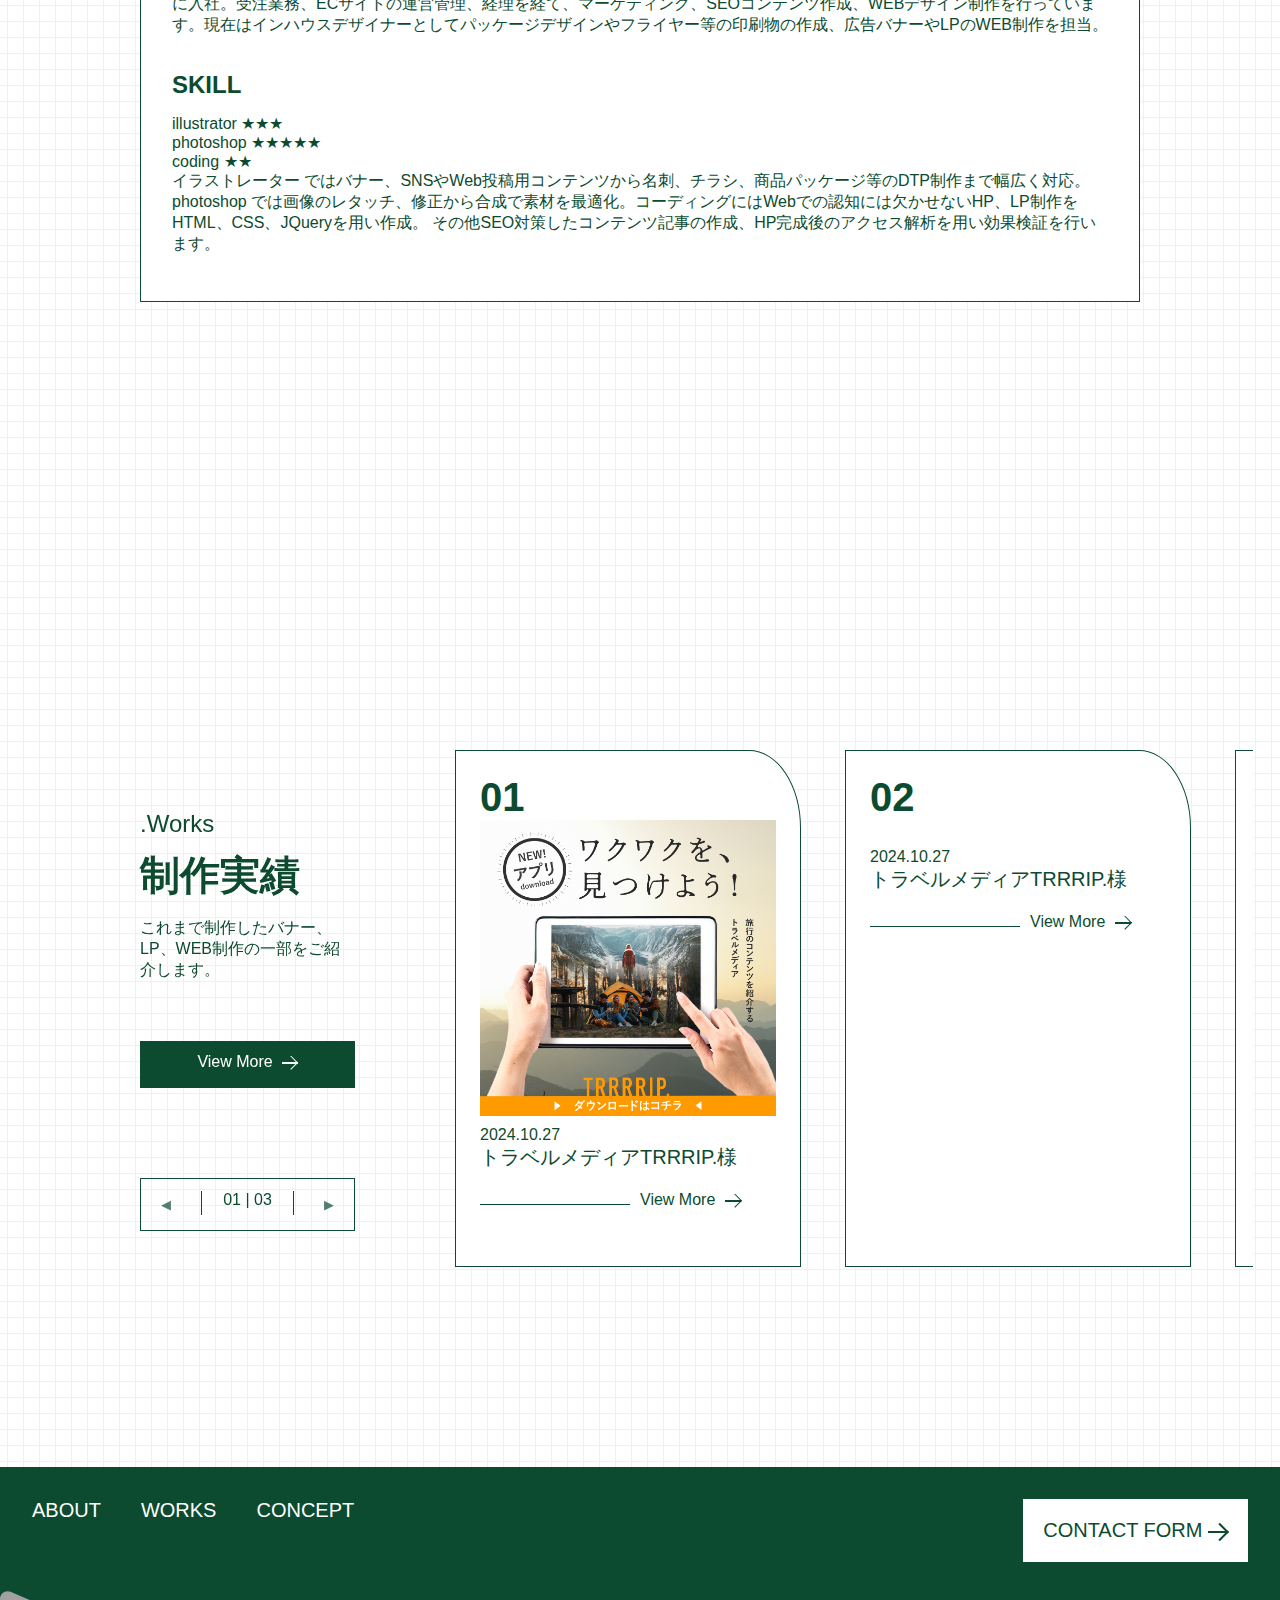
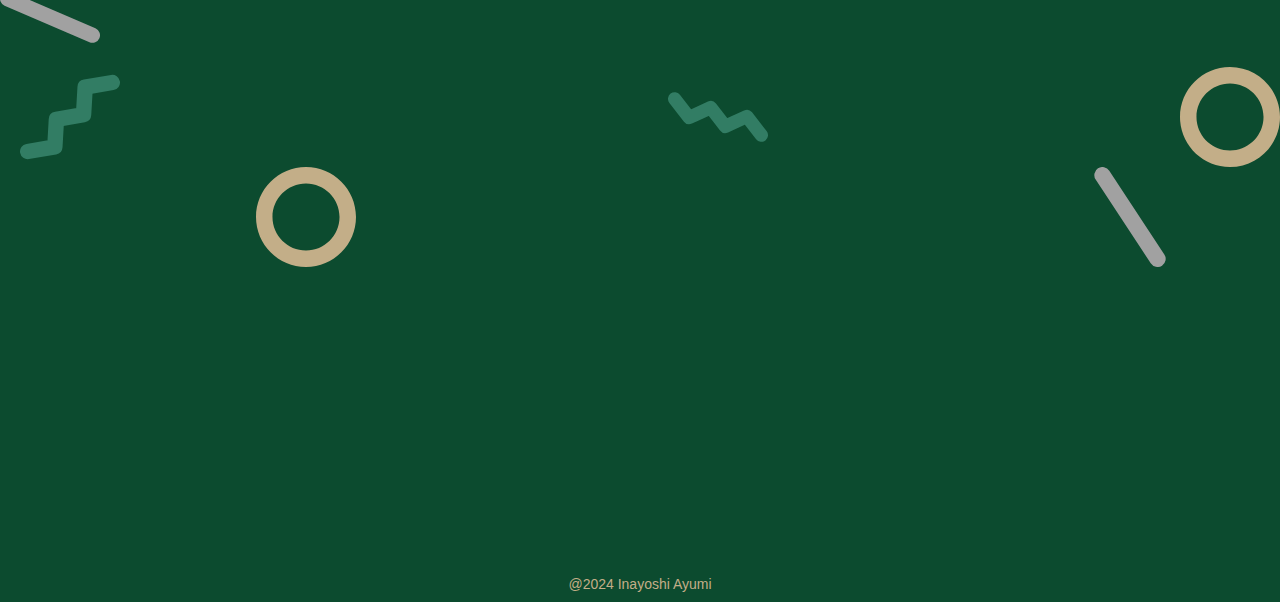
==== commit 4865409b: "Add files via upload" ====
--- a/index.html
+++ b/index.html
@@ -5,6 +5,7 @@
     <meta charset="UTF-8">
     <meta name="viewport" content="width=device-width, initial-scale=1.0">
     <title>top | iinaum</title>
+    <link rel="shortcut icon" href="./img/favicon.ico"/>
     <link rel="stylesheet" href="path/splide-core.min.css" />
     <link href="https://cdn.jsdelivr.net/npm/@splidejs/splide@4.1.4/dist/css/splide.min.css" rel="stylesheet">
     <link rel="stylesheet" href="./css/reset.css">
@@ -325,15 +326,15 @@
                 <div class="footer_nav">
                     <nav>
                         <ul>
-                            <li>ABOUT</li>
-                            <li>WORKS</li>
-                            <li>CONCEPT</li>
+                            <li><a href="./index.html#about">ABOUT</a></li>
+                            <li><a href="./works.html">WORKS</a></li>
+                            <li><a href="./concept.html">CONCEPT</a></li>
                         </ul>
                     </nav>
 
-                    <div class="contact_btn">
+                    <a href="./contact.html"><div class="contact_btn">
                         CONTACT FORM <span class="dli-arrow-right"></span>
-                    </div>
+                    </div></a>
                 </div>
 
 
--- a/css/style.css
+++ b/css/style.css
@@ -1551,7 +1551,7 @@
     background-color:#0C4B2F;
     margin-right: calc(50% - 50vw);
     margin-left: calc(50% - 50vw); 
-    margin-top: 15%;
+    margin-top: 20%;
     box-sizing: border-box;
     height: 735px;
     position: relative;
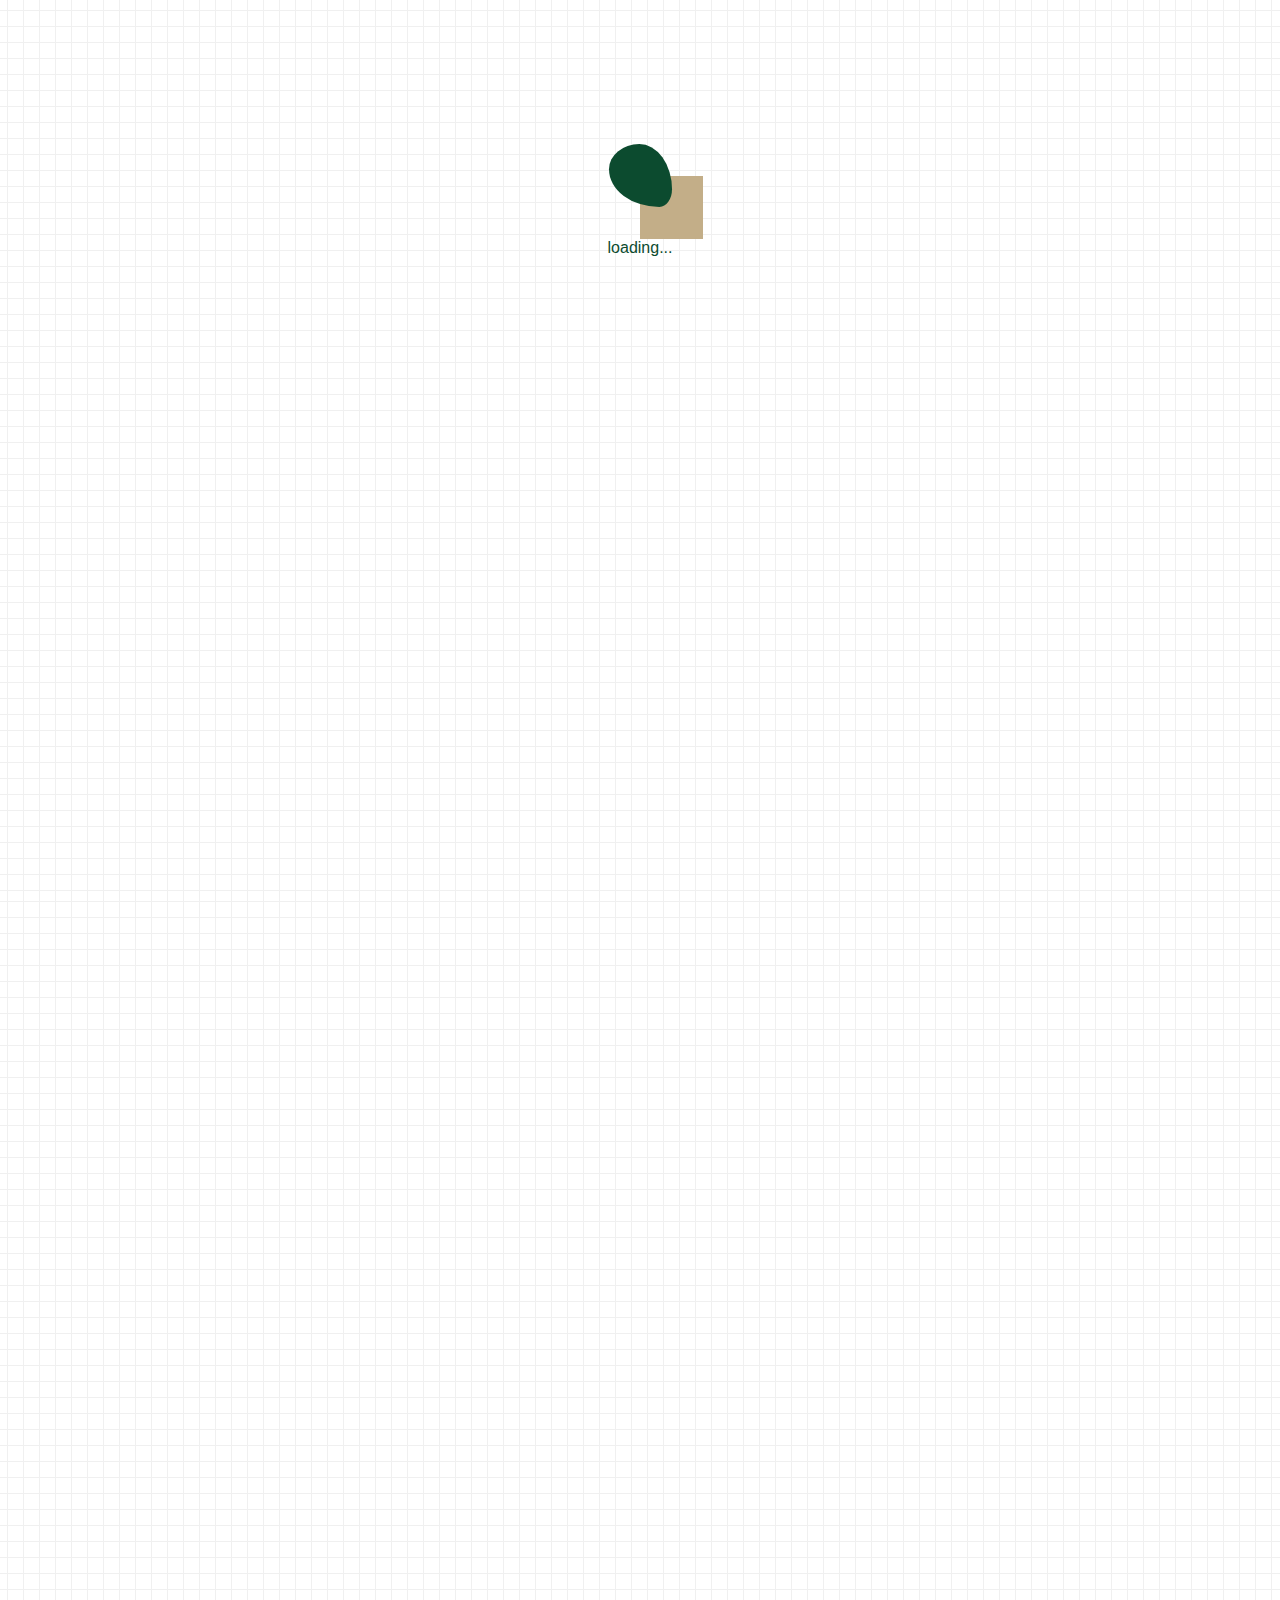
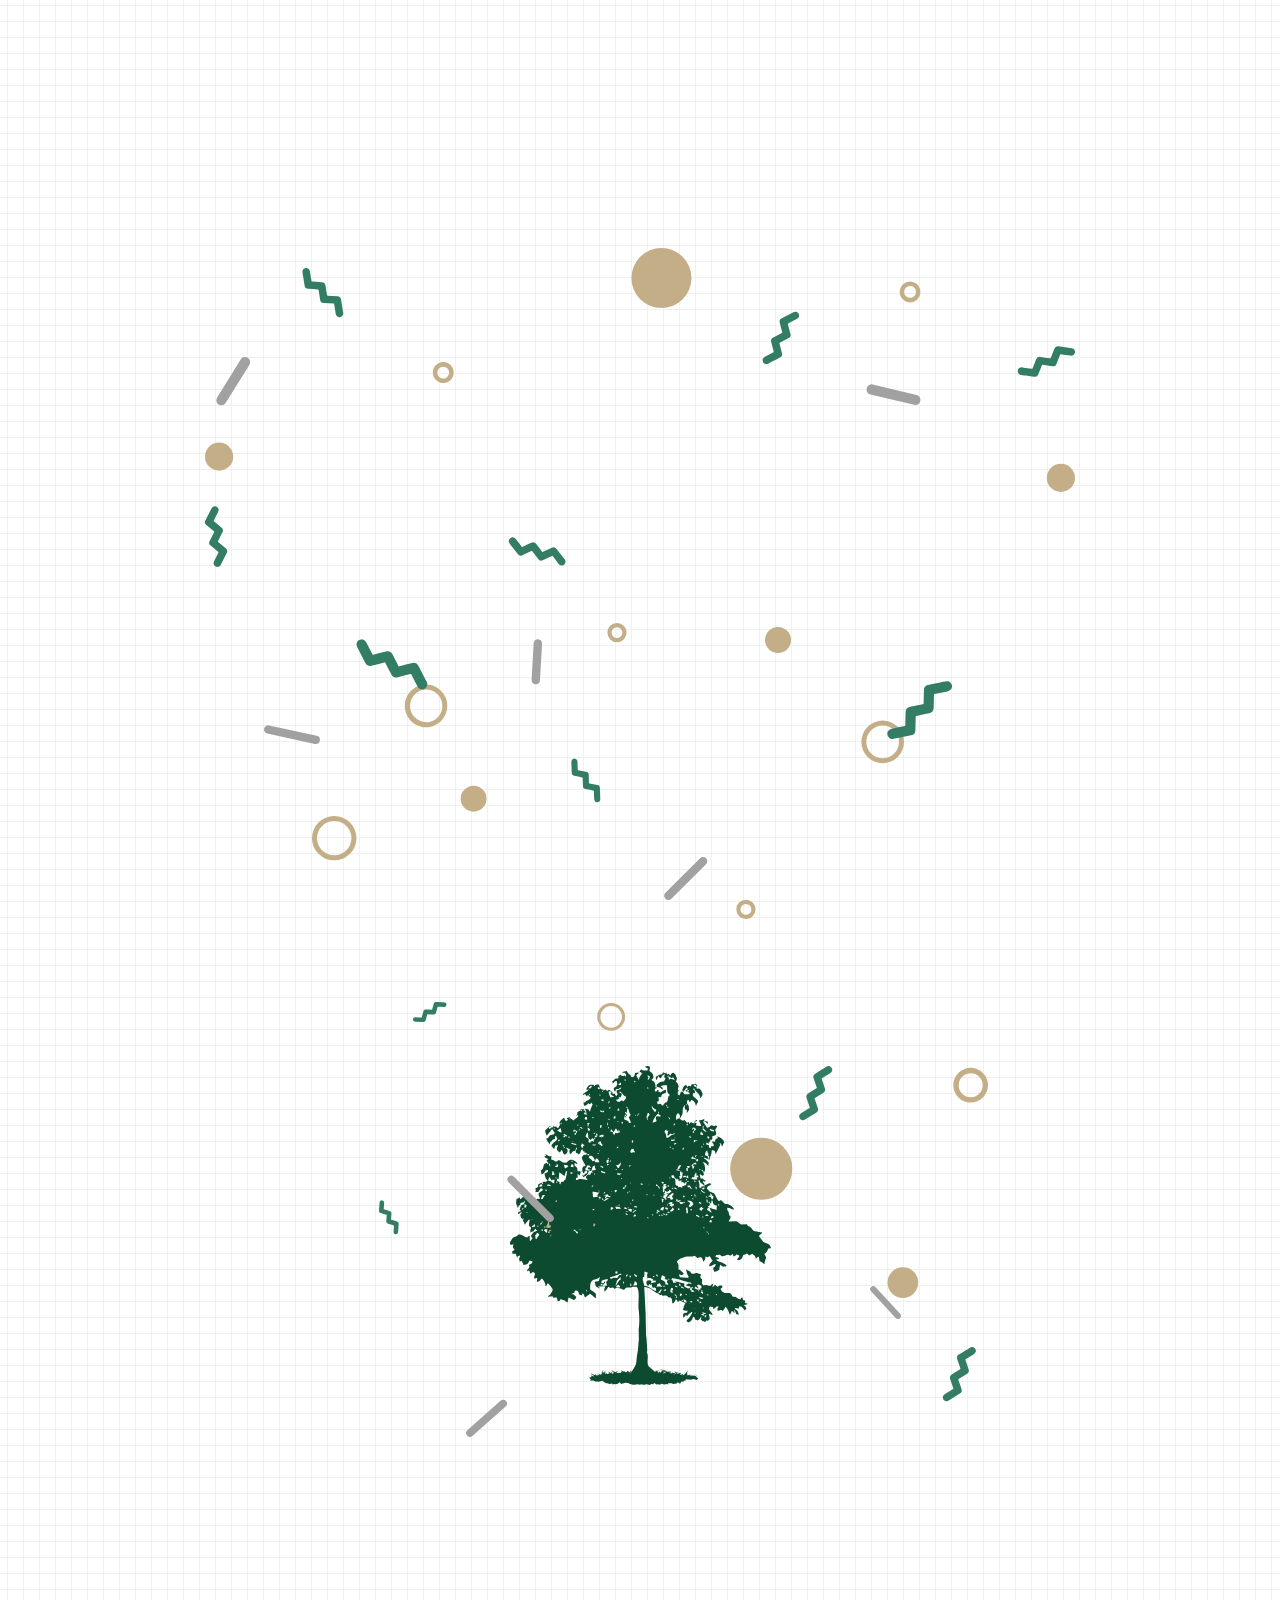
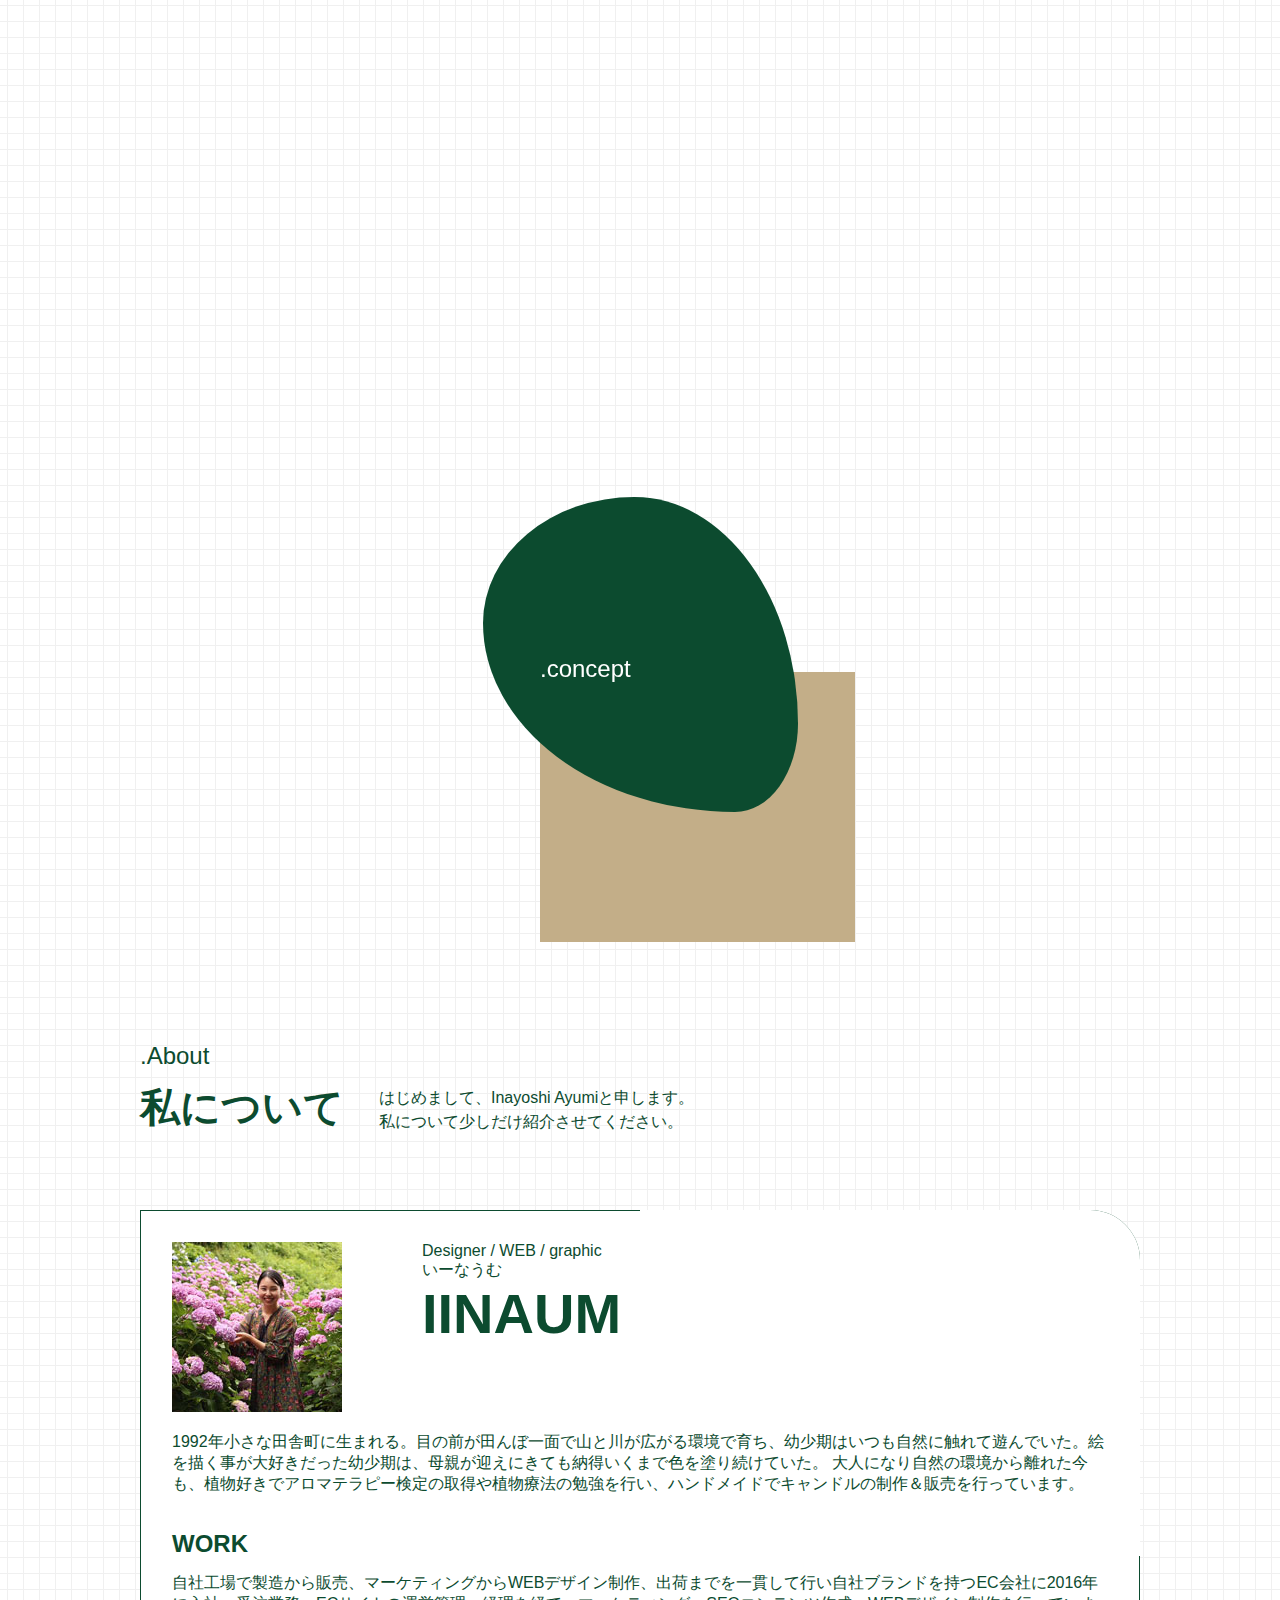
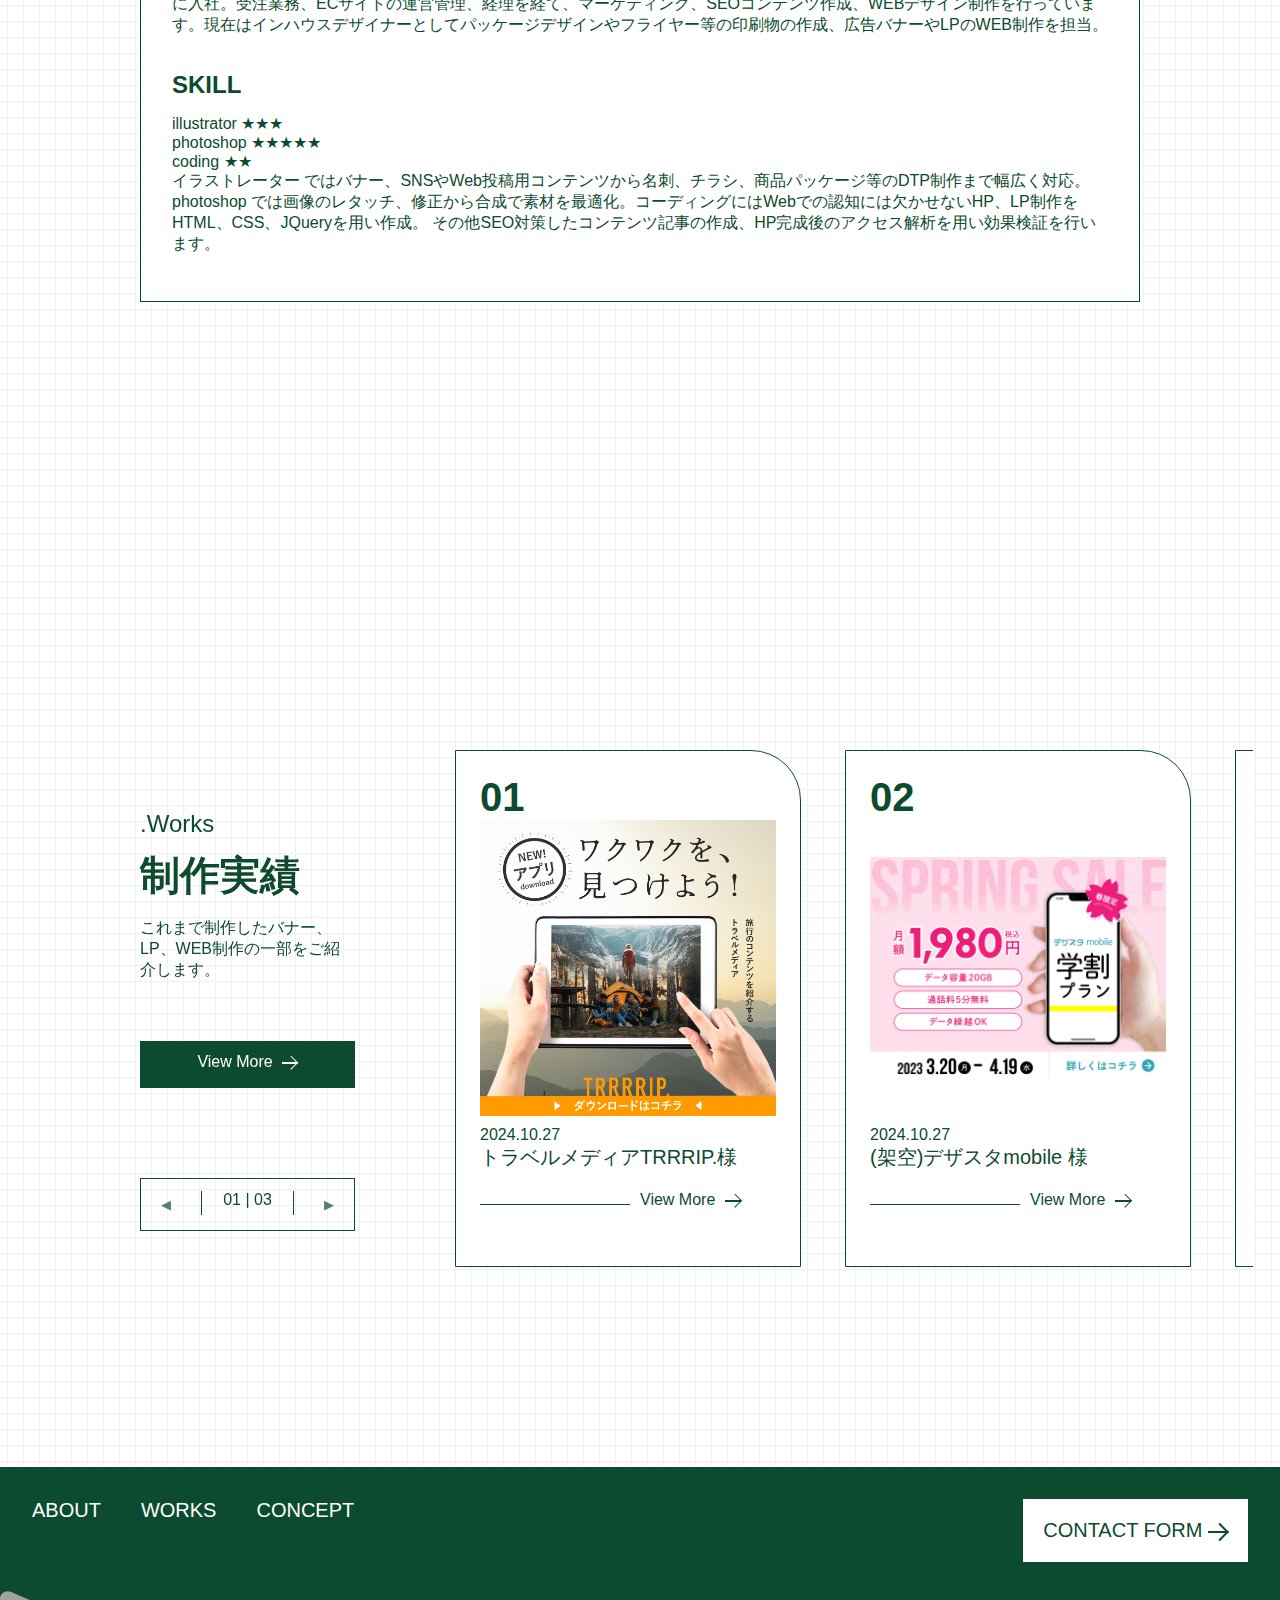
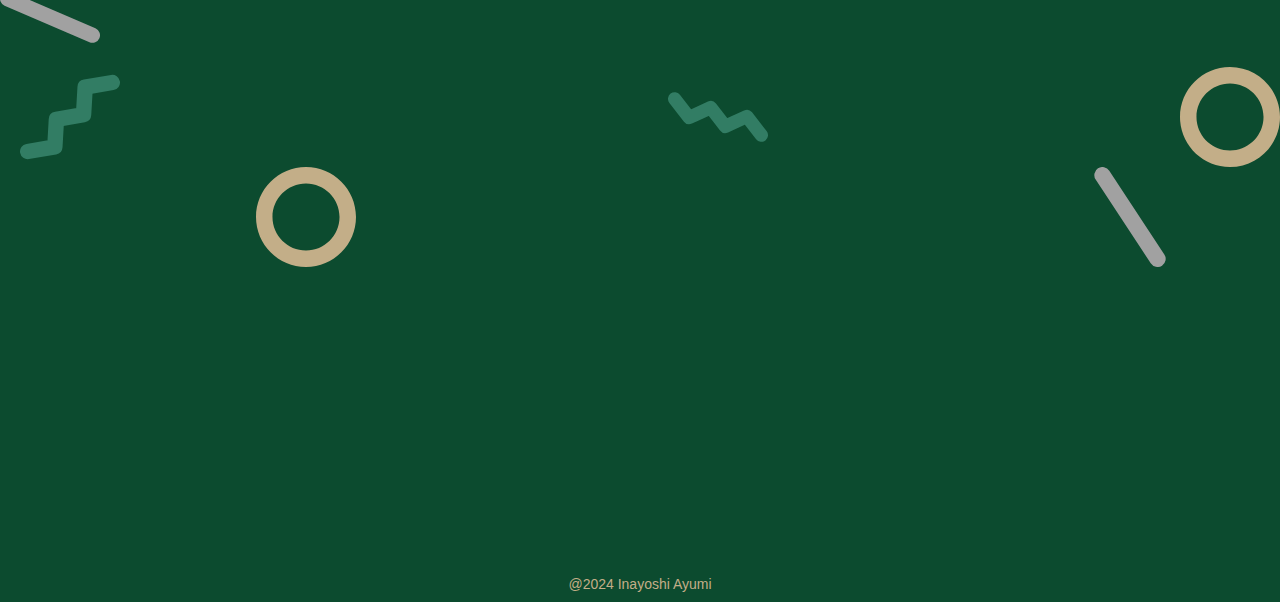
==== commit 4f012cbf: "Add files via upload" ====
--- a/index.html
+++ b/index.html
@@ -22,9 +22,21 @@
 </head>
 
 <body>
+  <!-- ローディング画面 -->
+<div id ="loading">
+  <div class="roading">
+        <div class="icon">
+            <div class="ellipse_1"></div>
+            <div class="ellipse_2"></div>
+        </div>
+        <div>loading...</div>
+    </div>
+</div>   
+
+
     <div class="contents">
         <header>
-            <h1>IINAUM</h1>
+            <h1><a href="./index.html">IINAUM</a></h1>
             <div class="nav">
                 <ul class="menu">
                     <a href="./contact.html"><li class="bg_green">contact</li></a>
@@ -194,8 +206,9 @@
                 </div>
             </div>
 
-            <div class="works_btn">
+            <a href="./works.html"><div class="works_btn">
                 <div class="bg_green2">View More &nbsp;<span class="dli-arrow-right_w"></span></div>
+            </a>
 
                 <div class="slide_btn splide__arrows">
                 <button class="splide__arrow splide__arrow--prev" type="button" aria-label="Go to last slide" aria-controls="splide01-track">◀︎</button>
@@ -221,7 +234,7 @@
                 <li class="splide__slide js-open button-open" data-id="1">
                     <div class="works">
                         <p class="number">01</p>
-                        <p><img src="./img/完成図.jpeg" alt=""></p>
+                        <div class="work_img"><img src="./img/完成図.jpeg" alt=""></div>
                         <p class="works_date">2024.10.27</p>
                         <p class="works_title">トラベルメディアTRRRIP.様</p>
                         <div class="view_box">
@@ -235,9 +248,9 @@
                 <li class="splide__slide js-open button-open" data-id="2" > 
                       <div class="works">
                         <p class="number">02</p>
-                        <p><img src="https://placehold.jp/280x280.png" alt=""></p>
+                        <div class="work_img"><img src="./img/kadai_inayoshi_01.gif" alt=""></div>
                         <p class="works_date">2024.10.27</p>
-                        <p class="works_title">トラベルメディアTRRRIP.様</p>
+                        <p class="works_title">(架空)デザスタmobile 様</p>
                         <div class="view_box">
                             <span class="sen3"><span></span></span>
                             <span class="view_text">View More</span>
@@ -249,9 +262,9 @@
                 <li class="splide__slide js-open button-open" data-id="3">  
                     <div class="works">
                         <p class="number">03</p>
-                        <p><img src="https://placehold.jp/280x280.png" alt=""></p>
-                        <p class="works_date">2024.10.27</p>
-                        <p class="works_title">トラベルメディアTRRRIP.様</p>
+                        <p><img src="./img/1080x1080_en.jpg" alt=""></p>
+                        <p class="works_date">2024.09.10</p>
+                        <p class="works_title">The Meat Guy 様</p>
                         <div class="view_box">
                             <span class="sen3"><span></span></span>
                             <span class="view_text">View More</span>
@@ -272,7 +285,7 @@
 <div class="modal-window" data-id="modal1">
   <button class="js-close button-close"><span></span>Close</button>
   <div>
-    <p><img src="./img/完成図.jpeg" alt="">
+    <p class="img_work"><img src="./img/完成図.jpeg" alt="">
     </p>
     <div class="modal-window_textbox">
     <p class="modal-window_title">(架空)トラベルメディアTRRRIP様</p>
@@ -284,11 +297,11 @@
  <div class="modal-window" data-id="modal2">
     <button class="js-close button-close"><span></span>Close</button>
     <div>
-      <p><img src="https://placehold.jp/500x500.png" alt="">
-      </p>
+        <div class="img_work"><img src="./img/kadai_inayoshi_01.gif" alt="">
+        </div>
       <div class="modal-window_textbox">
-      <p class="modal-window_title">モーダルNo.2タイトル</p>
-      <p class="modal-window_text">モーダルNo.2</p>
+      <p class="modal-window_title">(架空)デザスタmobile様</p>
+      <p class="modal-window_text">広告用バナーを作成いたしました。</p>
       </div>  
     </div>
   </div> 
@@ -296,11 +309,11 @@
 <div class="modal-window" data-id="modal3">
     <button class="js-close button-close"><span></span>Close</button>
     <div>
-      <p><img src="https://placehold.jp/500x500.png" alt="">
+      <p><img src="./img/1080x1080_en.jpg" alt="">
       </p>
       <div class="modal-window_textbox">
-      <p class="modal-window_title">モーダルNo.3タイトル</p>
-      <p class="modal-window_text">モーダルNo.3</p>
+      <p class="modal-window_title">The Meat Guy様</p>
+      <p class="modal-window_text">英語版 ステーキの広告用バナーを作成いたしました。</p>
       </div>  
     </div>
   </div> 
@@ -350,9 +363,12 @@
                 <div class="copyright">@2024 Inayoshi Ayumi</div>
 
             </div>
-
-
         </footer>
+
+            <!-- トップに戻るボタン -->
+    <div id="pagetop" class="pagetop"><div class="pagetop-arrow"></div></div>
+    <!-- /トップに戻るボタン -->
+     
     </div>
 
 
@@ -656,9 +672,39 @@
 </script>
     
     
-    
-
-
+<script>
+     //▼以下ローディング
+    window.onload = function () {
+    const roading = document.getElementById("loading");
+    setTimeout(function(){
+    roading.classList.add("loaded");
+  },2000)
+};
+</script>
+<script>
+// ▼以下TOPへ戻るボタン
+let pageTop = document.getElementById("pagetop");
+
+window.addEventListener("scroll", () => {
+  // スクロール量
+  var scrollVolY = window.scrollY;
+
+  /**
+   * ページ上端からのスクロール量が
+   * 100pxを超えたらTOPボタンを表示する
+   */
+  if (scrollVolY > 100) {
+    pageTop.classList.add("visible");
+  } else {
+    pageTop.classList.remove("visible");
+  }
+});
+
+// TOPボタンがクリックされたらページトップへ遷移する
+pageTop.addEventListener("click", () => {
+  window.scroll({ top: 0, behavior: "smooth" });
+});
+</script>
 
 </body>
 
--- a/css/style.css
+++ b/css/style.css
@@ -1309,14 +1309,24 @@
 
 
 
-
+.work_img {
+    /*width: 280px;
+    height: 280px;
+    */
+    aspect-ratio: 1 / 1;
+    display:grid;
+}
+
+.work_img img {
+    place-self:center;
+}
 
 
 
 .works {
     background-color: #FFFFFF;
     border: 1px solid #0C4B2F;
-    border-radius: 0 15% 0 0;
+    border-radius: 0 50px 0 0;
     width: 346px;
     height: 517px;
     padding: 1.5em;
@@ -1363,6 +1373,7 @@
         width:150px;
     }
 }
+
 
 /* ▼以下モータルウィンドウ
 
@@ -2272,6 +2283,108 @@
     color: #0C4B2F;
   }
 
+  /*▼以下ローディング画面 */
+
+  #loading {
+    width: 100vw;
+    height: 100vh;
+    transition: all 1s;
+    position: fixed;
+    top: 0;
+    left: 0;
+    z-index: 9999;
+    background-color: #FFFFFF;
+    /* 方眼紙模様に必須のスタイル */
+    background-image: linear-gradient(0deg, transparent calc(100% - 1px), #f0f0f0 calc(100% - 1px)),
+    linear-gradient(90deg, transparent calc(100% - 1px), #f0f0f0 calc(100% - 1px));
+    background-size: 16px 16px;
+    background-repeat: repeat;
+    background-position: center center; 
+  }
+
+  .roading {
+    text-align: center;
+}
+
+.roading .ellipse_1 {
+    width: 7vh;
+    height: 7vh;
+    animation-name: bounce;
+    animation-duration: 4s;
+    animation-iteration-count: infinite;
+    animation-timing-function: linear;
+    transform-origin: center bottom;
+}
+
+.roading .ellipse_2 {
+    width: 7vh;
+    height: 7vh;
+    bottom: 0px;
+    left: 50%;
+}
+
+.roading .icon {
+    margin-top: 7em;
+    position: relative;
+    padding: 2em;
+    text-align: center;
+}
+
+@keyframes bounce {
+    0%   { transform: scale(1.0, 1.0) translate(0%, 0%); } /* 初期状態 */
+    30%  { transform: scale(1.0, 1.0) translate(0%, -5%); } /* 地面に着地し、その変動で潰れだす */
+    40%  { transform: scale(1.0, 1.0) translate(0%, 0%); } /* 潰れた反動で一瞬元に戻る */
+    50%  { transform: scale(1.0, 1.0) translate(0%, -7%); } /* 潰れた反動で縦に伸び、その勢いでバウンド開始 */
+    60%  { transform: scale(1.0, 1.0) translate(0%, 0%); } /* 潰れた反動が終り、空中で元に戻る */
+    100% { transform: scale(1.0, 1.0) translate(0%, 0%); } /* 初期状態に戻る */
+}
+
+.loaded {
+    opacity: 0;
+    visibility: hidden;
+  }
+
+
+  /*▼以下TOPへ戻るボタン*/
+#pagetop {
+    /* レイアウト */
+    position: fixed;
+    right: 30px;
+    bottom: 30px;
+    z-index: 100;
+    display: flex;
+    align-items: center;
+    justify-content: center;
+    /* 見た目 */
+    width: 60px;
+    aspect-ratio: 1/1;
+    background-color: #0C4B2F;
+    border-radius: 50%;
+    cursor: pointer;
+    color: #fff;
+    transition: 0.3s;
+  
+    /* デフォルトは非表示 */
+    opacity: 0;
+    visibility: hidden;
+    transition: 0.2s;
+  }
+  
+  /* 矢印 */
+  .pagetop-arrow {
+    height: 10px;
+    width: 10px;
+    border-top: 3px solid #fff;
+    border-right: 3px solid #fff;
+    transform: translateY(20%) rotate(-45deg);
+  }
+  
+  /* スクロールされたときに適用されるCSS */
+  #pagetop.visible {
+    opacity: 1;
+    visibility: visible;
+  }
+
   
  
     
